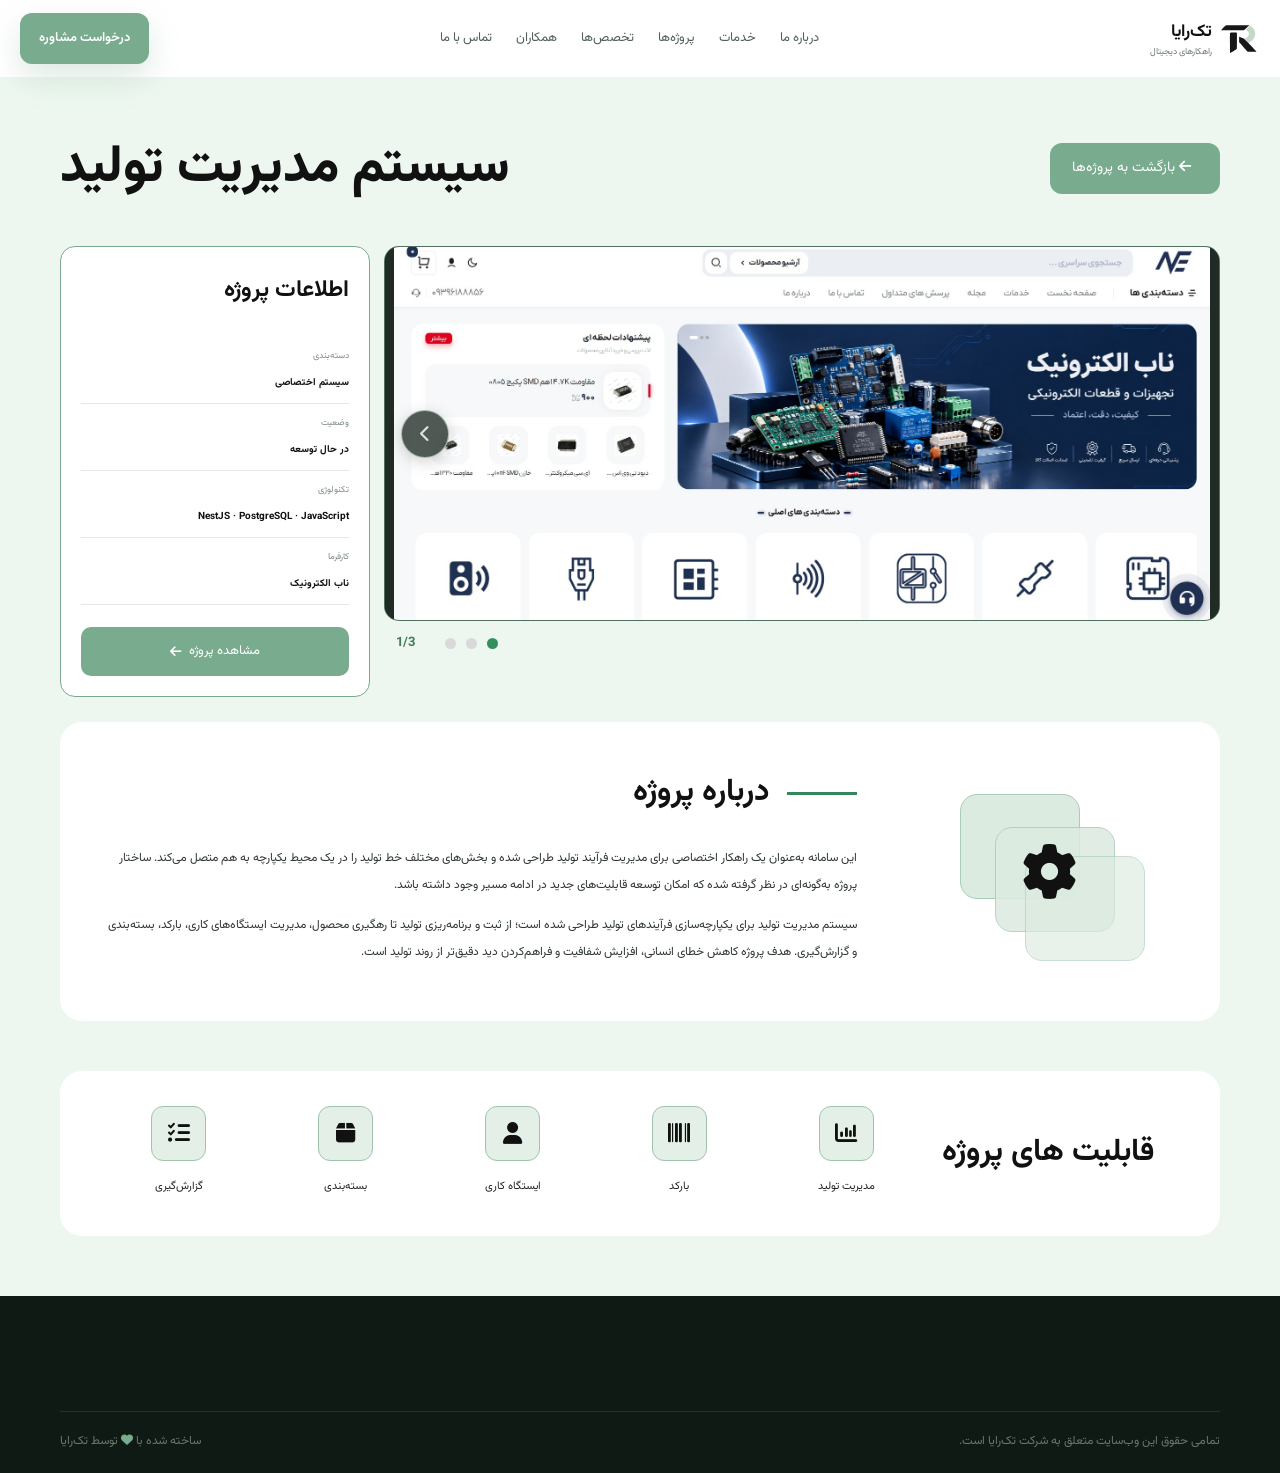
==== project.html @ b109fcc0 "TakRaya" ====
<!DOCTYPE html>
<html lang="fa" dir="rtl">

<head>
  <meta charset="UTF-8">
  <meta name="viewport" content="width=device-width,initial-scale=1.0">
  <title>پروژه | تک‌رایا</title>
  <link rel="preconnect" href="https://fonts.googleapis.com">
  <link rel="preconnect" href="https://fonts.gstatic.com" crossorigin>
  <link href="https://fonts.googleapis.com/css2?family=Vazirmatn:wght@400;500;600;700;800&display=swap"
    rel="stylesheet">
  <link rel="stylesheet" href="css/style.css">
  <link rel="stylesheet" href="https://cdnjs.cloudflare.com/ajax/libs/font-awesome/6.7.2/css/all.min.css">
</head>

<body class="inner-page project-page">
  <header class="header" id="header">
    <a class="brand brand-logo" href="index.html#home"><img src="assets/takraya-logo.svg" alt="لوگوی تک‌رایا"><span
        class="brand-text"><b>تک‌رایا</b><small>راهکارهای دیجیتال</small></span></a>
    <nav class="nav" id="nav"><a href="index.html#about">درباره ما</a><a href="index.html#services">خدمات</a><a
        href="projects.html">پروژه‌ها</a><a href="index.html#skills">تخصص‌ها</a><a href="index.html#team">همکاران</a><a
        href="index.html#contact">تماس با ما</a></nav>
    <a class="btn btn-primary header-cta" href="index.html#consultation">درخواست مشاوره</a>
    <button class="menu-toggle" id="menuToggle" type="button" aria-label="باز کردن منو" aria-expanded="false"
      aria-controls="nav"><i class="fa-solid fa-bars"></i></button>
  </header>
  <main id="projectDetail"></main>
  <footer class="footer">
    <div class="container footer-bottom"><span>تمامی حقوق این وب‌سایت متعلق به شرکت تک‌رایا است.</span><span>ساخته شده
        با <i class="fa-solid fa-heart"></i> توسط تک‌رایا</span></div>
  </footer>
  <script src="js/data.js"></script>
  <script src="js/main.js"></script>
  <script>
    document.addEventListener('DOMContentLoaded', () => {
      const id = new URLSearchParams(location.search).get('id') || '1';
      const p = projects.find(x => String(x.id) === id) || projects[0];
      document.title = p.title + ' | تک‌رایا';
      document.querySelector('#projectDetail').innerHTML = `
 <section class="project-detail-head"><div class="container project-head-inner">
   <a class="back-projects" href="projects.html"><i class="fa-solid fa-arrow-left"></i> بازگشت به پروژه‌ها</a>
   <h1>${p.title}</h1>
 </div></section>
 <section class="project-showcase"><div class="container showcase-grid">
   <aside class="project-info-card">
    <h2>اطلاعات پروژه</h2>
    <div class="info-row"><span>دسته‌بندی</span><b>${p.categoryLabel}</b></div>
    <div class="info-row"><span>وضعیت</span><b>${p.status}</b></div>
    <div class="info-row"><span>تکنولوژی</span><b>${p.tech.join(' · ')}</b></div>
    <div class="info-row"><span>کارفرما</span><b>${p.company}</b></div>
    ${p.url ? `<a class="project-view-btn" href="${p.url}" target="_blank" rel="noopener">مشاهده پروژه <i class="fa-solid fa-arrow-left"></i></a>` : ''}
   </aside>
   <div class="project-slider-wrap">
    <div class="project-slider" id="projectSlider"><img id="projectSliderImage" src="${p.image}" alt="تصویر پروژه ${p.title}"><button class="slider-arrow" id="sliderNext" aria-label="تصویر بعدی" title="تصویر بعدی"><i class="fa-solid fa-chevron-left" aria-hidden="true"></i></button></div>
    <div class="slider-bottom"><div class="slider-dots" id="sliderDots"></div><b id="sliderCounter">1/1</b></div>
   </div>
 </div></section>
 <section class="project-about-section"><div class="container">
   <div class="project-about-card"><div class="about-art"><span></span><span></span><span></span><i class="fa-solid fa-gear"></i></div><div class="about-project-text"><h2><span></span>درباره پروژه</h2><p>${p.about}</p><p>${p.description}</p></div></div>
 </div></section>
 ${(p.features && p.features.length) ? `<section class="project-features-section"><div class="container"><div class="features-card"><h2><span></span>قابلیت های پروژه</h2><div class="features-list">${p.features.map(f => `<div class="feature-item"><div><i class="fa-solid ${f[0]}"></i></div><span>${f[1]}</span></div>`).join('')}</div></div></div></section>` : ''}
 `;
      const gallery = Array.isArray(p.gallery) && p.gallery.length ? p.gallery : [p.image];
      const img = document.getElementById('projectSliderImage');
      const next = document.getElementById('sliderNext');
      const dots = document.getElementById('sliderDots');
      const counter = document.getElementById('sliderCounter');
      let current = 0;
      function renderSlide() {
        img.src = gallery[current];
        img.alt = `تصویر ${current + 1} پروژه ${p.title}`;
        counter.textContent = `${current + 1}/${gallery.length}`;
        dots.innerHTML = gallery.map((_, i) => `<span class="${i === current ? 'active' : ''}"></span>`).join('');
        next.style.display = gallery.length > 1 ? 'grid' : 'none';
      }
      next.addEventListener('click', () => { current = (current + 1) % gallery.length; renderSlide() });
      dots.addEventListener('click', e => { const i = [...dots.children].indexOf(e.target); if (i >= 0) { current = i; renderSlide() } });
      renderSlide();
      requestAnimationFrame(refreshReveal);
    });
  </script>
</body>

</html>
---- css/style.css ----
* {
    box-sizing: border-box;
    margin: 0;
    padding: 0
}

html {
    scroll-behavior: smooth
}

body {
    font-family: "Vazirmatn", Tahoma, sans-serif;
    background: #f7faf8;
    color: #18251e;
    line-height: 1.9;
    overflow-x: hidden
}

a {
    text-decoration: none;
    color: inherit
}

button,
input,
textarea {
    font-family: inherit
}

.container {
    width: min(1160px, calc(100% - 40px));
    margin: auto
}

.section {
    padding: 110px 0
}

.header {
    height: 78px;
    position: fixed;
    z-index: 1000;
    top: 0;
    left: 0;
    right: 0;
    display: flex;
    align-items: center;
    gap: 28px;
    padding: 0 max(20px, calc((100% - 1240px)/2));
    background: rgba(247, 250, 248, .78);
    backdrop-filter: blur(18px);
    border-bottom: 1px solid rgba(121, 171, 143, .12);
    transition: .3s
}

.header.scrolled {
    box-shadow: 0 10px 40px rgba(35, 63, 47, .08)
}

.brand {
    display: flex;
    align-items: center;
    gap: 10px;
    min-width: 165px
}

.brand-mark {
    width: 42px;
    height: 42px;
    border-radius: 13px;
    display: grid;
    place-items: center;
    background: #79ab8f;
    color: #fff;
    box-shadow: 0 10px 25px rgba(121, 171, 143, .28)
}

.brand b {
    display: block;
    font-size: 17px
}

.brand small {
    display: block;
    font-size: 9px;
    color: #6d7d74;
    margin-top: -5px
}

.nav {
    display: flex;
    align-items: center;
    justify-content: center;
    gap: 24px;
    flex: 1
}

.nav a {
    font-size: 13px;
    color: #526158;
    position: relative;
    transition: .25s
}

.nav a:after {
    content: "";
    position: absolute;
    bottom: -8px;
    right: 0;
    width: 0;
    height: 2px;
    background: #79ab8f;
    transition: .25s
}

.nav a:hover {
    color: #79ab8f
}

.nav a:hover:after {
    width: 100%
}

.btn {
    display: inline-flex;
    align-items: center;
    justify-content: center;
    gap: 10px;
    padding: 12px 20px;
    border-radius: 13px;
    font-size: 13px;
    font-weight: 600;
    transition: .3s;
    border: 1px solid transparent
}

.btn-primary {
    background: #79ab8f;
    color: #fff;
    box-shadow: 0 12px 30px rgba(121, 171, 143, .25)
}

.btn-primary:hover {
    transform: translateY(-3px);
    box-shadow: 0 18px 35px rgba(121, 171, 143, .35)
}

.btn-ghost {
    border-color: #cbdcd1;
    color: #304039;
    background: #fff
}

.btn-light {
    background: #fff;
    color: #315340
}

.header-cta {
    white-space: nowrap
}

.menu-toggle {
    display: none;
    border: 0;
    background: transparent;
    font-size: 23px;
    color: #294034
}

.hero {
    min-height: 760px;
    padding-top: 150px;
    display: grid;
    grid-template-columns: 1fr 1fr;
    align-items: center;
    position: relative;
    isolation: isolate
}

.hero-grid {
    position: absolute;
    inset: 0;
    background-image: linear-gradient(rgba(121, 171, 143, .07) 1px, transparent 1px), linear-gradient(90deg, rgba(121, 171, 143, .07) 1px, transparent 1px);
    background-size: 70px 70px;
    mask-image: linear-gradient(to bottom, black, transparent 80%);
    z-index: -3
}

.hero-glow {
    position: absolute;
    border-radius: 50%;
    filter: blur(70px);
    z-index: -2
}

.glow-1 {
    width: 380px;
    height: 380px;
    background: rgba(196, 217, 200, .8);
    top: 80px;
    right: -100px
}

.glow-2 {
    width: 280px;
    height: 280px;
    background: rgba(121, 171, 143, .18);
    bottom: 30px;
    left: -90px
}

.hero-content {
    padding-right: max(0px, calc((100vw - 1160px)/2));
}

.eyebrow,
.section-kicker {
    font-size: 11px;
    font-weight: 700;
    color: #5b806a;
    letter-spacing: .5px
}

.eyebrow {
    display: flex;
    align-items: center;
    gap: 8px;
    margin-bottom: 18px
}

.eyebrow span {
    width: 30px;
    height: 2px;
    background: #79ab8f
}

.hero h1 {
    font-size: clamp(38px, 5vw, 67px);
    line-height: 1.35;
    letter-spacing: -2px;
    margin-bottom: 20px
}

.hero h1 strong,
h2 strong {
    color: #79ab8f
}

.hero p {
    max-width: 650px;
    color: #64736b;
    font-size: 15px;
    line-height: 2.2
}

.hero-actions {
    display: flex;
    gap: 12px;
    margin: 30px 0
}

.hero-trust {
    display: flex;
    gap: 22px;
    flex-wrap: wrap;
    color: #69776f;
    font-size: 11px
}

.hero-trust i {
    color: #79ab8f;
    margin-left: 4px
}

.hero-visual {
    height: 570px;
    display: grid;
    place-items: center
}

.orbital {
    width: 500px;
    height: 500px;
    position: relative
}

.orbit {
    position: absolute;
    border: 1px solid rgba(121, 171, 143, .28);
    border-radius: 50%;
    left: 50%;
    top: 50%;
    transform: translate(-50%, -50%)
}

.orbit-a {
    width: 340px;
    height: 340px;
    animation: spin 18s linear infinite
}

.orbit-b {
    width: 430px;
    height: 220px;
    transform: translate(-50%, -50%) rotate(55deg);
    animation: spinReverse 22s linear infinite
}

.orbit-c {
    width: 250px;
    height: 460px;
    transform: translate(-50%, -50%) rotate(-55deg);
    animation: spin 25s linear infinite
}

.tech-orb {
    position: absolute;
    inset: 0;
    display: grid;
    place-items: center
}

.orb-core {
    width: 170px;
    height: 170px;
    border-radius: 45px;
    display: grid;
    place-items: center;
    font-size: 58px;
    color: #fff;
    background: linear-gradient(145deg, #79ab8f, #3f7658);
    box-shadow: 20px 30px 70px rgba(53, 104, 76, .3), inset 4px 4px 20px rgba(255, 255, 255, .3);
    transform: rotate(-10deg);
    animation: float 4s ease-in-out infinite
}

.orb-ring {
    position: absolute;
    width: 205px;
    height: 205px;
    border: 1px solid rgba(121, 171, 143, .35);
    border-radius: 50%;
    box-shadow: 0 0 60px rgba(121, 171, 143, .15)
}

.floating-chip {
    position: absolute;
    background: rgba(255, 255, 255, .9);
    border: 1px solid #d8e5dc;
    border-radius: 14px;
    padding: 9px 13px;
    box-shadow: 0 15px 35px rgba(37, 68, 50, .1);
    font-size: 11px;
    color: #43564b;
    animation: float 4s ease-in-out infinite
}

.floating-chip i {
    color: #79ab8f;
    margin-left: 6px;
    font-size: 17px
}

.chip-1 {
    top: 75px;
    right: 20px
}

.chip-2 {
    top: 210px;
    left: 0;
    animation-delay: -1s
}

.chip-3 {
    bottom: 90px;
    right: 35px;
    animation-delay: -2s
}

.chip-4 {
    bottom: 30px;
    left: 85px;
    animation-delay: -.5s
}

.stats {
    background: #18251e;
    color: #fff;
    padding: 35px 0
}

.stats-grid {
    display: grid;
    grid-template-columns: repeat(4, 1fr)
}

.stat {
    text-align: center;
    border-left: 1px solid rgba(255, 255, 255, .1)
}

.stat:last-child {
    border-left: 0
}

.stat strong {
    display: block;
    font-size: 32px;
    color: #c4d9c8
}

.stat span {
    font-size: 11px;
    color: #aebcb4
}

.two-col {
    display: grid;
    grid-template-columns: .85fr 1.15fr;
    gap: 100px;
    align-items: start
}

.section-heading h2 {
    font-size: 40px;
    line-height: 1.55;
    margin-top: 8px;
    letter-spacing: -1px
}

.section-heading p {
    color: #718078;
    font-size: 13px;
    margin-top: 8px
}

.about-copy {
    color: #68766e;
    font-size: 14px
}

.about-copy p+p {
    margin-top: 18px
}

.mini-points {
    display: grid;
    grid-template-columns: 1fr 1fr;
    gap: 12px;
    margin-top: 28px
}

.mini-points div {
    padding: 15px;
    background: #fff;
    border: 1px solid #e0e9e3;
    border-radius: 15px;
    color: #43564b;
    font-size: 12px
}

.mini-points i {
    color: #79ab8f;
    margin-left: 8px
}

.center {
    text-align: center;
    max-width: 700px;
    margin: 0 auto 50px
}

.services {
    background: #edf4ef
}

.service-grid {
    display: grid;
    grid-template-columns: repeat(4, 1fr);
    gap: 15px
}

.service-card {
    background: #fff;
    border: 1px solid #dfe9e2;
    border-radius: 22px;
    padding: 28px;
    min-height: 250px;
    position: relative;
    overflow: hidden;
    transition: .35s;
    transform-style: preserve-3d
}

.service-card:before {
    content: "";
    position: absolute;
    width: 130px;
    height: 130px;
    background: #c4d9c8;
    border-radius: 50%;
    top: -65px;
    left: -65px;
    filter: blur(2px);
    transition: .4s
}

.service-card:hover {
    transform: translateY(-8px) rotateX(2deg) rotateY(-2deg);
    box-shadow: 0 25px 55px rgba(42, 76, 55, .12)
}

.service-card:hover:before {
    transform: scale(2);
    opacity: .55
}

.service-icon {
    position: relative;
    width: 53px;
    height: 53px;
    border-radius: 16px;
    background: #e4efe7;
    color: #4c8062;
    display: grid;
    place-items: center;
    font-size: 21px;
    margin-bottom: 20px
}

.service-card h3 {
    font-size: 16px;
    margin-bottom: 8px
}

.service-card p {
    font-size: 11px;
    color: #75827b;
    line-height: 2
}

.service-card .price {
    display: inline-block;
    margin-top: 16px;
    font-size: 11px;
    color: #4d775e;
    font-weight: 700
}

.skills {
    overflow: hidden
}

.skills-stage {
    height: 620px;
    position: relative;
    margin-top: 20px;
    background: radial-gradient(circle at center, rgba(196, 217, 200, .4), transparent 48%);
    border-radius: 35px
}

.skill-center {
    position: absolute;
    top: 50%;
    left: 50%;
    transform: translate(-50%, -50%);
    width: 180px;
    height: 180px;
    border-radius: 50%;
    display: grid;
    place-content: center;
    text-align: center;
    background: #18251e;
    color: #fff;
    box-shadow: 0 25px 80px rgba(24, 37, 30, .25), 0 0 0 15px rgba(121, 171, 143, .08)
}

.skill-center i {
    font-size: 35px;
    color: #c4d9c8;
    margin: auto
}

.skill-center span {
    font-weight: 800
}

.skill-center small {
    font-size: 7px;
    color: #a9b8af
}

.skill-node {
    position: absolute;
    width: 105px;
    height: 105px;
    border-radius: 25px;
    background: #fff;
    border: 1px solid #dce8df;
    display: grid;
    place-content: center;
    text-align: center;
    gap: 3px;
    box-shadow: 0 18px 40px rgba(40, 74, 53, .08);
    transition: .3s;
    animation: float 5s ease-in-out infinite
}

.skill-node:hover {
    transform: scale(1.12) translateY(-5px);
    border-color: #79ab8f;
    box-shadow: 0 25px 50px rgba(62, 112, 81, .16);
    z-index: 3
}

.skill-node i {
    font-size: 27px;
    color: #679a7b
}

.skill-node span {
    font-size: 9px;
    color: #4d5e55
}

.n1 {
    top: 8%;
    left: 43%;
}

.n2 {
    top: 16%;
    left: 18%;
    animation-delay: -1s
}

.n3 {
    top: 37%;
    left: 5%;
    animation-delay: -2s
}

.n4 {
    top: 66%;
    left: 13%;
    animation-delay: -.5s
}

.n5 {
    bottom: 4%;
    left: 40%;
    animation-delay: -1.5s
}

.n6 {
    bottom: 15%;
    right: 17%;
    animation-delay: -2s
}

.n7 {
    top: 66%;
    right: 5%;
    animation-delay: -.7s
}

.n8 {
    top: 38%;
    right: 4%;
    animation-delay: -1.8s
}

.n9 {
    top: 16%;
    right: 19%;
    animation-delay: -2.5s
}

.n10 {
    top: 8%;
    right: 43%;
    animation-delay: -1s
}

.n11 {
    bottom: 5%;
    left: 65%;
    animation-delay: -2.5s
}

.n12 {
    top: 39%;
    left: 78%;
    animation-delay: -.8s
}

.platforms {
    display: grid;
    grid-template-columns: repeat(4, 1fr);
    gap: 15px
}

.platforms>div {
    background: #fff;
    border: 1px solid #dfe9e2;
    border-radius: 18px;
    padding: 22px;
    display: grid;
    grid-template-columns: 40px 1fr;
    align-items: center
}

.platforms i {
    grid-row: span 2;
    font-size: 25px;
    color: #79ab8f
}

.platforms b {
    font-size: 13px
}

.platforms span {
    font-size: 10px;
    color: #7b8780
}

.projects {
    background: #f0f6f2
}

.split {
    display: flex;
    justify-content: space-between;
    align-items: end;
    gap: 30px
}

.text-link {
    font-size: 12px;
    color: #547760;
    font-weight: 600
}

.text-link i {
    margin-right: 7px
}

.project-grid {
    display: grid;
    grid-template-columns: repeat(3, 1fr);
    gap: 18px
}

.project-grid.full {
    padding-top: 20px
}

.project-card {
    background: #fff;
    border-radius: 23px;
    overflow: hidden;
    border: 1px solid #dfe9e2;
    transition: .4s
}

.project-card:hover {
    transform: translateY(-8px);
    box-shadow: 0 25px 60px rgba(39, 75, 52, .12)
}

.project-image {
    height: 230px;
    background: linear-gradient(135deg, #c4d9c8, #6f9f82);
    display: grid;
    place-items: center;
    font-size: 70px;
    color: #fff;
    position: relative;
    overflow: hidden
}

.project-image:after {
    content: "";
    position: absolute;
    width: 250px;
    height: 250px;
    border: 1px solid rgba(255, 255, 255, .3);
    border-radius: 50%;
    animation: spin 20s linear infinite
}

.project-body {
    padding: 22px
}

.project-meta {
    display: flex;
    justify-content: space-between;
    align-items: center;
    font-size: 9px;
    color: #718078;
    margin-bottom: 8px
}

.project-status {
    color: #4c8062;
    background: #e8f2eb;
    padding: 4px 8px;
    border-radius: 20px
}

.project-body h3 {
    font-size: 17px
}

.project-body p {
    font-size: 11px;
    color: #77837d;
    margin: 6px 0 15px
}

.project-tech {
    display: flex;
    gap: 5px;
    flex-wrap: wrap
}

.project-tech span {
    font-size: 8px;
    background: #f1f5f2;
    padding: 3px 7px;
    border-radius: 8px;
    color: #607269
}

.companies {
    background: #fff
}

.company-grid {
    display: grid;
    grid-template-columns: repeat(4, 1fr);
    gap: 15px
}

.company-card {
    min-height: 145px;
    border: 1px solid #e0e9e3;
    border-radius: 20px;
    display: grid;
    place-content: center;
    text-align: center;
    background: #f9fbfa;
    transition: .3s
}

.company-card:hover {
    transform: translateY(-5px);
    background: #edf4ef;
    border-color: #c4d9c8
}

.company-logo {
    width: 58px;
    height: 58px;
    border-radius: 17px;
    margin: 0 auto 10px;
    background: #18251e;
    color: #c4d9c8;
    display: grid;
    place-items: center;
    font-weight: 800;
    font-size: 20px
}

.company-card b {
    font-size: 12px
}

.company-card span {
    font-size: 9px;
    color: #849088
}

.team {
    background: #f4f8f5
}

.team-grid {
    display: grid;
    grid-template-columns: repeat(4, minmax(0, 1fr));
    gap: 14px
}

.team-card {
    background: #fff;
    border: 1px solid #dfe9e2;
    border-radius: 22px;
    overflow: hidden;
    text-align: center;
    transition: .3s
}

.team-card:hover {
    transform: translateY(-7px);
    box-shadow: 0 25px 50px rgba(40, 74, 53, .1)
}

.team-photo {
    height: 220px;
    margin: 12px 12px 0;
    border-radius: 15px;
    overflow: hidden;
    background: linear-gradient(145deg, #f0f5f1, #dce9df);
    display: grid;
    place-items: center;
}

.team-photo img {
    display: block;
    width: 100%;
    height: 100%;
    object-fit: contain;
    object-position: center bottom;
}

.team-card-body {
    padding: 0 12px 16px;
}

.team-card h3 {
    font-size: 16px;
    line-height: 1.7;
    margin: 12px 0 4px;
}

.team-card p {
    font-size: 12px;
    line-height: 1.8;
    color: #789084;
    padding: 0;
    margin: 0;
    overflow-wrap: anywhere;
}

.process-grid {
    display: grid;
    grid-template-columns: repeat(4, 1fr);
    gap: 15px
}

.process-step {
    position: relative;
    padding: 28px;
    border: 1px solid #dfe9e2;
    background: #fff;
    border-radius: 20px;
    min-height: 210px
}

.process-step>b {
    position: absolute;
    top: 15px;
    left: 20px;
    color: #c4d9c8;
    font-size: 25px
}

.process-step i {
    font-size: 27px;
    color: #79ab8f;
    margin-bottom: 20px
}

.process-step h3 {
    font-size: 15px
}

.process-step p {
    font-size: 10px;
    color: #7a8780;
    margin-top: 5px
}

.cta-section {
    position: relative;
    overflow: hidden;
    background: #18251e;
    color: #fff;
    padding: 115px 0
}

.cta-content {
    position: relative;
    z-index: 2;
    text-align: center
}

.cta-content .section-kicker {
    color: #c4d9c8
}

.cta-content h2 {
    font-size: 50px;
    line-height: 1.5;
    margin: 10px 0
}

.cta-content h2 strong {
    color: #c4d9c8
}

.cta-content p {
    color: #b1beb7;
    font-size: 13px;
    margin-bottom: 25px
}

.cta-orb {
    position: absolute;
    width: 500px;
    height: 500px;
    border-radius: 50%;
    border: 1px solid rgba(196, 217, 200, .15);
    top: 50%;
    left: 50%;
    transform: translate(-50%, -50%);
    box-shadow: 0 0 150px rgba(121, 171, 143, .12)
}

.footer {
    background: #101a15;
    color: #fff;
    padding: 65px 0 20px
}

.footer-grid {
    display: grid;
    grid-template-columns: 2fr 1fr 1fr 1fr;
    gap: 50px
}

.footer .brand {
    margin-bottom: 15px
}

.footer p,
.footer a {
    font-size: 10px;
    color: #8f9e95;
    display: block;
    margin-top: 7px
}

.footer h4 {
    font-size: 12px;
    color: #dce6e0;
    margin-bottom: 15px
}

.socials {
    display: flex;
    gap: 7px;
    margin-top: 12px
}

.socials a {
    width: 32px;
    height: 32px;
    border: 1px solid #27352d;
    border-radius: 9px;
    display: grid;
    place-items: center;
    color: #c4d9c8
}

.footer-bottom {
    margin-top: 50px;
    padding-top: 18px;
    border-top: 1px solid #253229;
    display: flex;
    justify-content: space-between;
    color: #68776e;
    font-size: 9px
}

.footer-bottom i {
    color: #79ab8f
}

.inner-hero {
    padding: 180px 0 90px;
    background: radial-gradient(circle at 80% 20%, #dce9df, transparent 35%), #f0f6f2
}

.inner-hero h1 {
    font-size: 55px;
    margin: 8px 0
}

.inner-hero p {
    color: #718078;
    font-size: 14px
}

.filters {
    display: flex;
    gap: 8px;
    margin-bottom: 25px;
    flex-wrap: wrap
}

.filters button {
    border: 1px solid #d9e5dd;
    background: #fff;
    border-radius: 12px;
    padding: 9px 17px;
    font-size: 11px;
    color: #627169;
    cursor: pointer
}

.filters button.active,
.filters button:hover {
    background: #79ab8f;
    color: #fff;
    border-color: #79ab8f
}

.detail-grid {
    display: grid;
    grid-template-columns: 1.5fr .7fr;
    gap: 40px
}

.detail-image {
    height: 430px;
    border-radius: 28px;
    background: linear-gradient(135deg, #c4d9c8, #5d8e70);
    display: grid;
    place-items: center;
    color: #fff;
    font-size: 120px;
    box-shadow: 0 30px 70px rgba(47, 87, 62, .14)
}

.detail-copy {
    padding-top: 50px
}

.detail-copy h2 {
    font-size: 32px;
    margin: 5px 0 12px
}

.detail-copy p {
    color: #6e7d74;
    font-size: 14px
}

.detail-card {
    height: max-content;
    position: sticky;
    top: 110px;
    background: #fff;
    border: 1px solid #dfe9e2;
    border-radius: 23px;
    padding: 25px
}

.detail-card h3 {
    font-size: 17px;
    margin-bottom: 15px
}

.detail-card>div {
    display: flex;
    flex-direction: column;
    padding: 13px 0;
    border-bottom: 1px solid #edf1ee
}

.detail-card span {
    font-size: 9px;
    color: #89948e
}

.detail-card b {
    font-size: 11px
}

.wide {
    width: 100%;
    margin-top: 20px
}

.back-link {
    display: inline-flex;
    gap: 7px;
    color: #63816e;
    font-size: 11px;
    margin-bottom: 30px
}

.reveal {
    opacity: 0;
    transform: translateY(35px);
    transition: opacity .8s ease, transform .8s ease
}

.reveal.visible {
    opacity: 1;
    transform: none
}

@keyframes float {

    0%,
    100% {
        transform: translateY(0) rotate(-10deg)
    }

    50% {
        transform: translateY(-13px) rotate(-7deg)
    }
}

@keyframes spin {
    to {
        transform: translate(-50%, -50%) rotate(360deg)
    }
}

@keyframes spinReverse {
    to {
        transform: translate(-50%, -50%) rotate(-360deg)
    }
}

#progress {
    position: fixed;
    z-index: 2000;
    top: 0;
    right: 0;
    height: 3px;
    width: 0;
    background: #79ab8f
}

.cursor-dot,
.cursor-ring {
    position: fixed;
    pointer-events: none;
    z-index: 3000;
    transform: translate(-50%, -50%);
    display: block
}

.cursor-dot {
    width: 5px;
    height: 5px;
    background: #79ab8f;
    border-radius: 50%
}

.cursor-ring {
    width: 28px;
    height: 28px;
    border: 1px solid rgba(121, 171, 143, .65);
    border-radius: 50%;
    transition: width .2s, height .2s, border-color .2s
}

.inner-page .header {
    position: fixed
}

@media(max-width:1000px) {
    .nav {
        gap: 13px
    }

    .header-cta {
        display: none
    }

    .service-grid {
        grid-template-columns: repeat(2, 1fr)
    }

    .project-grid {
        grid-template-columns: repeat(2, 1fr)
    }

    .team-grid {
        grid-template-columns: repeat(2, minmax(0, 1fr))
    }

    .company-grid {
        grid-template-columns: repeat(2, 1fr)
    }

    .process-grid {
        grid-template-columns: repeat(2, 1fr)
    }

    .two-col {
        gap: 40px
    }

    .hero {
        grid-template-columns: 1fr;
        padding-top: 130px
    }

    .hero-content {
        padding-right: 0
    }

    .hero-visual {
        height: 500px
    }

    .skills-stage {
        height: 560px
    }
}

@media(max-width:720px) {
    .container {
        width: min(100% - 28px, 600px)
    }

    .header {
        height: 68px;
        padding: 0 14px
    }

    .nav {
        display: none;
        position: absolute;
        top: 68px;
        right: 10px;
        left: 10px;
        background: #fff;
        border: 1px solid #dfe9e2;
        border-radius: 18px;
        padding: 15px;
        flex-direction: column;
        gap: 5px;
        box-shadow: 0 20px 40px rgba(30, 55, 40, .12)
    }

    .nav.open {
        display: flex
    }

    .nav a {
        padding: 8px
    }

    .menu-toggle {
        display: block;
        margin-right: auto
    }

    .brand {
        min-width: auto
    }

    .brand small {
        display: none
    }

    .section {
        padding: 75px 0
    }

    .hero {
        min-height: auto;
        padding-top: 115px
    }

    .hero h1 {
        font-size: 38px;
        letter-spacing: -1px
    }

    .hero p {
        font-size: 13px
    }

    .hero-visual {
        height: 390px
    }

    .orbital {
        width: 340px;
        height: 340px
    }

    .orbit-a {
        width: 240px;
        height: 240px
    }

    .orbit-b {
        width: 310px;
        height: 170px
    }

    .orbit-c {
        width: 190px;
        height: 330px
    }

    .orb-core {
        width: 120px;
        height: 120px;
        font-size: 40px
    }

    .orb-ring {
        width: 145px;
        height: 145px
    }

    .floating-chip {
        font-size: 9px;
        padding: 6px 9px
    }

    .chip-1 {
        top: 35px;
        right: 0
    }

    .chip-2 {
        left: -3px;
        top: 140px
    }

    .chip-3 {
        right: 0;
        bottom: 55px
    }

    .chip-4 {
        left: 30px;
        bottom: 15px
    }

    .stats-grid {
        grid-template-columns: 1fr 1fr;
        gap: 20px
    }

    .stat {
        border: 0
    }

    .stat strong {
        font-size: 25px
    }

    .two-col {
        grid-template-columns: 1fr
    }

    .section-heading h2 {
        font-size: 30px
    }

    .service-grid,
    .project-grid,
    .team-grid,
    .process-grid {
        grid-template-columns: 1fr
    }

    .company-grid {
        grid-template-columns: 1fr 1fr
    }

    .skills-stage {
        height: 580px;
        transform: scale(.86);
        width: 116%;
        margin-right: -8%
    }

    .platforms {
        grid-template-columns: 1fr 1fr
    }

    .split {
        align-items: start;
        flex-direction: column
    }

    .cta-content h2 {
        font-size: 37px
    }

    .footer-grid {
        grid-template-columns: 1fr 1fr;
        gap: 30px
    }

    .footer-bottom {
        flex-direction: column;
        gap: 8px
    }

    .inner-hero {
        padding: 135px 0 65px
    }

    .inner-hero h1 {
        font-size: 38px
    }

    .detail-grid {
        grid-template-columns: 1fr
    }

    .detail-card {
        position: static
    }

    .detail-image {
        height: 300px;
        font-size: 90px
    }

    .cursor-dot,
    .cursor-ring {
        display: none
    }
}

@media(max-width:430px) {
    .company-grid {
        grid-template-columns: 1fr
    }

    .platforms {
        grid-template-columns: 1fr
    }

    .hero-actions {
        flex-direction: column
    }

    .hero-actions .btn {
        width: 100%
    }
}

/* Takraya merged visual layer */
.brand-logo {
    gap: 8px;
    min-width: 150px
}

.brand-logo img {
    width: 40px;
    height: 34px;
    object-fit: contain;
    display: block
}

.brand-logo .brand-text {
    display: block
}

.brand-logo .brand-text b {
    display: block;
    font-size: 17px
}

.brand-logo .brand-text small {
    display: block;
    font-size: 9px;
    color: #6d7d74;
    margin-top: -5px
}

/* v1-inspired supporting sections */
.intro-merged {
    background: #fff
}

.intro-inner {
    display: grid;
    grid-template-columns: 150px 1fr 150px;
    align-items: center;
    gap: 30px
}

.intro-heading {
    text-align: center
}

.intro-heading h2 {
    font-size: clamp(30px, 4vw, 48px);
    line-height: 1.55;
    margin: 8px 0 15px
}

.intro-heading h2 span {
    color: #79ab8f
}

.intro-heading>p:last-child {
    max-width: 560px;
    margin: auto;
    color: #6d7d74
}

.intro-bubble {
    aspect-ratio: 1;
    border: 1px solid #dfe9e2;
    border-radius: 28px;
    background: #f5faf7;
    display: flex;
    flex-direction: column;
    align-items: center;
    justify-content: center;
    text-align: center;
    padding: 18px;
    box-shadow: 0 15px 35px rgba(35, 63, 47, .06)
}

.intro-bubble .bubble-icon {
    font-size: 26px;
    color: #79ab8f;
    margin-bottom: 5px
}

.intro-bubble b {
    font-size: 14px
}

.intro-bubble small {
    font-size: 10px;
    color: #7b887f
}

.collaboration {
    background: #fff
}

.collab-grid,
.audience-grid {
    display: grid;
    grid-template-columns: repeat(4, 1fr);
    gap: 14px
}

.collab-card {
    border: 1px solid #e5ede8;
    border-radius: 18px;
    padding: 24px 20px;
    min-height: 155px;
    transition: .25s;
    background: #fff
}

.collab-card:hover {
    transform: translateY(-5px);
    border-color: #c4d9c8;
    box-shadow: 0 18px 40px rgba(35, 63, 47, .08)
}

.collab-card>span {
    display: grid;
    place-items: center;
    width: 34px;
    height: 34px;
    background: #2b2b2b;
    color: #fff;
    border-radius: 10px;
    font-size: 16px;
    margin-bottom: 13px
}

.collab-card h3 {
    font-size: 16px;
    margin-bottom: 5px
}

.collab-card p {
    font-size: 12px;
    color: #78847d
}

.audience {
    background: #eef6f0
}

.audience-card {
    text-align: center;
    background: #fff;
    border: 1px solid #e0ebe3;
    border-radius: 18px;
    padding: 20px 15px;
    min-height: 190px;
    transition: .25s
}

.audience-card:hover {
    transform: translateY(-5px);
    box-shadow: 0 18px 40px rgba(35, 63, 47, .07)
}

.avatar {
    width: 78px;
    height: 72px;
    margin: 0 auto 13px;
    position: relative;
    background: #a8c8b1;
    border-radius: 12px 12px 5px 5px;
    overflow: hidden
}

.avatar-head {
    position: absolute;
    width: 21px;
    height: 23px;
    border-radius: 50%;
    background: #fff;
    top: 13px;
    left: 29px
}

.avatar-body {
    position: absolute;
    width: 43px;
    height: 35px;
    border-radius: 18px 18px 0 0;
    background: #fff;
    bottom: -6px;
    left: 18px
}

.avatar b {
    position: absolute;
    right: 7px;
    top: 6px;
    width: 19px;
    height: 19px;
    border-radius: 50%;
    background: #fff;
    color: #699878;
    font-size: 12px;
    line-height: 19px
}

.avatar-two {
    background: #83ad90
}

.avatar-three {
    background: #c0d8c6
}

.avatar-four {
    background: #93b99e
}

.audience-card h3 {
    font-size: 15px;
    margin-bottom: 4px
}

.audience-card p {
    font-size: 11px;
    color: #7d8981
}

.stats-placeholder .stat strong {
    font-size: 30px
}

.stats-placeholder .stat small {
    font-size: 10px;
    color: #8a958e
}

@media(max-width:1000px) {
    .intro-inner {
        grid-template-columns: 1fr;
        gap: 20px
    }

    .intro-bubble {
        width: 140px;
        margin: auto
    }

    .collab-grid,
    .audience-grid {
        grid-template-columns: repeat(2, 1fr)
    }
}

@media(max-width:720px) {
    .brand-logo {
        min-width: auto
    }

    .brand-logo img {
        width: 34px;
        height: 29px
    }

    .brand-logo .brand-text small {
        display: none
    }

    .intro-inner {
        padding-inline: 5px
    }

    .intro-bubble {
        width: 115px
    }

    .collab-grid,
    .audience-grid {
        grid-template-columns: 1fr 1fr;
        gap: 10px
    }

    .collab-card {
        padding: 17px 13px;
        min-height: 145px
    }

    .collab-card h3 {
        font-size: 13px
    }

    .collab-card p {
        font-size: 10px
    }

    .audience-card {
        min-height: 165px;
        padding: 15px 9px
    }

    .audience-card h3 {
        font-size: 12px
    }

    .audience-card p {
        font-size: 9px
    }
}

@media(max-width:430px) {

    .collab-grid,
    .audience-grid {
        grid-template-columns: 1fr
    }

    .intro-heading h2 {
        font-size: 27px
    }
}

/* ===== Takraya v1 visual header + hero overrides ===== */
.site-header {
    height: 76px;
    background: #fff;
    border-bottom: 1px solid #edf1ee;
    position: sticky;
    top: 0;
    z-index: 1000
}

.nav-wrap {
    height: 100%;
    display: flex;
    align-items: center;
    justify-content: space-between;
    gap: 30px
}

.site-header .brand {
    display: inline-flex;
    align-items: center;
    gap: 9px;
    min-width: 145px
}

.site-header .brand-logo {
    flex-direction: row;
    align-items: center;
    justify-content: flex-start;
    gap: 9px;
    min-width: 145px
}

.site-header .brand-logo img {
    width: 35px;
    height: 35px;
    object-fit: contain;
    display: block
}

.site-header .brand-logo>span {
    font-size: 18px;
    font-weight: 800;
    line-height: 1.15;
    color: #2b2b2b;
    white-space: nowrap
}

.site-header .main-nav {
    display: flex;
    align-items: center;
    gap: clamp(16px, 2.8vw, 38px);
    font-size: 12px;
    color: #505852
}

.site-header .main-nav a {
    position: relative;
    transition: color .2s
}

.site-header .main-nav a:hover {
    color: #79ab8f
}

.site-header .main-nav a:after {
    content: "";
    position: absolute;
    right: 0;
    bottom: -8px;
    width: 0;
    height: 2px;
    background: #79ab8f;
    transition: width .2s
}

.site-header .main-nav a:hover:after {
    width: 100%
}

.site-header .nav-contact {
    margin-right: auto
}

.site-header .menu-toggle {
    display: none;
    background: none;
    border: 0;
    padding: 8px;
    color: #2b2b2b
}

.site-header .menu-toggle span {
    display: block;
    width: 22px;
    height: 2px;
    background: currentColor;
    margin: 4px 0;
    border-radius: 4px
}

.hero-v1 {
    background: #f0f6f2;
    overflow: hidden;
    min-height: 480px;
    display: flex;
    align-items: center;
    padding: 0
}

.hero-v1-grid {
    width: min(1160px, calc(100% - 48px));
    margin-inline: auto;
    display: grid;
    grid-template-columns: 1fr 1fr;
    align-items: center;
    gap: 30px;
    padding-block: 56px
}

.hero-v1 .hero-copy {
    max-width: 540px
}

.hero-v1 .eyebrow {
    margin: 0 0 13px;
    color: #7b8e82;
    font-size: 10px;
    font-weight: 600;
    display: block
}

.hero-v1 .eyebrow-dot {
    display: inline-block;
    width: 6px;
    height: 6px;
    border-radius: 50%;
    background: #79ab8f;
    margin-left: 6px;
    vertical-align: middle
}

.hero-v1 h1 {
    font-size: clamp(27px, 3.3vw, 43px);
    line-height: 1.55;
    letter-spacing: -1.1px;
    margin: 0 0 14px;
    font-weight: 800
}

.hero-v1 h1 span {
    color: #79ab8f
}

.hero-v1 .hero-lead {
    font-size: 12px;
    color: #66736b;
    max-width: 450px;
    margin: 0 0 24px;
    line-height: 1.9
}

.hero-v1 .hero-actions {
    display: flex;
    gap: 10px;
    flex-wrap: wrap;
    margin: 0
}

.hero-v1 .hero-note {
    font-size: 10px;
    color: #8a968e;
    margin-top: 26px;
    display: flex;
    align-items: center;
    gap: 10px
}

.hero-v1 .note-line {
    width: 24px;
    height: 1px;
    background: #79ab8f
}

.hero-v1 .hero-v2-visual {
    height: 420px;
    display: grid;
    place-items: center
}

.hero-v1 .orbital {
    width: 500px;
    height: 500px
}

.stats-v2 {
    background: #18251e;
    color: #fff;
    padding: 32px 0
}

.stats-v2 .stats-grid {
    display: grid;
    grid-template-columns: repeat(4, 1fr)
}

.stats-v2 .stat {
    text-align: center;
    padding: 8px 20px;
    border-left: 1px solid rgba(255, 255, 255, .1)
}

.stats-v2 .stat:last-child {
    border-left: 0
}

.stats-v2 .stat strong {
    display: block;
    font-size: 30px;
    line-height: 1.2;
    color: #c4d9c8;
    font-weight: 800
}

.stats-v2 .stat span {
    display: block;
    margin-top: 7px;
    font-size: 11px;
    color: #fff
}

.intro-merged {
    padding: 72px 0;
    background: #fff
}

.intro-merged .intro-inner {
    margin-bottom: 40px
}

.about-collab {
    border-top: 1px solid #e5ede8;
    padding-top: 36px
}

.about-collab-heading {
    text-align: center;
    max-width: 620px;
    margin: 0 auto 25px
}

.about-collab-heading h3 {
    font-size: 25px;
    margin: 4px 0 5px
}

.about-collab-heading h3 strong {
    color: #79ab8f
}

.about-collab-heading p {
    font-size: 11px;
    color: #737d77;
    margin: 0
}

/* Ordered, non-overlapping technology stack */
.skills-stage {
    height: 620px;
    max-width: 920px;
    margin-inline: auto;
    position: relative;
    background: radial-gradient(circle at center, rgba(196, 217, 200, .38), transparent 48%);
    border-radius: 35px;
    overflow: hidden
}

.skill-node {
    animation: skillFloat 5s ease-in-out infinite;
    will-change: transform
}

.n1 {
    top: 5%;
    left: 29%;
    animation-delay: 0s
}

.n2 {
    top: 5%;
    left: 50%;
    animation-delay: -1s
}

.n3 {
    top: 18%;
    left: 8%;
    animation-delay: -2s
}

.n4 {
    top: 18%;
    right: 8%;
    left: auto;
    animation-delay: -.5s
}

.n5 {
    top: 40%;
    left: 2%;
    bottom: auto;
    animation-delay: -1.5s
}

.n6 {
    top: 40%;
    right: 2%;
    bottom: auto;
    animation-delay: -2.2s
}

.n7 {
    bottom: 18%;
    left: 8%;
    top: auto;
    right: auto;
    animation-delay: -.7s
}

.n8 {
    bottom: 18%;
    right: 8%;
    top: auto;
    left: auto;
    animation-delay: -1.8s
}

.n9 {
    bottom: 5%;
    left: 29%;
    top: auto;
    right: auto;
    animation-delay: -2.5s
}

.n10 {
    bottom: 5%;
    right: 29%;
    top: auto;
    left: auto;
    animation-delay: -1s
}

.n11 {
    top: 29%;
    left: 24%;
    bottom: auto;
    animation-delay: -2.5s
}

.n12 {
    top: 29%;
    right: 24%;
    left: auto;
    bottom: auto;
    animation-delay: -.8s
}

@keyframes skillFloat {

    0%,
    100% {
        transform: translateY(0)
    }

    50% {
        transform: translateY(-9px)
    }
}

.skill-node:hover {
    animation-play-state: paused
}

@media(max-width:1000px) {
    .site-header .main-nav {
        gap: 16px
    }

    .site-header .nav-contact {
        display: none
    }

    .hero-v1-grid {
        grid-template-columns: 1fr;
        padding-block: 44px 30px
    }

    .hero-v1 .hero-copy {
        text-align: center;
        margin: auto
    }

    .hero-v1 .hero-lead {
        margin-inline: auto
    }

    .hero-v1 .hero-actions,
    .hero-v1 .hero-note {
        justify-content: center
    }

    .hero-v1 .hero-v2-visual {
        height: 470px
    }

    .stats-v2 .stat {
        padding-inline: 10px
    }

    .skills-stage {
        height: 560px
    }
}

@media(max-width:720px) {
    .site-header {
        height: 68px
    }

    .site-header .nav-wrap {
        width: min(100% - 28px, 600px)
    }

    .site-header .main-nav {
        display: none;
        position: absolute;
        top: 68px;
        right: 14px;
        left: 14px;
        background: #fff;
        border: 1px solid #dfe9e2;
        border-radius: 16px;
        padding: 14px;
        flex-direction: column;
        align-items: stretch;
        gap: 4px;
        box-shadow: 0 18px 45px rgba(35, 63, 47, .1)
    }

    .site-header .main-nav.open {
        display: flex
    }

    .site-header .main-nav a {
        padding: 9px 8px
    }

    .site-header .main-nav a:after {
        display: none
    }

    .site-header .menu-toggle {
        display: block
    }

    .site-header .brand-logo img {
        width: 32px;
        height: 32px
    }

    .site-header .brand-logo>span {
        font-size: 16px
    }

    .hero-v1-grid {
        width: min(100% - 28px, 600px);
        padding-block: 44px 20px
    }

    .hero-v1 h1 {
        font-size: 27px;
        line-height: 1.6
    }

    .hero-v1 .hero-lead {
        font-size: 11px
    }

    .hero-v1 .hero-v2-visual {
        height: 360px;
        transform: scale(.78);
        transform-origin: center top;
        margin-bottom: -70px
    }

    .stats-v2 {
        padding-block: 25px
    }

    .stats-v2 .stats-grid {
        grid-template-columns: repeat(2, 1fr);
        gap: 15px 0
    }

    .stats-v2 .stat:nth-child(2) {
        border-left: 0
    }

    .stats-v2 .stat strong {
        font-size: 25px
    }

    .about-collab {
        padding-top: 28px
    }

    .about-collab-heading h3 {
        font-size: 22px
    }

    .skills-stage {
        height: 580px;
        width: 116%;
        margin-right: -8%;
        transform: scale(.86);
        transform-origin: top center
    }

    .n11 {
        left: 20%
    }

    .n12 {
        right: 20%
    }
}

@media(max-width:430px) {
    .hero-v1 .hero-v2-visual {
        transform: scale(.67);
        margin-bottom: -115px
    }

    .skills-stage {
        transform: scale(.72);
        width: 139%;
        margin-right: -19%
    }
}

/* ===== Header / Hero refinements ===== */
.site-header .button,
.hero-v1 .button {
    border-radius: 9px
}

.site-header .button span,
.hero-v1 .button span {
    width: 28px;
    height: 28px;
    display: inline-grid;
    place-items: center;
    border-radius: 7px;
    font-size: 14px;
    line-height: 1;
    flex: 0 0 28px
}

.site-header .button-dark span {
    background: #424842;
    color: #fff
}

.hero-v1 .button-primary span {
    background: rgba(255, 255, 255, .16);
    color: #fff
}

.hero-v1 .button-light span {
    background: #f1f5f2;
    color: #2b2b2b
}

.hero-v1 {
    min-height: 610px
}

.hero-v1-grid {
    padding-block: 70px
}

.hero-v1 .hero-v2-visual {
    height: 520px
}

.hero-v1 .orbital {
    width: 540px;
    height: 540px
}

/* ===== Integrated About + Collaboration ===== */
.about-integrated {
    padding: 86px 0;
    background: #fff
}

.about-integrated-layout {
    display: grid;
    grid-template-columns: minmax(0, .92fr) minmax(0, 1.35fr);
    gap: 48px;
    align-items: stretch
}

.about-integrated-copy {
    padding: 18px 12px 18px 0;
    display: flex;
    flex-direction: column;
    justify-content: center
}

.about-integrated-copy h2 {
    font-size: clamp(30px, 3.5vw, 46px);
    line-height: 1.55;
    margin: 9px 0 16px;
    letter-spacing: -.8px
}

.about-integrated-copy h2 span {
    color: #79ab8f
}

.about-integrated-copy>p {
    max-width: 540px;
    color: #6d7d74;
    font-size: 12px;
    line-height: 2
}

.about-highlights {
    display: grid;
    grid-template-columns: repeat(2, minmax(0, 1fr));
    gap: 12px;
    margin-top: 28px;
    max-width: 430px
}

.about-highlights>div {
    border: 1px solid #dfe9e2;
    border-radius: 18px;
    background: #f7fbf8;
    padding: 17px;
    display: grid;
    grid-template-columns: 38px 1fr;
    column-gap: 11px;
    align-items: center
}

.about-highlights span {
    grid-row: span 2;
    width: 38px;
    height: 38px;
    border-radius: 11px;
    background: #2b2b2b;
    color: #c4d9c8;
    display: grid;
    place-items: center
}

.about-highlights b {
    font-size: 12px
}

.about-highlights small {
    font-size: 9px;
    color: #7b887f
}

.collab-integrated {
    background: #f5faf7;
    border: 1px solid #e0ebe3;
    border-radius: 28px;
    padding: 28px;
    box-shadow: 0 18px 50px rgba(35, 63, 47, .06)
}

.collab-integrated .about-collab-heading {
    text-align: right;
    max-width: none;
    margin: 0 0 20px
}

.collab-integrated .about-collab-heading h3 {
    font-size: 24px;
    margin: 4px 0 5px
}

.collab-grid {
    display: grid;
    grid-template-columns: repeat(2, 1fr);
    gap: 12px
}

.collab-card {
    min-height: 150px;
    background: #fff;
    padding: 20px 18px;
    border-radius: 18px
}

.collab-card>span {
    background: #2b2b2b;
    color: #c4d9c8
}

/* ===== Ordered Technology Stack ===== */
.skills-stage {
    height: 620px;
    max-width: 980px;
    margin-inline: auto;
    position: relative;
    overflow: hidden
}

.n1 {
    top: 5%;
    left: 5%
}

.n2 {
    top: 5%;
    left: 28%
}

.n3 {
    top: 5%;
    right: 28%;
    left: auto
}

.n4 {
    top: 5%;
    right: 5%;
    left: auto
}

.n5 {
    top: 40%;
    left: 5%;
    bottom: auto
}

.n6 {
    top: 40%;
    right: 5%;
    left: auto;
    bottom: auto
}

.n7 {
    bottom: 5%;
    left: 5%;
    top: auto
}

.n8 {
    bottom: 5%;
    left: 28%;
    top: auto
}

.n9 {
    bottom: 5%;
    right: 28%;
    left: auto;
    top: auto
}

.n10 {
    bottom: 5%;
    right: 5%;
    left: auto;
    top: auto
}

.n11 {
    top: 40%;
    left: 20%;
    bottom: auto
}

.n12 {
    top: 40%;
    right: 20%;
    left: auto;
    bottom: auto
}

.skill-node {
    animation: skillFloat 5s ease-in-out infinite;
    will-change: transform
}

.n1 {
    animation-delay: 0s
}

.n2 {
    animation-delay: -.7s
}

.n3 {
    animation-delay: -1.4s
}

.n4 {
    animation-delay: -2.1s
}

.n5 {
    animation-delay: -2.8s
}

.n6 {
    animation-delay: -3.5s
}

.n7 {
    animation-delay: -4.2s
}

.n8 {
    animation-delay: -1.1s
}

.n9 {
    animation-delay: -1.8s
}

.n10 {
    animation-delay: -2.5s
}

.n11 {
    animation-delay: -3.2s
}

.n12 {
    animation-delay: -4s
}

/* ===== Footer contact / logo ===== */
.footer .brand-logo img {
    width: 40px;
    height: 40px
}

.footer .brand-logo .brand-text b {
    color: #fff
}

.footer .brand-logo .brand-text small {
    color: #c4d9c8
}

.footer-address {
    font-size: 10px !important;
    color: #8f9e95 !important;
    line-height: 1.9;
    margin-top: 8px !important;
    max-width: 230px
}

@media(max-width:1000px) {
    .hero-v1 {
        min-height: 0
    }

    .hero-v1-grid {
        padding-block: 56px 35px
    }

    .hero-v1 .hero-v2-visual {
        height: 500px
    }

    .about-integrated-layout {
        grid-template-columns: 1fr;
        gap: 30px
    }

    .about-integrated-copy {
        padding: 0;
        text-align: center;
        align-items: center
    }

    .about-integrated-copy>p {
        margin-inline: auto
    }

    .about-highlights {
        width: 100%;
        max-width: 520px;
        text-align: right
    }

    .collab-integrated .about-collab-heading {
        text-align: center
    }

    .skills-stage {
        height: 580px
    }
}

@media(max-width:720px) {
    .hero-v1-grid {
        padding-block: 48px 20px
    }

    .hero-v1 .hero-v2-visual {
        height: 390px;
        transform: scale(.82);
        margin-bottom: -45px
    }

    .hero-v1 .orbital {
        width: 500px;
        height: 500px
    }

    .about-integrated {
        padding: 62px 0
    }

    .about-integrated-copy h2 {
        font-size: 27px
    }

    .about-highlights {
        grid-template-columns: 1fr 1fr
    }

    .collab-integrated {
        padding: 20px 14px;
        border-radius: 22px
    }

    .collab-grid {
        gap: 9px
    }

    .collab-card {
        min-height: 140px;
        padding: 16px 12px
    }

    .collab-card h3 {
        font-size: 13px
    }

    .collab-card p {
        font-size: 10px
    }

    .skills-stage {
        height: 570px;
        width: 100%;
        transform: none;
        margin: 0
    }

    .skill-node {
        width: 88px;
        height: 88px;
        border-radius: 19px
    }

    .skill-node i {
        font-size: 22px
    }

    .skill-node span {
        font-size: 8px
    }

    .n1 {
        top: 3%;
        left: 2%
    }

    .n2 {
        top: 3%;
        left: 30%
    }

    .n3 {
        top: 3%;
        right: 30%
    }

    .n4 {
        top: 3%;
        right: 2%
    }

    .n5 {
        top: 41%;
        left: 1%
    }

    .n6 {
        top: 41%;
        right: 1%
    }

    .n11 {
        top: 27%;
        left: 18%
    }

    .n12 {
        top: 27%;
        right: 18%
    }

    .n7 {
        bottom: 3%;
        left: 2%
    }

    .n8 {
        bottom: 3%;
        left: 30%
    }

    .n9 {
        bottom: 3%;
        right: 30%
    }

    .n10 {
        bottom: 3%;
        right: 2%
    }

    .skill-center {
        width: 145px;
        height: 145px
    }

    .skill-center i {
        font-size: 29px
    }

    .footer-address {
        max-width: 190px
    }
}

@media(max-width:430px) {
    .hero-v1 .hero-v2-visual {
        transform: scale(.7);
        margin-bottom: -90px
    }

    .hero-v1 .orbital {
        width: 500px;
        height: 500px
    }

    .about-highlights {
        grid-template-columns: 1fr
    }

    .skills-stage {
        height: 560px
    }

    .skill-node {
        width: 78px;
        height: 78px
    }

    .n2 {
        left: 29%
    }

    .n3 {
        right: 29%
    }

    .n11 {
        left: 13%
    }

    .n12 {
        right: 13%
    }

    .skill-center {
        width: 130px;
        height: 130px
    }
}

/* =========================================================
   PROJECT PAGES — reference layout
   Scoped to inner project pages so the home page is untouched.
   ========================================================= */
.projects-page,
.project-page {
    background: #edf7ef;
    color: #111;
}

.projects-page .header,
.project-page .header {
    background: #fff;
}

.projects-page .header-cta,
.project-page .header-cta {
    background: #79ab8f !important;
    color: #fff !important;
    border-radius: 12px;
    padding: 12px 18px;
}

.projects-title {
    padding: 145px 0 92px;
    background: #edf7ef;
    text-align: right;
}

.projects-title h1 {
    font-size: 52px;
    line-height: 1.25;
    margin: 0 0 14px;
    font-weight: 800;
}

.projects-title p {
    font-size: 14px;
    color: #69766f;
    margin: 0;
}

.projects-list-section {
    padding: 0 0 150px;
    background: #edf7ef;
}

.projects-page .projects-reference-grid {
    grid-template-columns: repeat(3, minmax(0, 1fr));
    gap: 36px 18px;
    padding-top: 0;
    align-items: start;
}

.projects-page .projects-reference-grid .project-card {
    border: 1px solid #75a88a;
    border-radius: 20px;
    background: #fff;
    box-shadow: none;
    overflow: hidden;
}

.projects-page .projects-reference-grid .project-card:nth-child(4) {
    grid-column: 2;
}

.projects-page .projects-reference-grid .project-card:nth-child(5) {
    grid-column: 1;
}

.projects-page .projects-reference-grid .project-image {
    height: 178px;
    background: #c5d9c8;
    box-shadow: none;
    font-size: 72px;
}

.projects-page .projects-reference-grid .project-image:after {
    display: none;
}

.projects-page .projects-reference-grid .project-body {
    padding: 16px 18px 17px;
    min-height: 166px;
}

.projects-page .projects-reference-grid .project-meta {
    font-size: 9px;
    margin-bottom: 14px;
    color: #69766f;
}

.projects-page .projects-reference-grid .project-status {
    background: #edf5ef;
    color: #71937d;
    border-radius: 999px;
    padding: 6px 10px;
}

.projects-page .projects-reference-grid .project-card h3 {
    font-size: 16px;
    margin: 0 0 12px;
    color: #111;
}

.projects-page .projects-reference-grid .project-card p {
    font-size: 10px;
    line-height: 2;
    color: #7c8781;
    margin: 0 0 16px;
}

.projects-page .projects-reference-grid .project-tech {
    display: flex;
    gap: 7px;
    justify-content: flex-start;
    flex-wrap: wrap;
}

.projects-page .projects-reference-grid .project-tech span {
    font-size: 8px;
    background: #edf5ef;
    color: #789181;
    border-radius: 999px;
    padding: 5px 9px;
}

.projects-page .projects-reference-grid .project-image i {
    position: relative;
    z-index: 1;
}

.projects-page .filters {
    display: none;
}

.project-detail-head {
    padding: 136px 0 40px;
    background: #edf7ef;
}

.project-head-inner {
    position: relative;
    display: flex;
    align-items: center;
    justify-content: space-between;
    gap: 30px;
}

.project-detail-head h1 {
    font-size: 52px;
    line-height: 1.25;
    margin: 0;
    font-weight: 800;
}

.back-projects {
    background: #79ab8f;
    color: #fff;
    border-radius: 12px;
    padding: 12px 22px;
    font-size: 14px;
    white-space: nowrap;
}

.back-projects i {
    margin-right: 7px;
}

.project-showcase {
    padding: 5px 0 0;
    background: #edf7ef;
}

.showcase-grid {
    display: grid;
    grid-template-columns: 310px minmax(0, 1fr);
    gap: 14px;
    align-items: start;
    direction: ltr;
}

.project-info-card {
    direction: rtl;
    background: #fff;
    border: 1px solid #7aaa8d;
    border-radius: 15px;
    padding: 22px 20px 20px;
    min-height: 374px;
}

.project-info-card h2 {
    font-size: 23px;
    margin: 0 0 24px;
}

.info-row {
    display: flex;
    flex-direction: column;
    gap: 8px;
    padding: 11px 0;
    border-bottom: 1px solid #e2e9e4;
}

.info-row span {
    font-size: 9px;
    color: #818c86;
}

.info-row b {
    font-size: 10px;
    color: #111;
}

.project-view-btn {
    display: flex;
    align-items: center;
    justify-content: center;
    gap: 8px;
    background: #79ab8f;
    color: #fff;
    border-radius: 10px;
    padding: 12px;
    font-size: 13px;
    margin-top: 22px;
}

.project-slider-wrap {
    direction: rtl;
    min-width: 0;
}

.project-slider {
    height: 375px;
    border: 1px solid #7aaa8d;
    border-radius: 15px;
    overflow: hidden;
    position: relative;
    background: #dce9df;
}

.project-slider img {
    width: 100%;
    height: 100%;
    object-fit: cover;
    display: block;
}

.slider-arrow {
    position: absolute;
    right: 18px;
    top: 50%;
    transform: translateY(-50%);
    width: 62px;
    height: 62px;
    border: 0;
    border-radius: 50%;
    background: rgba(255, 255, 255, .85);
    color: #79ab8f;
    font-size: 25px;
    cursor: pointer;
}

.slider-bottom {
    height: 45px;
    display: flex;
    align-items: center;
    justify-content: flex-end;
    gap: 30px;
    padding: 0 12px;
    color: #427b59;
    font-size: 13px;
}

.slider-dots {
    display: flex;
    gap: 10px;
    align-items: center;
}

.slider-dots span {
    width: 11px;
    height: 11px;
    border-radius: 50%;
    background: #d9d9d9;
    display: block;
}

.slider-dots span.active {
    background: #32905e;
}

.project-about-section,
.project-features-section {
    background: #edf7ef;
    padding: 25px 0;
}

.project-about-card,
.features-card {
    background: #fff;
    border-radius: 22px;
    padding: 42px 48px;
    display: flex;
    align-items: center;
    gap: 70px;
    min-height: 260px;
}

.about-art {
    width: 245px;
    height: 190px;
    position: relative;
    flex: 0 0 245px;
    display: flex;
    align-items: center;
    justify-content: center;
}

.about-art span {
    position: absolute;
    width: 120px;
    height: 105px;
    border-radius: 17px;
    border: 1px solid #aacdb8;
    background: #dcebe0;
}

.about-art span:nth-child(1) {
    transform: translate(-30px, -25px);
}

.about-art span:nth-child(2) {
    transform: translate(5px, 8px);
    opacity: .85
}

.about-art span:nth-child(3) {
    transform: translate(35px, 37px);
    opacity: .65
}

.about-art i {
    font-size: 55px;
    z-index: 2;
    color: #111;
}

.about-project-text {
    flex: 1;
    text-align: right;
}

.about-project-text h2,
.features-card h2 {
    font-size: 31px;
    margin: 0 0 22px;
    display: flex;
    align-items: center;
    gap: 18px;
}

.about-project-text h2 span,
.features-card h2 span {
    display: inline-block;
    width: 70px;
    height: 3px;
    background: #34875d;
}

.about-project-text p {
    font-size: 12px;
    line-height: 2.3;
    color: #303833;
    margin: 0 0 12px;
}

.features-card {
    display: flex;
    gap: 45px;
    min-height: 165px;
    padding: 30px 48px;
}

.features-card h2 {
    width: 210px;
    flex: 0 0 210px;
    margin: 0;
    white-space: nowrap;
}

.features-list {
    display: flex;
    justify-content: space-around;
    align-items: center;
    flex: 1;
    gap: 25px;
}

.feature-item {
    text-align: center;
    min-width: 85px;
}

.feature-item>div {
    width: 55px;
    height: 55px;
    margin: 0 auto 10px;
    border: 1px solid #9fc4ad;
    border-radius: 12px;
    background: #e4f0e7;
    display: grid;
    place-items: center;
    font-size: 22px;
}

.feature-item span {
    font-size: 11px;
    color: #202620;
}

.project-page .footer {
    margin-top: 35px;
}

@media(max-width:900px) {

    .projects-title h1,
    .project-detail-head h1 {
        font-size: 40px;
    }

    .projects-page .projects-reference-grid {
        grid-template-columns: repeat(2, 1fr);
    }

    .projects-page .projects-reference-grid .project-card:nth-child(4),
    .projects-page .projects-reference-grid .project-card:nth-child(5) {
        grid-column: auto;
    }

    .showcase-grid {
        grid-template-columns: 1fr;
        direction: rtl;
    }

    .project-info-card {
        order: 2;
    }

    .project-slider-wrap {
        order: 1;
    }

    .project-slider {
        height: 330px;
    }

    .project-about-card {
        gap: 30px;
        padding: 30px;
    }

    .features-card {
        gap: 25px;
        padding: 28px 30px;
    }

    .features-card h2 {
        width: auto;
        flex: 0 0 170px;
        white-space: normal;
        font-size: 24px;
    }
}

@media(max-width:600px) {
    .projects-title {
        padding: 120px 0 55px;
    }

    .projects-title h1,
    .project-detail-head h1 {
        font-size: 31px;
    }

    .projects-page .projects-reference-grid {
        grid-template-columns: 1fr;
        gap: 20px;
    }

    .projects-page .projects-reference-grid .project-card:nth-child(4),
    .projects-page .projects-reference-grid .project-card:nth-child(5) {
        grid-column: auto;
    }

    .project-head-inner {
        align-items: flex-start;
        flex-direction: column-reverse;
    }

    .back-projects {
        font-size: 11px;
    }

    .project-slider {
        height: 240px;
    }

    .slider-arrow {
        width: 46px;
        height: 46px;
        font-size: 18px;
    }

    .project-about-card,
    .features-card {
        flex-direction: column;
        align-items: stretch;
        padding: 25px;
    }

    .about-art {
        align-self: center;
    }

    .features-card h2 {
        flex: auto;
        width: auto;
    }

    .features-list {
        flex-wrap: wrap;
        justify-content: center;
    }
}

/* ===== Final visual fixes ===== */
.button {
    display: inline-flex;
    align-items: center;
    justify-content: center;
    gap: 14px;
    border: 1px solid transparent;
    border-radius: 9px;
    padding: 12px 22px;
    font-weight: 600;
    font-size: 12px;
    transition: transform .2s, background .2s, box-shadow .2s;
    cursor: pointer
}

.button:hover {
    transform: translateY(-2px)
}

.button-small {
    padding: 9px 17px;
    font-size: 11px
}

.button-dark {
    background: #2b2b2b;
    color: #fff;
    box-shadow: none
}

.button-primary {
    background: #79ab8f;
    color: #fff;
    box-shadow: 0 8px 18px rgba(121, 171, 143, .16)
}

.button-primary:hover {
    background: #679c7d
}

.button-light {
    background: #fff;
    color: #2b2b2b;
    border-color: #e5eae6
}

.site-header .button-dark {
    background: #2b2b2b !important;
    color: #fff !important
}

.site-header .button-dark:hover {
    background: #1f2421 !important
}

.about-integrated-head {
    max-width: 850px;
    margin: 0 auto 34px;
    text-align: right
}

.about-integrated-head h2 {
    font-size: clamp(30px, 3.5vw, 46px);
    line-height: 1.55;
    margin: 9px 0 14px;
    letter-spacing: -.8px
}

.about-integrated-head h2 span {
    color: #79ab8f
}

.about-integrated-head p {
    max-width: 760px;
    color: #6d7d74;
    font-size: 12px;
    line-height: 2
}

.about-integrated-body {
    display: grid;
    grid-template-columns: 260px minmax(0, 1fr);
    gap: 28px;
    align-items: stretch
}

.about-integrated-body .about-highlights {
    max-width: none;
    margin-top: 0;
    grid-template-columns: 1fr;
    align-content: center
}

.about-integrated-body .collab-integrated {
    padding: 24px
}

.about-integrated-body .collab-grid {
    grid-template-columns: repeat(2, 1fr)
}

.about-integrated-body .about-highlights>div {
    height: 100%;
    min-height: 92px
}

@media(max-width:1000px) {
    .about-integrated-body {
        grid-template-columns: 1fr
    }

    .about-integrated-body .about-highlights {
        grid-template-columns: repeat(2, minmax(0, 1fr));
        max-width: 520px;
        margin-inline: auto;
        width: 100%
    }
}

@media(max-width:720px) {
    .about-integrated-head {
        text-align: center
    }

    .about-integrated-head p {
        margin-inline: auto
    }

    .about-integrated-body .about-highlights {
        grid-template-columns: 1fr
    }

    .about-integrated-body .collab-grid {
        grid-template-columns: 1fr 1fr
    }
}

@media(max-width:430px) {
    .about-integrated-body .collab-grid {
        grid-template-columns: 1fr
    }
}

/* ===== Homepage refinement: glass header + clean About ===== */
.site-header {
    background: rgba(247, 250, 248, .72) !important;
    -webkit-backdrop-filter: blur(18px) saturate(120%);
    backdrop-filter: blur(18px) saturate(120%);
    border-bottom: 1px solid rgba(121, 171, 143, .14) !important;
    box-shadow: 0 8px 30px rgba(35, 63, 47, .035);
}

.site-header.scrolled {
    background: rgba(247, 250, 248, .82) !important;
    box-shadow: 0 10px 35px rgba(35, 63, 47, .08);
}

/* New About section — only Takraya, no collaboration block */
.about-new {
    background: #f3f8f4;
    padding: 82px 0 92px
}

.about-new-card {
    background: #fff;
    border: 1px solid #e1ebe4;
    border-radius: 28px;
    min-height: 430px;
    padding: 48px 52px;
    display: grid;
    grid-template-columns: minmax(0, 1.05fr) minmax(360px, .95fr);
    gap: 58px;
    align-items: center;
    box-shadow: 0 18px 55px rgba(42, 76, 57, .06);
    overflow: hidden;
}

.about-new-copy {
    direction: rtl;
    text-align: right
}

.about-new-copy h2 {
    font-size: clamp(29px, 3.2vw, 44px);
    line-height: 1.6;
    margin: 8px 0 18px;
    color: #17231c;
    letter-spacing: -.7px
}

.about-new-copy h2 strong {
    color: #79ab8f
}

.about-new-copy>p {
    max-width: 690px;
    color: #69776f;
    font-size: 12px;
    line-height: 2.25;
    margin: 0 0 11px
}

.about-new-points {
    display: grid;
    grid-template-columns: repeat(3, 1fr);
    gap: 10px;
    margin-top: 27px
}

.about-new-points>div {
    display: flex;
    align-items: center;
    gap: 10px;
    background: #f4f8f5;
    border: 1px solid #e0eae3;
    border-radius: 15px;
    padding: 12px 10px
}

.about-new-points>div>i {
    width: 35px;
    height: 35px;
    display: grid;
    place-items: center;
    flex: 0 0 35px;
    border-radius: 10px;
    background: #dcebe1;
    color: #34875d;
    font-size: 14px
}

.about-new-points span {
    display: flex;
    flex-direction: column;
    gap: 1px
}

.about-new-points b {
    font-size: 11px;
    color: #243229
}

.about-new-points small {
    font-size: 8px;
    color: #7a8780;
    white-space: nowrap
}

.about-new-visual {
    min-height: 330px;
    position: relative;
    display: flex;
    align-items: center;
    justify-content: center;
    direction: ltr
}

.about-glow {
    position: absolute;
    width: 300px;
    height: 300px;
    border-radius: 50%;
    background: radial-gradient(circle, rgba(121, 171, 143, .30), rgba(121, 171, 143, 0) 68%);
    filter: blur(2px)
}

.about-window {
    position: relative;
    width: min(100%, 360px);
    height: 245px;
    background: rgba(244, 249, 246, .9);
    border: 1px solid #cbded2;
    border-radius: 22px;
    box-shadow: 0 25px 50px rgba(46, 87, 64, .13);
    transform: rotate(-4deg);
    padding: 17px;
    overflow: hidden
}

.about-window-top {
    height: 18px;
    display: flex;
    gap: 5px;
    align-items: center
}

.about-window-top span {
    width: 7px;
    height: 7px;
    border-radius: 50%;
    background: #b5cfc0
}

.about-code {
    position: absolute;
    left: 48px;
    top: 70px;
    width: 150px;
    height: 88px;
    border-radius: 18px;
    background: #dcebe1;
    border: 1px solid #bdd5c6;
    display: flex;
    flex-direction: column;
    justify-content: center;
    align-items: center;
    color: #28533d
}

.about-code i {
    font-size: 23px;
    margin-bottom: 5px
}

.about-code b {
    font-size: 16px
}

.about-code small {
    font-size: 8px;
    color: #6c8075
}

.about-lines {
    position: absolute;
    right: 32px;
    top: 70px;
    width: 95px;
    display: flex;
    flex-direction: column;
    gap: 10px
}

.about-lines span {
    height: 7px;
    border-radius: 99px;
    background: #c6d9cc
}

.about-lines span:nth-child(2) {
    width: 72%
}

.about-lines span:nth-child(3) {
    width: 86%
}

.about-lines span:nth-child(4) {
    width: 58%
}

.about-float {
    position: absolute;
    width: 62px;
    height: 62px;
    border-radius: 17px;
    display: grid;
    place-items: center;
    background: rgba(255, 255, 255, .86);
    border: 1px solid #b8d1c1;
    box-shadow: 0 15px 30px rgba(42, 78, 57, .10);
    color: #34875d;
    font-size: 20px
}

.about-float-a {
    top: 36px;
    right: 18px;
    transform: rotate(8deg)
}

.about-float-b {
    bottom: 38px;
    left: 16px;
    transform: rotate(-8deg)
}

/* Use the generated project artwork instead of generic icon-only covers */
.project-image img {
    width: 100%;
    height: 100%;
    display: block;
    object-fit: cover
}

.project-image>i {
    display: none !important
}

@media(max-width:900px) {
    .about-new-card {
        grid-template-columns: 1fr;
        gap: 25px;
        padding: 35px
    }

    .about-new-visual {
        order: 2;
        min-height: 280px
    }

    .about-new-copy {
        order: 1
    }
}

@media(max-width:720px) {
    .about-new {
        padding: 55px 0 65px
    }

    .about-new-card {
        padding: 25px 20px;
        border-radius: 22px
    }

    .about-new-copy h2 {
        font-size: 28px
    }

    .about-new-points {
        grid-template-columns: 1fr
    }

    .about-new-points>div {
        min-height: 58px
    }

    .about-new-visual {
        min-height: 250px;
        transform: scale(.9)
    }
}


/* ===== Final navigation, consultation, stack and project-grid fixes ===== */
.site-header {
    background: rgba(255, 255, 255, .72) !important;
    -webkit-backdrop-filter: blur(16px) saturate(135%);
    backdrop-filter: blur(16px) saturate(135%);
    border-bottom: 1px solid rgba(255, 255, 255, .55) !important;
    box-shadow: 0 8px 30px rgba(35, 63, 47, .05);
}

.site-header.scrolled {
    background: rgba(255, 255, 255, .84) !important;
}

/* Stable, non-overlapping technology stack */
.skills-stage {
    height: 620px;
    max-width: 980px;
    overflow: hidden;
}

.skills-stage .skill-node {
    width: 96px;
    height: 96px;
    z-index: 2;
}

.skills-stage .n1 {
    top: 5%;
    left: 4%;
}

.skills-stage .n2 {
    top: 5%;
    left: 29%;
}

.skills-stage .n3 {
    top: 5%;
    right: 29%;
    left: auto;
}

.skills-stage .n4 {
    top: 5%;
    right: 4%;
    left: auto;
}

.skills-stage .n5 {
    top: 39%;
    left: 2%;
    bottom: auto;
}

.skills-stage .n6 {
    top: 39%;
    right: 2%;
    left: auto;
    bottom: auto;
}

.skills-stage .n11 {
    top: 25%;
    left: 19%;
    bottom: auto;
}

.skills-stage .n12 {
    top: 25%;
    right: 19%;
    left: auto;
    bottom: auto;
}

.skills-stage .n7 {
    bottom: 5%;
    left: 4%;
    top: auto;
}

.skills-stage .n8 {
    bottom: 5%;
    left: 29%;
    top: auto;
}

.skills-stage .n9 {
    bottom: 5%;
    right: 29%;
    left: auto;
    top: auto;
}

.skills-stage .n10 {
    bottom: 5%;
    right: 4%;
    left: auto;
    top: auto;
}

/* Consultation section */
.consultation-section {
    background: #f0f6f2;
    padding-top: 30px;
    padding-bottom: 70px;
}

.consultation-card {
    display: grid;
    grid-template-columns: minmax(0, 1.55fr) minmax(280px, .75fr);
    gap: 28px;
    align-items: stretch;
    background: linear-gradient(135deg, #fff 0%, #f5faf7 100%);
    border: 1px solid #dce9df;
    border-radius: 28px;
    padding: 42px;
    box-shadow: 0 22px 60px rgba(35, 63, 47, .07);
}

.consultation-copy {
    padding: 8px 4px;
}

.consultation-copy h2 {
    font-size: clamp(28px, 3.2vw, 42px);
    line-height: 1.55;
    margin: 8px 0 14px;
}

.consultation-copy h2 strong {
    color: #79ab8f;
}

.consultation-copy>p {
    max-width: 680px;
    color: #6c7972;
    font-size: 12px;
    line-height: 2.1;
    margin: 0;
}

.consultation-points {
    display: grid;
    grid-template-columns: repeat(3, 1fr);
    gap: 12px;
    margin-top: 28px;
}

.consultation-points div {
    display: flex;
    align-items: center;
    gap: 9px;
    background: #f7fbf8;
    border: 1px solid #e1ece4;
    border-radius: 15px;
    padding: 13px 12px;
    font-size: 10px;
    color: #506259;
}

.consultation-points i {
    width: 30px;
    height: 30px;
    border-radius: 9px;
    display: grid;
    place-items: center;
    background: #dcebe0;
    color: #2b2b2b;
    font-size: 12px;
    flex: 0 0 30px;
}

.consultation-action {
    border-radius: 22px;
    background: #18251e;
    color: #fff;
    display: flex;
    flex-direction: column;
    align-items: center;
    justify-content: center;
    text-align: center;
    padding: 28px;
}

.consultation-icon {
    width: 58px;
    height: 58px;
    border-radius: 18px;
    background: #c4d9c8;
    color: #18251e;
    display: grid;
    place-items: center;
    font-size: 23px;
    margin-bottom: 14px;
}

.consultation-action h3 {
    margin: 0 0 8px;
    font-size: 18px;
}

.consultation-action p {
    font-size: 10px;
    line-height: 1.9;
    color: #b9c8bf;
    margin: 0 0 18px;
}

.consultation-action .button {
    background: #79ab8f;
    color: #fff;
}

.consultation-phone {
    color: #c4d9c8;
    font-size: 11px;
    margin-top: 14px;
    direction: ltr;
}

/* All projects page: fixed, even grid */
.projects-page .projects-reference-grid {
    display: grid;
    grid-template-columns: repeat(3, minmax(0, 1fr));
    grid-template-areas: "a b c" ". d e";
    gap: 36px 18px;
    align-items: start;
    direction: rtl;
}

.projects-page .projects-reference-grid .project-card {
    width: 100%;
    min-width: 0;
    height: 100%;
    display: flex;
    flex-direction: column;
}

.projects-page .projects-reference-grid .project-card:nth-child(1) {
    grid-area: a;
}

.projects-page .projects-reference-grid .project-card:nth-child(2) {
    grid-area: b;
}

.projects-page .projects-reference-grid .project-card:nth-child(3) {
    grid-area: c;
}

.projects-page .projects-reference-grid .project-card:nth-child(4) {
    grid-area: d;
}

.projects-page .projects-reference-grid .project-card:nth-child(5) {
    grid-area: e;
}

.projects-page .projects-reference-grid .project-image {
    height: 178px;
    flex: 0 0 178px;
}

.projects-page .projects-reference-grid .project-image img {
    width: 100%;
    height: 100%;
    object-fit: cover;
    display: block;
}

.projects-page .projects-reference-grid .project-body {
    flex: 1;
    display: flex;
    flex-direction: column;
}

.projects-page .projects-reference-grid .project-tech {
    margin-top: auto;
}

@media(max-width:1000px) {
    .consultation-card {
        grid-template-columns: 1fr;
        padding: 30px;
    }

    .skills-stage {
        height: 580px;
    }
}

@media(max-width:720px) {
    .consultation-section {
        padding-top: 15px;
        padding-bottom: 45px;
    }

    .consultation-card {
        padding: 22px 16px;
        border-radius: 22px;
    }

    .consultation-points {
        grid-template-columns: 1fr;
    }

    .skills-stage {
        height: 570px;
    }

    .skills-stage .skill-node {
        width: 78px;
        height: 78px;
    }

    .skills-stage .n1 {
        top: 3%;
        left: 2%;
    }

    .skills-stage .n2 {
        top: 3%;
        left: 30%;
    }

    .skills-stage .n3 {
        top: 3%;
        right: 30%;
    }

    .skills-stage .n4 {
        top: 3%;
        right: 2%;
    }

    .skills-stage .n5 {
        top: 41%;
        left: 1%;
    }

    .skills-stage .n6 {
        top: 41%;
        right: 1%;
    }

    .skills-stage .n11 {
        top: 27%;
        left: 17%;
    }

    .skills-stage .n12 {
        top: 27%;
        right: 17%;
    }

    .skills-stage .n7 {
        bottom: 3%;
        left: 2%;
    }

    .skills-stage .n8 {
        bottom: 3%;
        left: 30%;
    }

    .skills-stage .n9 {
        bottom: 3%;
        right: 30%;
    }

    .skills-stage .n10 {
        bottom: 3%;
        right: 2%;
    }

    .projects-page .projects-reference-grid {
        grid-template-columns: repeat(2, minmax(0, 1fr));
        grid-template-areas: "a b" "c d" "e e";
        gap: 20px;
    }

    .projects-page .projects-reference-grid .project-card:nth-child(5) {
        max-width: calc(50% - 10px);
        justify-self: center;
    }
}

@media(max-width:520px) {
    .projects-page .projects-reference-grid {
        grid-template-columns: 1fr;
        grid-template-areas: "a" "b" "c" "d" "e";
    }

    .projects-page .projects-reference-grid .project-card:nth-child(5) {
        max-width: none;
        justify-self: stretch;
    }
}

/* ===== Final polish: animated About + bulletproof Stack + consultation form ===== */
.about-new-card {
    position: relative
}

.about-new-card:before {
    content: "";
    position: absolute;
    width: 220px;
    height: 220px;
    border-radius: 50%;
    background: rgba(121, 171, 143, .10);
    filter: blur(35px);
    top: -80px;
    left: -60px;
    animation: aboutGlow 7s ease-in-out infinite alternate;
    pointer-events: none
}

.about-new-visual {
    animation: aboutVisual 6s ease-in-out infinite
}

.about-window {
    animation: aboutWindow 7s ease-in-out infinite
}

.about-float-a {
    animation: aboutFloatA 4s ease-in-out infinite
}

.about-float-b {
    animation: aboutFloatB 5s ease-in-out infinite
}

.about-new-points>div {
    transition: transform .3s ease, box-shadow .3s ease, border-color .3s ease
}

.about-new-points>div:hover {
    transform: translateY(-6px);
    border-color: #b9d4c2;
    box-shadow: 0 15px 30px rgba(42, 78, 57, .10)
}

@keyframes aboutGlow {
    from {
        transform: translate3d(0, 0, 0) scale(.9)
    }

    to {
        transform: translate3d(45px, 25px, 0) scale(1.15)
    }
}

@keyframes aboutVisual {

    0%,
    100% {
        transform: translateY(0)
    }

    50% {
        transform: translateY(-7px)
    }
}

@keyframes aboutWindow {

    0%,
    100% {
        transform: rotate(-4deg) translate3d(0, 0, 0)
    }

    50% {
        transform: rotate(-1deg) translate3d(5px, -8px, 0)
    }
}

@keyframes aboutFloatA {

    0%,
    100% {
        transform: rotate(8deg) translateY(0)
    }

    50% {
        transform: rotate(3deg) translateY(-10px)
    }
}

@keyframes aboutFloatB {

    0%,
    100% {
        transform: rotate(-8deg) translateY(0)
    }

    50% {
        transform: rotate(-13deg) translateY(8px)
    }
}

/* Stack: fixed positions with generous gaps — no overlap */
.skills-stage {
    height: 620px !important;
    max-width: 980px !important;
    overflow: hidden !important
}

.skills-stage .skill-node {
    width: 90px !important;
    height: 90px !important;
    animation: stackFloat 5.5s ease-in-out infinite !important;
    z-index: 2
}

.skills-stage .skill-center {
    width: 180px;
    height: 180px;
    z-index: 3
}

.skills-stage .n1 {
    top: 4% !important;
    left: 4% !important;
    right: auto !important;
    bottom: auto !important
}

.skills-stage .n2 {
    top: 4% !important;
    left: calc(50% - 45px) !important;
    right: auto !important;
    bottom: auto !important
}

.skills-stage .n3 {
    top: 4% !important;
    right: calc(50% - 45px) !important;
    left: auto !important;
    bottom: auto !important
}

.skills-stage .n4 {
    top: 4% !important;
    right: 4% !important;
    left: auto !important;
    bottom: auto !important
}

.skills-stage .n5 {
    top: 42% !important;
    left: 4% !important;
    right: auto !important;
    bottom: auto !important
}

.skills-stage .n6 {
    top: 42% !important;
    right: 4% !important;
    left: auto !important;
    bottom: auto !important
}

.skills-stage .n7 {
    bottom: 4% !important;
    left: 4% !important;
    right: auto !important;
    top: auto !important
}

.skills-stage .n8 {
    bottom: 4% !important;
    left: calc(50% - 45px) !important;
    right: auto !important;
    top: auto !important
}

.skills-stage .n9 {
    bottom: 4% !important;
    right: calc(50% - 45px) !important;
    left: auto !important;
    top: auto !important
}

.skills-stage .n10 {
    bottom: 4% !important;
    right: 4% !important;
    left: auto !important;
    top: auto !important
}

.skills-stage .n11 {
    top: 27% !important;
    left: 22% !important;
    right: auto !important;
    bottom: auto !important
}

.skills-stage .n12 {
    top: 27% !important;
    right: 22% !important;
    left: auto !important;
    bottom: auto !important
}

@keyframes stackFloat {

    0%,
    100% {
        margin-top: 0
    }

    50% {
        margin-top: -7px
    }
}

.skills-stage .skill-node:hover {
    animation-play-state: paused !important;
    transform: scale(1.06) !important
}

/* Consultation request form */
.consultation-card {
    grid-template-columns: minmax(0, 1.15fr) minmax(420px, .95fr) !important
}

.consultation-form {
    background: #18251e;
    color: #fff;
    border-radius: 22px;
    padding: 24px;
    display: flex;
    flex-direction: column;
    gap: 16px;
    box-shadow: 0 18px 45px rgba(24, 37, 30, .12)
}

.consultation-form-head {
    display: flex;
    align-items: center;
    gap: 12px
}

.consultation-form-head .consultation-icon {
    margin: 0;
    width: 50px;
    height: 50px;
    flex: 0 0 50px;
    background: #c4d9c8;
    color: #18251e
}

.consultation-form-head h3 {
    margin: 0 0 4px;
    font-size: 16px
}

.consultation-form-head p {
    margin: 0;
    color: #b9c8bf;
    font-size: 9px;
    line-height: 1.8
}

.consultation-fields {
    display: grid;
    grid-template-columns: 1fr 1fr;
    gap: 11px
}

.consultation-fields label {
    display: flex;
    flex-direction: column;
    gap: 6px
}

.consultation-fields label.full {
    grid-column: 1/-1
}

.consultation-fields label span {
    font-size: 9px;
    color: #c9d5ce
}

.consultation-fields input,
.consultation-fields select,
.consultation-fields textarea {
    width: 100%;
    border: 1px solid rgba(196, 217, 200, .18);
    background: rgba(255, 255, 255, .07);
    color: #fff;
    border-radius: 11px;
    padding: 10px 11px;
    font-family: inherit;
    font-size: 10px;
    outline: none;
    transition: border-color .2s, background .2s
}

.consultation-fields input::placeholder,
.consultation-fields textarea::placeholder {
    color: #87978e
}

.consultation-fields select option {
    color: #18251e
}

.consultation-fields input:focus,
.consultation-fields select:focus,
.consultation-fields textarea:focus {
    border-color: #79ab8f;
    background: rgba(255, 255, 255, .10)
}

.consultation-fields textarea {
    resize: vertical;
    min-height: 78px
}

.consultation-submit {
    align-self: flex-start;
    background: #79ab8f !important;
    color: #fff !important;
    border: 0
}

.consultation-note {
    font-size: 8px;
    color: #8f9e95;
    line-height: 1.7
}

/* Home project cards: show the project icon over the generated artwork */
#projectGrid .project-image {
    position: relative;
    overflow: hidden
}

#projectGrid .project-image:after {
    content: "";
    position: absolute;
    inset: auto 0 0 0;
    height: 45%;
    background: linear-gradient(transparent, rgba(7, 58, 40, .42));
    pointer-events: none
}

#projectGrid .project-image>i {
    display: grid !important;
    position: absolute;
    right: 16px;
    bottom: 14px;
    width: 48px;
    height: 48px;
    place-items: center;
    border-radius: 15px;
    background: rgba(255, 255, 255, .9);
    color: #2b2b2b;
    font-size: 20px;
    z-index: 3;
    box-shadow: 0 10px 24px rgba(0, 0, 0, .12)
}

@media(max-width:1000px) {
    .consultation-card {
        grid-template-columns: 1fr !important
    }

    .skills-stage {
        height: 590px !important
    }
}

@media(max-width:720px) {
    .skills-stage {
        height: 560px !important;
        width: 100% !important;
        transform: none !important;
        margin: 0 !important
    }

    .skills-stage .skill-node {
        width: 78px !important;
        height: 78px !important
    }

    .skills-stage .skill-center {
        width: 140px;
        height: 140px
    }

    .skills-stage .n1 {
        top: 3% !important;
        left: 2% !important
    }

    .skills-stage .n2 {
        top: 3% !important;
        left: calc(50% - 39px) !important
    }

    .skills-stage .n3 {
        top: 3% !important;
        right: calc(50% - 39px) !important
    }

    .skills-stage .n4 {
        top: 3% !important;
        right: 2% !important
    }

    .skills-stage .n5 {
        top: 42% !important;
        left: 2% !important
    }

    .skills-stage .n6 {
        top: 42% !important;
        right: 2% !important
    }

    .skills-stage .n11 {
        top: 27% !important;
        left: 15% !important
    }

    .skills-stage .n12 {
        top: 27% !important;
        right: 15% !important
    }

    .skills-stage .n7 {
        bottom: 3% !important;
        left: 2% !important
    }

    .skills-stage .n8 {
        bottom: 3% !important;
        left: calc(50% - 39px) !important
    }

    .skills-stage .n9 {
        bottom: 3% !important;
        right: calc(50% - 39px) !important
    }

    .skills-stage .n10 {
        bottom: 3% !important;
        right: 2% !important
    }

    .consultation-fields {
        grid-template-columns: 1fr
    }

    .consultation-fields label.full {
        grid-column: auto
    }

    .consultation-form {
        padding: 18px
    }
}

@media(max-width:430px) {
    .skills-stage {
        height: 520px !important
    }

    .skills-stage .skill-node {
        width: 68px !important;
        height: 68px !important;
        border-radius: 16px
    }

    .skills-stage .skill-node i {
        font-size: 19px
    }

    .skills-stage .skill-node span {
        font-size: 7px
    }

    .skills-stage .skill-center {
        width: 120px;
        height: 120px
    }

    .skills-stage .n2 {
        left: calc(50% - 34px) !important
    }

    .skills-stage .n3 {
        right: calc(50% - 34px) !important
    }

    .skills-stage .n8 {
        left: calc(50% - 34px) !important
    }

    .skills-stage .n9 {
        right: calc(50% - 34px) !important
    }

    .skills-stage .n11 {
        left: 12% !important
    }

    .skills-stage .n12 {
        right: 12% !important
    }
}


/* ===== V6 futuristic animated hero visual ===== */
.hero-v1 .hero-v2-visual {
    height: 540px;
    display: flex;
    align-items: center;
    justify-content: center;
    position: relative;
    perspective: 1200px;
}

.hero-photo-card {
    width: min(100%, 600px);
    height: 420px;
    border-radius: 32px;
    overflow: hidden;
    position: relative;
    background: #14251d;
    border: 1px solid rgba(196, 217, 200, .42);
    box-shadow: 0 32px 90px rgba(17, 45, 31, .24), 0 0 70px rgba(121, 171, 143, .10);
    transform: rotateY(-4deg) rotateZ(-1deg) translateY(0);
    transition: transform .55s cubic-bezier(.2, .75, .25, 1), box-shadow .55s ease;
}

.hero-photo-card:hover {
    transform: rotateY(0deg) rotateZ(0deg) translateY(-9px) scale(1.012);
    box-shadow: 0 42px 105px rgba(17, 45, 31, .30), 0 0 90px rgba(121, 171, 143, .16)
}

.hero-photo-card img {
    width: 100%;
    height: 100%;
    object-fit: cover;
    object-position: center;
    display: block;
    filter: saturate(1.04) contrast(1.03);
    animation: heroImageDrift 11s ease-in-out infinite alternate;
}

.hero-photo-card:before {
    content: "";
    position: absolute;
    inset: -30%;
    background: linear-gradient(115deg, transparent 42%, rgba(196, 217, 200, .12) 50%, transparent 58%);
    transform: translateX(-70%) rotate(8deg);
    z-index: 2;
    pointer-events: none;
    animation: heroSweep 7s ease-in-out infinite;
}

.hero-photo-card:after {
    content: "";
    position: absolute;
    inset: 0;
    background: linear-gradient(135deg, rgba(7, 58, 40, .02), rgba(7, 58, 40, .12) 55%, rgba(7, 58, 40, .28));
    pointer-events: none;
    z-index: 1;
}

.hero-photo-badge {
    position: absolute;
    right: 18px;
    bottom: 18px;
    z-index: 4;
    display: flex;
    align-items: center;
    gap: 9px;
    padding: 10px 13px;
    border: 1px solid rgba(255, 255, 255, .5);
    border-radius: 15px;
    background: rgba(255, 255, 255, .74);
    backdrop-filter: blur(14px);
    -webkit-backdrop-filter: blur(14px);
    color: #20372b;
    font-size: 10px;
    box-shadow: 0 12px 28px rgba(0, 0, 0, .16);
    animation: badgeFloat 4s ease-in-out infinite;
}

.hero-photo-badge i {
    color: #4f8c68;
    font-size: 14px
}

.hero-photo-glow {
    position: absolute;
    width: 210px;
    height: 210px;
    border-radius: 50%;
    left: -70px;
    top: -70px;
    background: rgba(121, 171, 143, .28);
    filter: blur(45px);
    z-index: 3;
    pointer-events: none;
    animation: glowPulse 5s ease-in-out infinite;
}

@keyframes heroImageDrift {
    0% {
        transform: scale(1.015) translate3d(0, 0, 0)
    }

    100% {
        transform: scale(1.055) translate3d(-10px, -6px, 0)
    }
}

@keyframes heroSweep {

    0%,
    18% {
        transform: translateX(-75%) rotate(8deg);
        opacity: 0
    }

    35% {
        opacity: 1
    }

    58%,
    100% {
        transform: translateX(75%) rotate(8deg);
        opacity: 0
    }
}

@keyframes badgeFloat {

    0%,
    100% {
        transform: translateY(0)
    }

    50% {
        transform: translateY(-7px)
    }
}

@keyframes glowPulse {

    0%,
    100% {
        opacity: .55;
        transform: scale(1)
    }

    50% {
        opacity: .85;
        transform: scale(1.12)
    }
}

/* ===== V5 hero photo ===== */
.hero-v1 .hero-v2-visual {
    height: 520px;
    display: flex;
    align-items: center;
    justify-content: center;
    position: relative;
}

.hero-photo-card {
    width: min(100%, 560px);
    height: 390px;
    border-radius: 34px;
    overflow: hidden;
    position: relative;
    background: #dce9df;
    border: 1px solid rgba(121, 171, 143, .38);
    box-shadow: 0 30px 70px rgba(27, 55, 40, .16);
    transform: rotate(-1deg);
    transition: transform .45s ease, box-shadow .45s ease;
}

.hero-photo-card:hover {
    transform: rotate(0deg) translateY(-6px);
    box-shadow: 0 40px 90px rgba(27, 55, 40, .22)
}

.hero-photo-card img {
    width: 100%;
    height: 100%;
    object-fit: cover;
    object-position: center;
    display: block;
    filter: saturate(.92) contrast(.98);
}

.hero-photo-card:after {
    content: "";
    position: absolute;
    inset: 0;
    background: linear-gradient(135deg, rgba(7, 58, 40, .03), rgba(7, 58, 40, .18));
    pointer-events: none;
}

.hero-photo-badge {
    position: absolute;
    right: 18px;
    bottom: 18px;
    z-index: 3;
    display: flex;
    align-items: center;
    gap: 9px;
    padding: 10px 13px;
    border: 1px solid rgba(255, 255, 255, .5);
    border-radius: 15px;
    background: rgba(255, 255, 255, .78);
    backdrop-filter: blur(14px);
    -webkit-backdrop-filter: blur(14px);
    color: #20372b;
    font-size: 10px;
    box-shadow: 0 12px 28px rgba(0, 0, 0, .1)
}

.hero-photo-badge i {
    color: #4f8c68;
    font-size: 14px
}

.hero-photo-glow {
    position: absolute;
    width: 150px;
    height: 150px;
    border-radius: 50%;
    left: -50px;
    top: -45px;
    background: rgba(196, 217, 200, .55);
    filter: blur(35px);
    z-index: 2;
    pointer-events: none
}

/* ===== V5 bulletproof technology stack: 12 nodes around a fixed center ===== */
.skills-stage {
    height: 620px !important;
    max-width: 980px !important;
    display: grid !important;
    grid-template-columns: repeat(4, minmax(0, 1fr)) !important;
    grid-template-rows: repeat(4, minmax(0, 1fr)) !important;
    gap: 22px !important;
    padding: 30px !important;
    box-sizing: border-box;
    position: relative !important;
    overflow: hidden !important;
    align-items: center !important;
    justify-items: center !important;
}

.skills-stage .skill-lines {
    position: absolute !important;
    inset: 0 !important;
    pointer-events: none !important;
}

.skills-stage .skill-center {
    position: relative !important;
    top: auto !important;
    left: auto !important;
    transform: none !important;
    grid-column: 2 / 4 !important;
    grid-row: 2 / 4 !important;
    width: min(180px, 85%) !important;
    height: min(180px, 85%) !important;
    z-index: 4 !important;
}

.skills-stage .skill-node {
    position: relative !important;
    top: auto !important;
    right: auto !important;
    bottom: auto !important;
    left: auto !important;
    width: 90px !important;
    height: 90px !important;
    margin: 0 !important;
    z-index: 3 !important;
    animation: stackFloat 5.5s ease-in-out infinite !important;
}

.skills-stage .n1 {
    grid-column: 1;
    grid-row: 1
}

.skills-stage .n2 {
    grid-column: 2;
    grid-row: 1
}

.skills-stage .n3 {
    grid-column: 3;
    grid-row: 1
}

.skills-stage .n4 {
    grid-column: 4;
    grid-row: 1
}

.skills-stage .n5 {
    grid-column: 1;
    grid-row: 2
}

.skills-stage .n6 {
    grid-column: 4;
    grid-row: 2
}

.skills-stage .n11 {
    grid-column: 1;
    grid-row: 3
}

.skills-stage .n12 {
    grid-column: 4;
    grid-row: 3
}

.skills-stage .n7 {
    grid-column: 1;
    grid-row: 4
}

.skills-stage .n8 {
    grid-column: 2;
    grid-row: 4
}

.skills-stage .n9 {
    grid-column: 3;
    grid-row: 4
}

.skills-stage .n10 {
    grid-column: 4;
    grid-row: 4
}

@media(max-width:720px) {
    .hero-v1 .hero-v2-visual {
        height: 390px !important
    }

    .hero-photo-card {
        height: 300px;
        width: 94%;
        border-radius: 25px
    }

    .hero-photo-badge {
        right: 12px;
        bottom: 12px
    }

    .skills-stage {
        height: 560px !important;
        grid-template-columns: repeat(4, minmax(0, 1fr)) !important;
        grid-template-rows: repeat(4, minmax(0, 1fr)) !important;
        gap: 10px !important;
        padding: 16px !important
    }

    .skills-stage .skill-node {
        width: 74px !important;
        height: 74px !important;
        border-radius: 17px !important
    }

    .skills-stage .skill-node i {
        font-size: 20px !important
    }

    .skills-stage .skill-node span {
        font-size: 7px !important
    }

    .skills-stage .skill-center {
        width: 135px !important;
        height: 135px !important
    }
}

@media(max-width:430px) {
    .hero-v1 .hero-v2-visual {
        height: 330px !important
    }

    .hero-photo-card {
        height: 250px;
        width: 96%
    }

    .skills-stage {
        height: 500px !important;
        gap: 7px !important;
        padding: 10px !important
    }

    .skills-stage .skill-node {
        width: 64px !important;
        height: 64px !important;
        border-radius: 14px !important
    }

    .skills-stage .skill-node i {
        font-size: 17px !important
    }

    .skills-stage .skill-node span {
        font-size: 6.5px !important
    }

    .skills-stage .skill-center {
        width: 115px !important;
        height: 115px !important
    }
}

/* ===== V5 consultation links ===== */
.footer a[href="#consultation"] {
    color: inherit
}

.projects-consult-cta {
    margin: 55px auto 0;
    max-width: 780px;
    padding: 24px 28px;
    border: 1px solid #d7e6dc;
    border-radius: 20px;
    background: #fff;
    display: flex;
    align-items: center;
    justify-content: space-between;
    gap: 20px;
    color: #405147;
    font-size: 13px;
    box-shadow: 0 15px 40px rgba(35, 63, 47, .05)
}

.projects-consult-cta .btn {
    background: #18251e;
    color: #fff;
    padding: 11px 18px;
    border-radius: 11px
}

@media(max-width:600px) {
    .projects-consult-cta {
        flex-direction: column;
        text-align: center
    }
}

/* V6 final hero overrides */
.hero-v1 .hero-v2-visual {
    height: 540px !important;
}

.hero-photo-card {
    width: min(100%, 600px) !important;
    height: 420px !important;
}

.hero-photo-card img {
    object-position: center !important;
}

@media(max-width:1000px) {
    .hero-v1 .hero-v2-visual {
        height: 500px !important
    }

    .hero-photo-card {
        width: min(100%, 620px) !important;
        height: 390px !important
    }
}

@media(max-width:720px) {
    .hero-v1 .hero-v2-visual {
        height: 370px !important
    }

    .hero-photo-card {
        height: 300px !important;
        width: 94% !important;
        transform: none !important
    }

    .hero-photo-card:hover {
        transform: translateY(-4px) !important
    }
}

@media(max-width:430px) {
    .hero-v1 .hero-v2-visual {
        height: 315px !important
    }

    .hero-photo-card {
        height: 255px !important;
        width: 96% !important
    }
}

@media(prefers-reduced-motion:reduce) {

    .hero-photo-card img,
    .hero-photo-card:before,
    .hero-photo-badge,
    .hero-photo-glow {
        animation: none !important
    }
}

/* =====================================================================
   بازطراحی نهایی هیرو: ویژوال تمام‌عرض، بدون عکس و بدون هم‌پوشانی متن
   ===================================================================== */
.hero-v1 {
    position: relative;
    min-height: 650px;
    /* هیرو کمی روشن‌تر شده تا سبز برند و فضای تنفسی سایت خفه نشود */
    background: linear-gradient(120deg, #16251e 0%, #1d3027 48%, #13221b 100%);
    color: #fff;
    overflow: hidden;
    isolation: isolate;
}

.hero-v1 .hero-v1-bg,
.hero-v1 .hero-v1-grid {
    position: relative;
    z-index: 2;
}

.hero-v1 .hero-v1-bg {
    position: absolute;
    inset: 0;
    z-index: 0;
    pointer-events: none;
}

.hero-v1 .hero-v1-grid {
    width: min(1180px, calc(100% - 48px));
    min-height: 650px;
    margin-inline: auto;
    display: grid;
    grid-template-columns: minmax(0, 1fr) minmax(420px, 1.05fr);
    gap: clamp(35px, 6vw, 90px);
    align-items: center;
    padding-block: 65px;
}

.hero-v1 .hero-copy {
    position: relative;
    z-index: 5;
    max-width: 570px;
}

.hero-v1 .eyebrow {
    color: #b5d5c0;
}

.hero-v1 .eyebrow-dot {
    background: #79ab8f;
    box-shadow: 0 0 14px #79ab8f;
}

.hero-v1 h1 {
    color: #f5faf7;
    font-size: clamp(30px, 4vw, 52px);
    line-height: 1.5;
    letter-spacing: -1.4px;
    margin-bottom: 18px;
}

.hero-v1 h1 span {
    color: #9ccbad;
}

.hero-v1 .hero-lead {
    color: #b4c1b9;
    font-size: 13px;
    max-width: 510px;
    line-height: 2.05;
}

.hero-v1 .hero-note {
    color: #82948a;
}

.hero-v1 .hero-actions .button-light {
    background: rgba(255, 255, 255, .08);
    border-color: rgba(196, 217, 200, .3);
    color: #eef7f1;
}

.hero-tech-visual {
    position: relative;
    width: min(100%, 590px);
    height: 500px;
    margin-inline: auto;
    display: grid;
    place-items: center;
    transform: none !important;
}

.hero-tech-orbit {
    position: absolute;
    border: 1px solid rgba(121, 171, 143, .36);
    border-radius: 50%;
    transform: rotate(-18deg);
    box-shadow: 0 0 35px rgba(121, 171, 143, .08);
}

.orbit-one {
    width: 420px;
    height: 240px;
    animation: heroOrbit 10s linear infinite;
}

.orbit-two {
    width: 300px;
    height: 410px;
    transform: rotate(58deg);
    animation: heroOrbitReverse 13s linear infinite;
}

.hero-tech-core {
    width: 190px;
    height: 190px;
    border-radius: 50%;
    display: flex;
    flex-direction: column;
    align-items: center;
    justify-content: center;
    gap: 8px;
    background: radial-gradient(circle at 35% 30%, #47775c 0%, #254734 43%, #16291f 78%);
    border: 1px solid rgba(196, 217, 200, .55);
    box-shadow: 0 0 0 18px rgba(121, 171, 143, .035), 0 0 70px rgba(121, 171, 143, .22), inset 0 0 45px rgba(121, 171, 143, .10);
    animation: corePulse 4.5s ease-in-out infinite;
    z-index: 3;
}

.core-mark {
    font-size: 48px;
    line-height: 1;
    font-weight: 800;
    color: #c4d9c8;
    letter-spacing: -3px;
}

.core-label {
    font-size: 8px;
    letter-spacing: 2px;
    color: #8fb69d;
    text-align: center;
    line-height: 1.7;
}

.hero-tech-node {
    position: absolute;
    z-index: 4;
    min-width: 82px;
    padding: 11px 12px;
    border: 1px solid rgba(121, 171, 143, .35);
    border-radius: 16px;
    background: rgba(24, 48, 37, .78);
    backdrop-filter: blur(12px);
    color: #dcebe0;
    display: flex;
    align-items: center;
    justify-content: center;
    gap: 7px;
    box-shadow: 0 14px 35px rgba(0, 0, 0, .22);
    animation: nodeFloat 4.5s ease-in-out infinite;
}

.hero-tech-node i {
    color: #8fc0a0;
}

.hero-tech-node b {
    font-size: 9px;
    font-weight: 600;
}

.node-a {
    top: 13%;
    right: 5%;
}

.node-b {
    top: 34%;
    left: 3%;
    animation-delay: -1.2s;
}

.node-c {
    bottom: 17%;
    right: 4%;
    animation-delay: -2.1s;
}

.node-d {
    bottom: 29%;
    left: 8%;
    animation-delay: -3s;
}

.hero-tech-pulse {
    position: absolute;
    width: 7px;
    height: 7px;
    border-radius: 50%;
    background: #9ccbad;
    box-shadow: 0 0 18px #9ccbad;
    animation: pulseTravel 5s linear infinite;
}

.pulse-a {
    top: 22%;
    left: 20%;
}

.pulse-b {
    bottom: 18%;
    right: 21%;
    animation-delay: -2.5s;
}

.hero-grid-line {
    position: absolute;
    background: rgba(121, 171, 143, .06);
}

.hero-grid-line-1 {
    width: 1px;
    height: 100%;
    right: 31%;
}

.hero-grid-line-2 {
    width: 100%;
    height: 1px;
    top: 53%;
}

.hero-grid-line-3 {
    width: 65%;
    height: 1px;
    top: 24%;
    left: 0;
    transform: rotate(-18deg);
    transform-origin: left;
}

.hero-glow {
    position: absolute;
    border-radius: 50%;
    filter: blur(80px);
    opacity: .36;
}

.hero-glow-a {
    width: 420px;
    height: 420px;
    background: #397255;
    right: 18%;
    top: 10%;
}

.hero-glow-b {
    width: 300px;
    height: 300px;
    background: #79ab8f;
    left: -80px;
    bottom: -140px;
    opacity: .18;
}

@keyframes heroOrbit {
    to {
        transform: rotate(342deg);
    }
}

@keyframes heroOrbitReverse {
    to {
        transform: rotate(-302deg);
    }
}

@keyframes corePulse {
    50% {
        transform: scale(1.035);
        box-shadow: 0 0 0 28px rgba(121, 171, 143, .035), 0 0 95px rgba(121, 171, 143, .28), inset 0 0 55px rgba(121, 171, 143, .14);
    }
}

@keyframes nodeFloat {
    50% {
        transform: translateY(-9px);
    }
}

@keyframes pulseTravel {
    0% {
        transform: translate(0, 0);
        opacity: 0;
    }

    20%,
    80% {
        opacity: 1;
    }

    100% {
        transform: translate(170px, -90px);
        opacity: 0;
    }
}

/* =====================================================================
   بخش تماس با ما: جدا از درخواست مشاوره
   ===================================================================== */
.contact-section {
    background: #fff;
    padding-top: 80px;
    padding-bottom: 90px;
}

.contact-grid {
    display: grid;
    grid-template-columns: repeat(3, minmax(0, 1fr));
    gap: 16px;
    margin-top: 35px;
}

.contact-card {
    min-height: 145px;
    padding: 24px;
    border: 1px solid #dfe9e2;
    border-radius: 22px;
    background: #f8fbf9;
    display: flex;
    align-items: center;
    gap: 16px;
    color: #2b2b2b;
    transition: .3s;
}

.contact-card:hover {
    transform: translateY(-6px);
    border-color: #a8c8b2;
    box-shadow: 0 20px 45px rgba(35, 63, 47, .08);
}

.contact-icon {
    width: 52px;
    height: 52px;
    flex: 0 0 52px;
    display: grid;
    place-items: center;
    border-radius: 16px;
    background: #18251e;
    color: #c4d9c8;
    font-size: 18px;
}

.contact-card span:last-child {
    display: flex;
    flex-direction: column;
    gap: 7px;
    min-width: 0;
}

.contact-card small {
    color: #829088;
    font-size: 10px;
}

.contact-card strong {
    font-size: 13px;
    line-height: 1.9;
}

.contact-card-cta {
    background: #18251e;
    color: #fff;
    border-color: #18251e;
}

.contact-card-cta small {
    color: #9db5a5;
}

.contact-card-cta .contact-icon {
    background: #79ab8f;
    color: #18251e;
}

.contact-card-cta strong b {
    color: #9ccbad;
    margin-right: 5px;
}

@media(max-width:900px) {
    .hero-v1 .hero-v1-grid {
        grid-template-columns: 1fr;
        text-align: center;
        gap: 20px;
    }

    .hero-v1 .hero-copy {
        margin-inline: auto;
    }

    .hero-v1 .hero-lead {
        margin-inline: auto;
    }

    .hero-v1 .hero-actions,
    .hero-v1 .hero-note {
        justify-content: center;
    }

    .hero-tech-visual {
        height: 440px;
    }

    .contact-grid {
        grid-template-columns: 1fr;
        max-width: 650px;
        margin-inline: auto;
    }
}

@media(max-width:600px) {
    .hero-v1 {
        min-height: 0;
    }

    .hero-v1 .hero-v1-grid {
        width: min(100% - 28px, 600px);
        min-height: 0;
        padding-block: 55px 40px;
    }

    .hero-v1 h1 {
        font-size: 28px;
        line-height: 1.65;
    }

    .hero-v1 .hero-lead {
        font-size: 11px;
    }

    .hero-tech-visual {
        height: 350px;
    }

    .hero-tech-core {
        width: 145px;
        height: 145px;
    }

    .core-mark {
        font-size: 38px;
    }

    .orbit-one {
        width: 290px;
        height: 175px;
    }

    .orbit-two {
        width: 220px;
        height: 300px;
    }

    .hero-tech-node {
        min-width: 65px;
        padding: 8px 9px;
        border-radius: 12px;
    }

    .hero-tech-node b {
        font-size: 8px;
    }

    .node-a {
        top: 8%;
        right: 0;
    }

    .node-b {
        top: 34%;
        left: 0;
    }

    .node-c {
        bottom: 9%;
        right: 0;
    }

    .node-d {
        bottom: 25%;
        left: 2%;
    }

    .contact-section {
        padding-block: 65px;
    }
}

@media(prefers-reduced-motion:reduce) {

    .hero-tech-orbit,
    .hero-tech-core,
    .hero-tech-node,
    .hero-tech-pulse {
        animation: none !important;
    }
}

/* =========================================================
   بازطراحی صفحه «همه پروژه‌ها»
   هدف: ردیف دوم از سمت راست شروع شود و کارت‌ها ظاهر حرفه‌ای‌تری داشته باشند.
   ========================================================= */
.projects-page .projects-reference-grid {
    grid-template-areas: "a b c" "d e .";
    gap: 26px 20px;
}

.projects-page .projects-reference-grid .project-card {
    position: relative;
    border-radius: 24px;
    border: 1px solid #d7e5dc;
    background: linear-gradient(180deg, #ffffff 0%, #f8fbf9 100%);
    box-shadow: 0 12px 35px rgba(39, 75, 52, .06);
    overflow: hidden;
    transition: transform .35s ease, box-shadow .35s ease, border-color .35s ease;
}

.projects-page .projects-reference-grid .project-card:hover {
    transform: translateY(-7px);
    border-color: #9cc1aa;
    box-shadow: 0 22px 55px rgba(39, 75, 52, .13);
}

.projects-page .projects-reference-grid .project-image {
    height: 205px;
    flex: 0 0 205px;
    position: relative;
    isolation: isolate;
}

.projects-page .projects-reference-grid .project-image::before {
    content: "";
    position: absolute;
    inset: 0;
    background: linear-gradient(180deg, rgba(17, 38, 28, 0) 35%, rgba(17, 38, 28, .42) 100%);
    z-index: 1;
    pointer-events: none;
}

.projects-page .projects-reference-grid .project-image>i {
    position: absolute;
    right: 16px;
    bottom: 15px;
    z-index: 2;
    width: 46px;
    height: 46px;
    display: grid !important;
    place-items: center;
    border: 1px solid rgba(255, 255, 255, .55);
    border-radius: 14px;
    background: rgba(20, 42, 31, .68);
    backdrop-filter: blur(10px);
    color: #c4d9c8;
    font-size: 18px;
}

.projects-page .projects-reference-grid .project-body {
    padding: 20px 21px 22px;
}

.projects-page .projects-reference-grid .project-meta {
    margin-bottom: 12px;
}

.projects-page .projects-reference-grid .project-status {
    border: 1px solid #c9ddd1;
    background: #edf5ef;
    color: #527361;
    border-radius: 999px;
    padding: 5px 9px;
    font-size: 10px;
}

.projects-page .projects-reference-grid .project-body h3 {
    font-size: 17px;
    margin-bottom: 9px;
    color: #20352a;
}

.projects-page .projects-reference-grid .project-body p {
    color: #66766d;
    line-height: 2;
    min-height: 58px;
}

.projects-page .projects-reference-grid .project-tech {
    padding-top: 14px;
    border-top: 1px solid #e5eee8;
    display: flex;
    flex-wrap: wrap;
    gap: 6px;
}

.projects-page .projects-reference-grid .project-tech span {
    background: #eef5f0;
    border: 1px solid #dbe8df;
    color: #587263;
    border-radius: 8px;
    padding: 5px 8px;
    font-size: 9px;
}

@media (max-width: 1000px) {
    .projects-page .projects-reference-grid {
        grid-template-areas: "a b" "c d" "e e";
    }
}

@media (max-width: 720px) {
    .projects-page .projects-reference-grid {
        grid-template-areas: "a" "b" "c" "d" "e";
    }
}

/* =====================================================================
   Takraya responsive polish — final overrides
   ===================================================================== */
html {
    scroll-padding-top: 86px;
}

body {
    overflow-x: clip;
}

img,
svg,
video,
canvas {
    max-width: 100%;
}

.container {
    width: min(1160px, calc(100% - 40px));
}

/* Footer: readable type on desktop and mobile */
.footer p,
.footer a {
    font-size: 13px;
    line-height: 1.9;
}

.footer h4 {
    font-size: 15px;
    line-height: 1.8;
}

.footer-bottom {
    font-size: 12px;
    line-height: 1.9;
    gap: 14px;
}

.footer-address {
    font-size: 12px !important;
    line-height: 2 !important;
    max-width: 280px;
}

.footer .brand-logo .brand-text b {
    font-size: 18px;
}

.footer .brand-logo .brand-text small {
    font-size: 11px;
}

.footer-grid {
    grid-template-columns: minmax(0, 1.8fr) repeat(3, minmax(0, 1fr));
    gap: clamp(18px, 3vw, 42px);
}

/* Prevent grid children and long text from forcing horizontal overflow */
.service-grid,
.project-grid,
.company-grid,
.team-grid,
.stats-grid,
.platforms,
.contact-grid,
.consultation-card,
.showcase-grid,
.features-list,
.contact-card,
.project-card,
.service-card,
.company-card,
.team-card {
    min-width: 0;
}

.project-body,
.project-info-card,
.about-project-text,
.consultation-copy,
.consultation-form,
.footer-grid>div {
    min-width: 0;
}

.project-tech span,
.project-status,
.contact-card strong,
.info-row b,
.footer a,
.footer p {
    overflow-wrap: anywhere;
}

@media (max-width: 1100px) {
    .site-header .nav-wrap {
        gap: 16px;
    }

    .site-header .main-nav {
        gap: clamp(10px, 1.5vw, 18px);
        font-size: 11px;
    }

    .site-header .brand {
        min-width: auto;
    }

    .site-header .nav-contact {
        padding-inline: 13px;
    }

    .footer-grid {
        grid-template-columns: repeat(2, minmax(0, 1fr));
    }

    .footer-brand {
        grid-column: 1 / -1;
    }
}

@media (max-width: 900px) {
    .container {
        width: min(100% - 36px, 760px);
    }

    .section {
        padding-block: 76px;
    }

    .site-header {
        height: 70px;
    }

    .site-header .nav-wrap {
        position: relative;
    }

    .site-header .menu-toggle {
        display: block;
        order: 3;
        margin-inline-start: 0;
        cursor: pointer;
    }

    .site-header .nav-contact {
        margin-inline-start: auto;
        margin-right: 0;
    }

    .site-header .main-nav {
        display: none;
        position: absolute;
        top: calc(100% + 10px);
        right: 0;
        left: 0;
        z-index: 1100;
        flex-direction: column;
        align-items: stretch;
        gap: 0;
        padding: 10px;
        background: rgba(255, 255, 255, .98);
        border: 1px solid #e1ebe4;
        border-radius: 16px;
        box-shadow: 0 18px 45px rgba(26, 52, 37, .14);
        font-size: 14px;
        max-height: min(70vh, 460px);
        overflow-y: auto;
    }

    .site-header .main-nav.open {
        display: flex;
    }

    .site-header .main-nav a {
        padding: 12px 14px;
        border-radius: 10px;
    }

    .site-header .main-nav a:hover {
        background: #f1f7f3;
    }

    .site-header .main-nav a:after {
        display: none;
    }

    .hero-v1 .hero-v1-grid {
        grid-template-columns: minmax(0, 1fr);
    }

    .service-grid {
        grid-template-columns: repeat(2, minmax(0, 1fr));
    }

    .project-grid {
        grid-template-columns: repeat(2, minmax(0, 1fr));
    }

    .company-grid,
    .team-grid {
        grid-template-columns: repeat(2, minmax(0, 1fr));
    }

    .stats-grid {
        grid-template-columns: repeat(2, minmax(0, 1fr));
    }

    .platforms {
        grid-template-columns: repeat(2, minmax(0, 1fr));
    }

    .contact-grid {
        grid-template-columns: 1fr;
    }

    .showcase-grid {
        grid-template-columns: minmax(0, 1fr);
    }

    .project-info-card {
        order: 2;
    }

    .project-slider-wrap {
        order: 1;
        min-width: 0;
    }
}

/* Inner project pages have a separate header/menu from the homepage */
@media (max-width: 900px) {
    .inner-page .header {
        gap: 12px;
    }

    .inner-page .header .nav {
        display: none;
        position: absolute;
        top: calc(100% + 8px);
        right: 14px;
        left: 14px;
        z-index: 1100;
        flex-direction: column;
        align-items: stretch;
        gap: 2px;
        padding: 12px;
        background: #fff;
        border: 1px solid #dfe9e2;
        border-radius: 16px;
        box-shadow: 0 20px 40px rgba(30, 55, 40, .14);
        max-height: 70vh;
        overflow-y: auto;
    }

    .inner-page .header .nav.open {
        display: flex;
    }

    .inner-page .header .nav a {
        padding: 10px 12px;
    }

    .inner-page .header .menu-toggle {
        display: block;
        flex: 0 0 auto;
        cursor: pointer;
    }

    .inner-page .header .header-cta {
        font-size: 12px;
        padding: 10px 12px;
    }
}

@media (max-width: 720px) {
    .container {
        width: calc(100% - 30px);
    }

    .section {
        padding-block: 58px;
    }

    .section-heading h2,
    .about-new-copy h2 {
        font-size: clamp(23px, 6vw, 30px);
        line-height: 1.65;
    }

    .section-heading p {
        font-size: 13px;
        line-height: 2;
    }

    .hero-v1 h1 {
        font-size: clamp(26px, 6vw, 34px);
        line-height: 1.7;
    }

    .hero-v1 .hero-lead {
        font-size: 13px;
        line-height: 2.1;
    }

    .hero-actions {
        flex-wrap: wrap;
    }

    .hero-actions .button {
        justify-content: center;
    }

    .service-grid,
    .project-grid {
        grid-template-columns: minmax(0, 1fr);
    }

    .company-grid,
    .team-grid {
        grid-template-columns: repeat(2, minmax(0, 1fr));
        gap: 12px;
    }

    .team-photo {
        height: 190px;
        margin: 9px 9px 0;
    }

    .team-card-body {
        padding-inline: 9px;
    }

    .team-card h3 {
        font-size: 15px;
    }

    .team-card p {
        font-size: 11px;
    }

    .project-image {
        max-width: 100%;
    }

    .project-body {
        padding: 18px;
    }

    .consultation-card {
        grid-template-columns: minmax(0, 1fr) !important;
        padding: 22px !important;
    }

    .consultation-fields {
        grid-template-columns: minmax(0, 1fr) !important;
    }

    .consultation-fields label.full {
        grid-column: auto;
    }

    .contact-card {
        padding: 18px;
    }

    .footer {
        padding-top: 46px;
    }

    .footer-grid {
        grid-template-columns: repeat(2, minmax(0, 1fr));
        gap: 26px 18px;
    }

    .footer-brand {
        grid-column: 1 / -1;
    }

    .footer p,
    .footer a {
        font-size: 13px;
    }

    .footer h4 {
        font-size: 14px;
        margin-bottom: 10px;
    }

    .footer-bottom {
        margin-top: 30px;
        flex-direction: column;
        align-items: flex-start;
        gap: 7px;
        font-size: 11px;
    }

    .footer-address {
        max-width: 100%;
    }

    .inner-page .header {
        padding-inline: 14px;
    }

    .inner-page .header .brand {
        min-width: 0;
    }

    .inner-page .header .header-cta {
        white-space: normal;
        max-width: 145px;
        text-align: center;
        line-height: 1.5;
    }

    .projects-page .projects-reference-grid {
        grid-template-areas: "a" "b" "c" "d" "e";
    }

    .project-detail-head h1,
    .projects-title h1,
    .inner-hero h1 {
        font-size: clamp(27px, 7vw, 40px);
        line-height: 1.6;
    }

    .project-about-card {
        grid-template-columns: minmax(0, 1fr);
    }

    .features-list {
        grid-template-columns: minmax(0, 1fr);
    }
}

@media (max-width: 480px) {
    .container {
        width: calc(100% - 26px);
    }

    .site-header .brand-logo img {
        width: 30px;
        height: 30px;
    }

    .site-header .brand-logo>span {
        font-size: 16px;
    }

    .site-header .nav-contact {
        font-size: 11px;
        padding: 9px 10px;
    }

    .hero-v1 .hero-v1-grid {
        width: calc(100% - 26px);
    }

    .hero-v1 .hero-actions {
        gap: 9px;
    }

    .hero-v1 .hero-actions .button {
        width: 100%;
    }

    .hero-tech-visual {
        max-width: 100%;
        overflow: hidden;
    }

    .stats-grid {
        gap: 10px;
    }

    .stat {
        padding: 15px 8px;
    }

    .company-grid,
    .team-grid {
        grid-template-columns: minmax(0, 1fr);
    }

    .team-card {
        display: grid;
        grid-template-columns: 42% minmax(0, 1fr);
        align-items: center;
        text-align: right;
    }

    .team-photo {
        height: 170px;
        margin: 10px;
        grid-row: 1;
    }

    .team-card-body {
        padding: 12px 8px 12px 12px;
    }

    .team-card h3 {
        margin-top: 0;
    }

    .platforms {
        grid-template-columns: minmax(0, 1fr);
    }

    .footer-grid {
        grid-template-columns: minmax(0, 1fr);
    }

    .footer-brand {
        grid-column: auto;
    }

    .footer-bottom {
        font-size: 10px;
    }

    .inner-page .header .brand-logo img {
        width: 30px;
        height: 30px;
    }

    .inner-page .header .header-cta {
        max-width: 120px;
        font-size: 11px;
        padding: 8px 9px;
    }

    .projects-consult-cta {
        align-items: stretch;
        gap: 12px;
    }
}

@media (prefers-reduced-motion: reduce) {

    *,
    *::before,
    *::after {
        scroll-behavior: auto !important;
        animation-duration: .01ms !important;
        animation-iteration-count: 1 !important;
        transition-duration: .01ms !important;
    }
}

/* Mobile hero order: show the visual first, then the intro and CTA buttons */
@media (max-width: 720px) {
    .hero-v1 .hero-v1-grid {
        display: flex;
        flex-direction: column;
    }

    .hero-v1 .hero-visual {
        order: -1;
        width: 100%;
        margin: 0 auto 22px;
    }

    .hero-v1 .hero-copy {
        order: 1;
        width: 100%;
    }
}

/* Team cards: keep full uniform visible and preserve room for names/roles */
.team-card {
    display: flex !important;
    flex-direction: column !important;
    min-height: 0;
}

.team-photo {
    height: 285px !important;
    margin: 12px 12px 0 !important;
    padding: 6px !important;
    flex: 0 0 auto;
    background: #f5f8f5 !important;
}

.team-photo img {
    width: 100% !important;
    height: 100% !important;
    object-fit: contain !important;
    object-position: center center !important;
}

.team-card-body {
    display: block !important;
    flex: 1 0 auto;
    padding: 0 12px 18px !important;
}

.team-card h3 {
    margin: 12px 0 5px !important;
    font-size: 17px !important;
    line-height: 1.7 !important;
}

.team-card p {
    font-size: 13px !important;
    line-height: 1.9 !important;
    overflow-wrap: normal !important;
}

@media (max-width: 720px) {
    .team-photo {
        height: 260px !important;
        margin: 10px 10px 0 !important;
    }

    .team-card-body {
        padding: 0 10px 16px !important;
    }
}

@media (max-width: 480px) {

    .company-grid,
    .team-grid {
        grid-template-columns: minmax(0, 1fr) !important;
    }

    .team-card {
        display: flex !important;
        flex-direction: column !important;
        text-align: center !important;
    }

    .team-photo {
        height: 300px !important;
        width: auto !important;
        margin: 12px 12px 0 !important;
    }

    .team-card-body {
        padding: 0 14px 18px !important;
    }

    .team-card h3 {
        margin-top: 12px !important;
        font-size: 18px !important;
    }

    .team-card p {
        font-size: 14px !important;
    }
}


/* Team cards: uniform visible, portrait fits its own frame, labels stay below */
.team-card {
    display: flex !important;
    flex-direction: column !important;
    min-width: 0;
    height: 100%;
}

.team-photo {
    width: auto !important;
    height: auto !important;
    aspect-ratio: 1 / 1.03;
    margin: 12px 12px 0 !important;
    overflow: hidden;
    border-radius: 14px;
    background: #edf3ee;
    flex: 0 0 auto;
}

.team-photo img {
    width: 100% !important;
    height: 100% !important;
    object-fit: cover !important;
    object-position: center 35% !important;
}

.team-card-body {
    flex: 1 0 auto;
    padding: 0 12px 18px !important;
    min-height: 92px;
}

.team-card h3 {
    margin: 12px 0 5px !important;
    font-size: clamp(14px, 1.1vw, 18px) !important;
    line-height: 1.65 !important;
    overflow-wrap: normal;
}

.team-card p {
    margin: 0 !important;
    font-size: clamp(11px, .9vw, 14px) !important;
    line-height: 1.8 !important;
    overflow-wrap: anywhere;
}

@media (max-width: 760px) {
    .team-grid {
        grid-template-columns: repeat(2, minmax(0, 1fr)) !important;
        gap: 12px !important;
    }

    .team-photo {
        margin: 8px 8px 0 !important;
        aspect-ratio: 1 / 1.02;
    }

    .team-card-body {
        padding: 0 8px 14px !important;
    }

    .team-card h3 {
        font-size: 14px !important;
    }

    .team-card p {
        font-size: 11px !important;
    }
}

@media (max-width: 420px) {
    .team-grid {
        grid-template-columns: 1fr !important;
    }

    .team-photo {
        aspect-ratio: 1.15 / 1;
    }

    .team-card {
        display: grid !important;
        grid-template-columns: 40% minmax(0, 1fr) !important;
        align-items: center;
        text-align: right !important;
    }

    .team-photo {
        grid-row: 1;
        margin: 9px !important;
    }

    .team-card-body {
        padding: 12px 6px 12px 12px !important;
    }

    .team-card h3 {
        margin: 0 0 5px !important;
        font-size: 15px !important;
    }

    .team-card p {
        font-size: 12px !important;
    }
}

/* TakRaya project gallery refinements: keep screenshots fully visible and center the carousel control */
.project-slider {
    background: #202b26;
    border-color: rgba(121, 171, 143, .55);
}

.project-slider img {
    object-fit: contain;
    object-position: center;
    background: #202b26;
}

.slider-arrow {
    display: grid;
    place-items: center;
    padding: 0;
    line-height: 1;
    width: 48px;
    height: 48px;
    left: 16px;
    right: auto;
    top: 50%;
    transform: translateY(-50%);
    border: 1px solid rgba(196, 217, 200, .72);
    background: rgba(32, 43, 38, .78);
    color: #d5e8da;
    font-size: 17px;
    box-shadow: 0 4px 16px rgba(0, 0, 0, .18);
    backdrop-filter: blur(8px);
    -webkit-backdrop-filter: blur(8px);
    transition: background .2s ease, border-color .2s ease, color .2s ease, transform .2s ease;
}

.slider-arrow i {
    display: block;
    line-height: 1;
    margin: 0;
    padding: 0;
}

.slider-arrow:hover {
    background: #79ab8f;
    border-color: #79ab8f;
    color: #17231c;
    transform: translateY(-50%) scale(1.05);
}

.slider-arrow:focus-visible {
    outline: 2px solid #c4d9c8;
    outline-offset: 3px;
}

@media (max-width: 600px) {
    .project-slider {
        height: 240px;
    }

    .slider-arrow {
        width: 40px;
        height: 40px;
        left: 10px;
        right: auto;
        font-size: 15px;
    }
}


/* Project cards: real screenshots, readable fallback, and responsive image framing */
.project-image.has-project-image {
    isolation: isolate;
    background: #26342d;
}

.project-image.has-project-image>img {
    position: absolute;
    inset: 0;
    width: 100%;
    height: 100%;
    object-fit: cover;
    object-position: center;
    display: block;
    transition: transform .55s ease;
    z-index: 0;
}

.project-card:hover .project-image.has-project-image>img {
    transform: scale(1.045);
}

.project-image.has-project-image:after {
    z-index: 1;
    pointer-events: none;
}

.project-image .project-image-icon {
    position: absolute;
    z-index: 2;
    top: 14px;
    right: 14px;
    width: 42px;
    height: 42px;
    border-radius: 50%;
    display: grid;
    place-items: center;
    background: rgba(35, 48, 41, .78);
    color: #d5e8da;
    font-size: 18px;
    backdrop-filter: blur(8px);
    -webkit-backdrop-filter: blur(8px);
}

.project-image-caption {
    position: absolute;
    z-index: 2;
    bottom: 13px;
    right: 14px;
    padding: 6px 10px;
    border: 1px solid rgba(255, 255, 255, .25);
    border-radius: 30px;
    color: #fff;
    background: rgba(35, 48, 41, .72);
    font-size: 10px;
    backdrop-filter: blur(8px);
    -webkit-backdrop-filter: blur(8px);
}

.project-image.project-image-fallback {
    background: radial-gradient(circle at 50% 40%, #79ab8f55, transparent 48%), linear-gradient(135deg, #2b2b2b, #3d5045);
}

.project-image.project-image-fallback .project-image-icon {
    position: static;
    width: auto;
    height: auto;
    background: transparent;
    font-size: 56px;
}

.project-image.project-image-fallback .project-image-caption {
    bottom: 18px;
}

@media (max-width: 600px) {
    .project-image {
        height: 205px;
    }
}

/* Refined project previews — cleaner, lighter and less crowded */
.project-card {
    overflow: hidden;
    border-radius: 22px;
    border: 1px solid rgba(121, 171, 143, .22);
    background: #fff;
    box-shadow: 0 10px 28px rgba(28, 45, 35, .07);
    transition: transform .28s ease, box-shadow .28s ease, border-color .28s ease;
}

.project-card:hover {
    transform: translateY(-5px);
    box-shadow: 0 18px 42px rgba(28, 45, 35, .12);
    border-color: rgba(121, 171, 143, .55);
}

.project-image.has-project-image {
    position: relative;
    height: 225px;
    min-height: 225px;
    overflow: hidden;
    background: linear-gradient(145deg, #f2f6f3, #e5eee8);
    isolation: isolate;
}

.project-image.has-project-image>img {
    position: absolute;
    inset: 10px;
    width: calc(100% - 20px);
    height: calc(100% - 20px);
    object-fit: contain;
    object-position: center;
    border-radius: 10px;
    box-shadow: 0 4px 16px rgba(30, 48, 37, .12);
    transition: transform .35s ease;
}

.project-card:hover .project-image.has-project-image>img {
    transform: scale(1.015);
}

.project-image.has-project-image:after {
    background: linear-gradient(180deg, rgba(23, 42, 31, .03), rgba(23, 42, 31, .08));
    z-index: 1;
    pointer-events: none;
}

.project-image .project-image-icon {
    top: 17px;
    right: 17px;
    width: 36px;
    height: 36px;
    border: 1px solid rgba(255, 255, 255, .75);
    border-radius: 12px;
    background: rgba(35, 48, 41, .84);
    color: #d9ebdf;
    box-shadow: 0 3px 12px rgba(20, 35, 25, .12);
}

.project-image-caption {
    right: 17px;
    bottom: 17px;
    padding: 6px 11px;
    border: 1px solid rgba(255, 255, 255, .7);
    border-radius: 9px;
    background: rgba(35, 48, 41, .82);
    font-size: 10px;
    letter-spacing: .1px;
}

.project-body {
    padding: 20px 22px 23px;
}

.project-body h3 {
    line-height: 1.7;
    margin-top: 7px;
}

.project-body p {
    line-height: 1.9;
}

.project-tech {
    gap: 7px;
    flex-wrap: wrap;
}

.project-tech span {
    border-radius: 8px;
}

.projects-page .projects-reference-grid .project-image.has-project-image {
    height: 225px;
    min-height: 225px;
    flex-basis: 225px;
}

.projects-page .projects-reference-grid .project-image.has-project-image>img {
    object-fit: contain;
}

@media (max-width: 600px) {

    .project-image.has-project-image,
    .projects-page .projects-reference-grid .project-image.has-project-image {
        height: 195px;
        min-height: 195px;
        flex-basis: 195px;
    }

    .project-body {
        padding: 17px 17px 20px;
    }
}

/* ===== Page-specific refinement: all projects ===== */
.projects-page .projects-list-section>.container {
    max-width: 1120px;
}

.projects-page .projects-reference-grid {
    grid-template-columns: repeat(2, minmax(0, 1fr)) !important;
    grid-template-areas: none !important;
    gap: 30px !important;
    max-width: 1000px;
    margin-inline: auto;
    align-items: stretch;
}

.projects-page .projects-reference-grid>.project-card {
    grid-area: auto !important;
    min-width: 0;
    height: 100%;
    border-radius: 24px;
    border: 1px solid #dce9e0;
    background: #fff;
    box-shadow: 0 12px 32px rgba(34, 62, 44, .07);
}

.projects-page .projects-reference-grid>.project-card:hover {
    transform: translateY(-5px);
    box-shadow: 0 20px 44px rgba(34, 62, 44, .12);
}

.projects-page .projects-reference-grid .project-image.has-project-image {
    height: 250px !important;
    min-height: 250px !important;
    flex: 0 0 250px !important;
    padding: 12px;
    background: linear-gradient(145deg, #f5f8f6, #eaf1ec);
}

/* Override older page rules that were cropping screenshots */
.projects-page .projects-reference-grid .project-image.has-project-image>img {
    position: absolute !important;
    inset: 12px !important;
    width: calc(100% - 24px) !important;
    height: calc(100% - 24px) !important;
    object-fit: contain !important;
    object-position: center !important;
    border-radius: 10px;
    box-shadow: 0 3px 14px rgba(35, 55, 42, .10);
}

.projects-page .projects-reference-grid .project-image.has-project-image::before,
.projects-page .projects-reference-grid .project-image.has-project-image::after {
    background: none !important;
    opacity: 0 !important;
}

.projects-page .projects-reference-grid .project-image.has-project-image .project-image-icon {
    top: 20px;
    right: 20px;
    bottom: auto;
    width: 34px;
    height: 34px;
    font-size: 13px;
    border-radius: 11px;
    background: rgba(35, 48, 41, .86);
}

.projects-page .projects-reference-grid .project-image-caption {
    right: 20px;
    bottom: 20px;
    font-size: 10px;
    padding: 6px 10px;
    border-radius: 8px;
    background: rgba(35, 48, 41, .86);
}

.projects-page .projects-reference-grid .project-body {
    padding: 23px 24px 25px;
}

.projects-page .projects-reference-grid .project-body h3 {
    font-size: 18px;
    line-height: 1.8;
    margin: 2px 0 9px;
}

.projects-page .projects-reference-grid .project-body p {
    font-size: 12px;
    line-height: 2;
    min-height: 48px;
    margin-bottom: 17px;
}

.projects-page .projects-reference-grid .project-tech {
    gap: 8px;
    padding-top: 16px;
}

.projects-page .projects-reference-grid .project-tech span {
    font-size: 10px;
    padding: 6px 10px;
}

@media (max-width: 760px) {
    .projects-page .projects-reference-grid {
        grid-template-columns: 1fr !important;
        max-width: 520px;
        gap: 22px !important;
    }

    .projects-page .projects-reference-grid .project-image.has-project-image {
        height: 225px !important;
        min-height: 225px !important;
        flex-basis: 225px !important;
    }
}


/* Final adjustments requested: compact project cards and safe placeholder social links */
.projects-page .projects-reference-grid {
    grid-template-columns: repeat(3, minmax(0, 1fr)) !important;
    gap: 22px !important;
    max-width: 1120px;
}

.projects-page .projects-reference-grid>.project-card {
    border-radius: 20px;
}

.projects-page .projects-reference-grid .project-image.has-project-image {
    height: 190px !important;
    min-height: 190px !important;
    flex: 0 0 190px !important;
    padding: 9px;
}

.projects-page .projects-reference-grid .project-image.has-project-image>img {
    inset: 9px !important;
    width: calc(100% - 18px) !important;
    height: calc(100% - 18px) !important;
}

.projects-page .projects-reference-grid .project-body {
    padding: 18px 18px 20px;
}

.projects-page .projects-reference-grid .project-body h3 {
    font-size: 16px;
}

.projects-page .projects-reference-grid .project-body p {
    font-size: 12px;
    min-height: 44px;
}

.projects-page .projects-reference-grid .project-tech {
    gap: 6px;
    padding-top: 12px;
}

.projects-page .projects-reference-grid .project-tech span {
    font-size: 9px;
    padding: 5px 8px;
}

@media (max-width: 900px) {
    .projects-page .projects-reference-grid {
        grid-template-columns: repeat(2, minmax(0, 1fr)) !important;
    }
}

@media (max-width: 600px) {
    .projects-page .projects-reference-grid {
        grid-template-columns: 1fr !important;
        max-width: 480px;
    }

    .projects-page .projects-reference-grid .project-image.has-project-image {
        height: 200px !important;
        min-height: 200px !important;
        flex-basis: 200px !important;
    }
}

/* Social icons are placeholders until official profile links are supplied. */
.footer .socials a[aria-disabled="true"] {
    cursor: default;
}
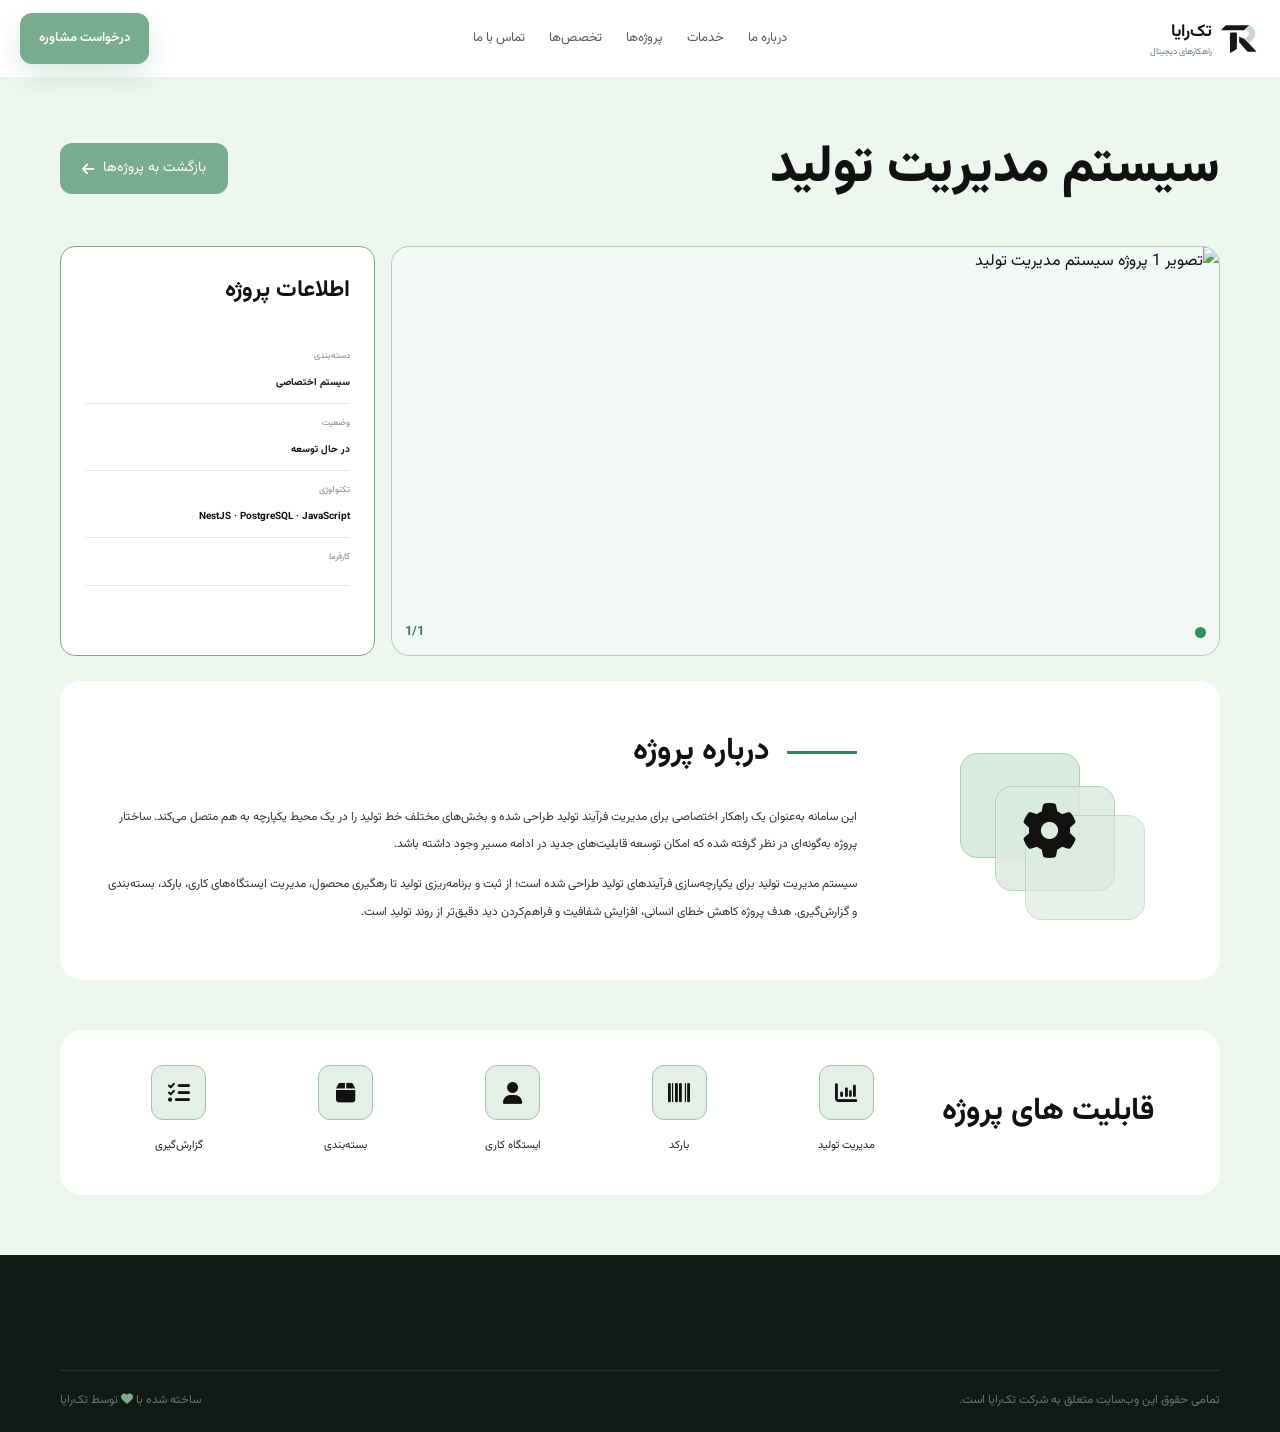
==== commit 838aab00: "update" ====
--- a/project.html
+++ b/project.html
@@ -18,7 +18,7 @@
     <a class="brand brand-logo" href="index.html#home"><img src="assets/takraya-logo.svg" alt="لوگوی تک‌رایا"><span
         class="brand-text"><b>تک‌رایا</b><small>راهکارهای دیجیتال</small></span></a>
     <nav class="nav" id="nav"><a href="index.html#about">درباره ما</a><a href="index.html#services">خدمات</a><a
-        href="projects.html">پروژه‌ها</a><a href="index.html#skills">تخصص‌ها</a><a href="index.html#team">همکاران</a><a
+        href="projects.html">پروژه‌ها</a><a href="index.html#skills">تخصص‌ها</a><a
         href="index.html#contact">تماس با ما</a></nav>
     <a class="btn btn-primary header-cta" href="index.html#consultation">درخواست مشاوره</a>
     <button class="menu-toggle" id="menuToggle" type="button" aria-label="باز کردن منو" aria-expanded="false"
@@ -38,7 +38,7 @@
       document.title = p.title + ' | تک‌رایا';
       document.querySelector('#projectDetail').innerHTML = `
  <section class="project-detail-head"><div class="container project-head-inner">
-   <a class="back-projects" href="projects.html"><i class="fa-solid fa-arrow-left"></i> بازگشت به پروژه‌ها</a>
+   <a class="back-projects" href="projects.html">بازگشت به پروژه‌ها <i class="fa-solid fa-arrow-left" aria-hidden="true"></i></a>
    <h1>${p.title}</h1>
  </div></section>
  <section class="project-showcase"><div class="container showcase-grid">
--- a/css/style.css
+++ b/css/style.css
@@ -6830,401 +6830,1066 @@
 }
 
 @media (max-width: 600px) {
-    .project-slider {
-        height: 240px;
-    }
-
-    .slider-arrow {
-        width: 40px;
-        height: 40px;
-        left: 10px;
-        right: auto;
-        font-size: 15px;
-    }
+    .project-slider { height: 240px; }
+    .slider-arrow { width: 40px; height: 40px; left: 10px; right: auto; font-size: 15px; }
 }
 
 
 /* Project cards: real screenshots, readable fallback, and responsive image framing */
-.project-image.has-project-image {
-    isolation: isolate;
-    background: #26342d;
-}
-
-.project-image.has-project-image>img {
-    position: absolute;
-    inset: 0;
-    width: 100%;
-    height: 100%;
-    object-fit: cover;
-    object-position: center;
-    display: block;
-    transition: transform .55s ease;
-    z-index: 0;
-}
-
-.project-card:hover .project-image.has-project-image>img {
-    transform: scale(1.045);
-}
-
-.project-image.has-project-image:after {
-    z-index: 1;
-    pointer-events: none;
-}
-
+.project-image.has-project-image { isolation: isolate; background: #26342d; }
+.project-image.has-project-image > img {
+  position: absolute; inset: 0; width: 100%; height: 100%;
+  object-fit: cover; object-position: center; display: block;
+  transition: transform .55s ease; z-index: 0;
+}
+.project-card:hover .project-image.has-project-image > img { transform: scale(1.045); }
+.project-image.has-project-image:after { z-index: 1; pointer-events: none; }
 .project-image .project-image-icon {
-    position: absolute;
-    z-index: 2;
-    top: 14px;
-    right: 14px;
-    width: 42px;
-    height: 42px;
-    border-radius: 50%;
-    display: grid;
-    place-items: center;
-    background: rgba(35, 48, 41, .78);
-    color: #d5e8da;
-    font-size: 18px;
-    backdrop-filter: blur(8px);
-    -webkit-backdrop-filter: blur(8px);
-}
-
+  position: absolute; z-index: 2; top: 14px; right: 14px;
+  width: 42px; height: 42px; border-radius: 50%; display: grid; place-items: center;
+  background: rgba(35, 48, 41, .78); color: #d5e8da; font-size: 18px;
+  backdrop-filter: blur(8px); -webkit-backdrop-filter: blur(8px);
+}
 .project-image-caption {
-    position: absolute;
-    z-index: 2;
-    bottom: 13px;
-    right: 14px;
-    padding: 6px 10px;
-    border: 1px solid rgba(255, 255, 255, .25);
-    border-radius: 30px;
-    color: #fff;
-    background: rgba(35, 48, 41, .72);
-    font-size: 10px;
-    backdrop-filter: blur(8px);
-    -webkit-backdrop-filter: blur(8px);
-}
-
-.project-image.project-image-fallback {
-    background: radial-gradient(circle at 50% 40%, #79ab8f55, transparent 48%), linear-gradient(135deg, #2b2b2b, #3d5045);
-}
-
-.project-image.project-image-fallback .project-image-icon {
-    position: static;
-    width: auto;
-    height: auto;
-    background: transparent;
-    font-size: 56px;
-}
-
-.project-image.project-image-fallback .project-image-caption {
-    bottom: 18px;
-}
-
-@media (max-width: 600px) {
-    .project-image {
-        height: 205px;
-    }
-}
+  position: absolute; z-index: 2; bottom: 13px; right: 14px;
+  padding: 6px 10px; border: 1px solid rgba(255,255,255,.25);
+  border-radius: 30px; color: #fff; background: rgba(35,48,41,.72);
+  font-size: 10px; backdrop-filter: blur(8px); -webkit-backdrop-filter: blur(8px);
+}
+.project-image.project-image-fallback { background: radial-gradient(circle at 50% 40%, #79ab8f55, transparent 48%), linear-gradient(135deg,#2b2b2b,#3d5045); }
+.project-image.project-image-fallback .project-image-icon { position: static; width: auto; height: auto; background: transparent; font-size: 56px; }
+.project-image.project-image-fallback .project-image-caption { bottom: 18px; }
+@media (max-width: 600px) { .project-image { height: 205px; } }
 
 /* Refined project previews — cleaner, lighter and less crowded */
 .project-card {
-    overflow: hidden;
-    border-radius: 22px;
-    border: 1px solid rgba(121, 171, 143, .22);
-    background: #fff;
-    box-shadow: 0 10px 28px rgba(28, 45, 35, .07);
-    transition: transform .28s ease, box-shadow .28s ease, border-color .28s ease;
-}
-
+  overflow: hidden;
+  border-radius: 22px;
+  border: 1px solid rgba(121,171,143,.22);
+  background: #fff;
+  box-shadow: 0 10px 28px rgba(28,45,35,.07);
+  transition: transform .28s ease, box-shadow .28s ease, border-color .28s ease;
+}
 .project-card:hover {
-    transform: translateY(-5px);
-    box-shadow: 0 18px 42px rgba(28, 45, 35, .12);
-    border-color: rgba(121, 171, 143, .55);
-}
-
+  transform: translateY(-5px);
+  box-shadow: 0 18px 42px rgba(28,45,35,.12);
+  border-color: rgba(121,171,143,.55);
+}
 .project-image.has-project-image {
-    position: relative;
-    height: 225px;
-    min-height: 225px;
-    overflow: hidden;
-    background: linear-gradient(145deg, #f2f6f3, #e5eee8);
-    isolation: isolate;
-}
-
-.project-image.has-project-image>img {
-    position: absolute;
-    inset: 10px;
-    width: calc(100% - 20px);
-    height: calc(100% - 20px);
-    object-fit: contain;
-    object-position: center;
-    border-radius: 10px;
-    box-shadow: 0 4px 16px rgba(30, 48, 37, .12);
-    transition: transform .35s ease;
-}
-
-.project-card:hover .project-image.has-project-image>img {
-    transform: scale(1.015);
-}
-
+  position: relative;
+  height: 225px;
+  min-height: 225px;
+  overflow: hidden;
+  background: linear-gradient(145deg,#f2f6f3,#e5eee8);
+  isolation: isolate;
+}
+.project-image.has-project-image > img {
+  position: absolute;
+  inset: 10px;
+  width: calc(100% - 20px);
+  height: calc(100% - 20px);
+  object-fit: contain;
+  object-position: center;
+  border-radius: 10px;
+  box-shadow: 0 4px 16px rgba(30,48,37,.12);
+  transition: transform .35s ease;
+}
+.project-card:hover .project-image.has-project-image > img { transform: scale(1.015); }
 .project-image.has-project-image:after {
-    background: linear-gradient(180deg, rgba(23, 42, 31, .03), rgba(23, 42, 31, .08));
-    z-index: 1;
-    pointer-events: none;
-}
-
+  background: linear-gradient(180deg,rgba(23,42,31,.03),rgba(23,42,31,.08));
+  z-index: 1;
+  pointer-events: none;
+}
 .project-image .project-image-icon {
-    top: 17px;
-    right: 17px;
-    width: 36px;
-    height: 36px;
-    border: 1px solid rgba(255, 255, 255, .75);
-    border-radius: 12px;
-    background: rgba(35, 48, 41, .84);
-    color: #d9ebdf;
-    box-shadow: 0 3px 12px rgba(20, 35, 25, .12);
-}
-
+  top: 17px;
+  right: 17px;
+  width: 36px;
+  height: 36px;
+  border: 1px solid rgba(255,255,255,.75);
+  border-radius: 12px;
+  background: rgba(35,48,41,.84);
+  color: #d9ebdf;
+  box-shadow: 0 3px 12px rgba(20,35,25,.12);
+}
 .project-image-caption {
-    right: 17px;
-    bottom: 17px;
-    padding: 6px 11px;
-    border: 1px solid rgba(255, 255, 255, .7);
-    border-radius: 9px;
-    background: rgba(35, 48, 41, .82);
-    font-size: 10px;
-    letter-spacing: .1px;
-}
-
-.project-body {
-    padding: 20px 22px 23px;
-}
-
-.project-body h3 {
-    line-height: 1.7;
-    margin-top: 7px;
-}
-
-.project-body p {
-    line-height: 1.9;
-}
-
-.project-tech {
-    gap: 7px;
-    flex-wrap: wrap;
-}
-
-.project-tech span {
-    border-radius: 8px;
-}
-
+  right: 17px;
+  bottom: 17px;
+  padding: 6px 11px;
+  border: 1px solid rgba(255,255,255,.7);
+  border-radius: 9px;
+  background: rgba(35,48,41,.82);
+  font-size: 10px;
+  letter-spacing: .1px;
+}
+.project-body { padding: 20px 22px 23px; }
+.project-body h3 { line-height: 1.7; margin-top: 7px; }
+.project-body p { line-height: 1.9; }
+.project-tech { gap: 7px; flex-wrap: wrap; }
+.project-tech span { border-radius: 8px; }
 .projects-page .projects-reference-grid .project-image.has-project-image {
-    height: 225px;
-    min-height: 225px;
-    flex-basis: 225px;
-}
-
-.projects-page .projects-reference-grid .project-image.has-project-image>img {
-    object-fit: contain;
-}
-
+  height: 225px;
+  min-height: 225px;
+  flex-basis: 225px;
+}
+.projects-page .projects-reference-grid .project-image.has-project-image > img {
+  object-fit: contain;
+}
 @media (max-width: 600px) {
-
-    .project-image.has-project-image,
-    .projects-page .projects-reference-grid .project-image.has-project-image {
-        height: 195px;
-        min-height: 195px;
-        flex-basis: 195px;
-    }
-
-    .project-body {
-        padding: 17px 17px 20px;
-    }
+  .project-image.has-project-image,
+  .projects-page .projects-reference-grid .project-image.has-project-image {
+    height: 195px;
+    min-height: 195px;
+    flex-basis: 195px;
+  }
+  .project-body { padding: 17px 17px 20px; }
 }
 
 /* ===== Page-specific refinement: all projects ===== */
-.projects-page .projects-list-section>.container {
-    max-width: 1120px;
-}
-
+.projects-page .projects-list-section > .container {
+  max-width: 1120px;
+}
 .projects-page .projects-reference-grid {
-    grid-template-columns: repeat(2, minmax(0, 1fr)) !important;
-    grid-template-areas: none !important;
-    gap: 30px !important;
-    max-width: 1000px;
-    margin-inline: auto;
-    align-items: stretch;
-}
-
-.projects-page .projects-reference-grid>.project-card {
-    grid-area: auto !important;
-    min-width: 0;
-    height: 100%;
-    border-radius: 24px;
-    border: 1px solid #dce9e0;
-    background: #fff;
-    box-shadow: 0 12px 32px rgba(34, 62, 44, .07);
-}
-
-.projects-page .projects-reference-grid>.project-card:hover {
-    transform: translateY(-5px);
-    box-shadow: 0 20px 44px rgba(34, 62, 44, .12);
-}
-
+  grid-template-columns: repeat(2, minmax(0, 1fr)) !important;
+  grid-template-areas: none !important;
+  gap: 30px !important;
+  max-width: 1000px;
+  margin-inline: auto;
+  align-items: stretch;
+}
+.projects-page .projects-reference-grid > .project-card {
+  grid-area: auto !important;
+  min-width: 0;
+  height: 100%;
+  border-radius: 24px;
+  border: 1px solid #dce9e0;
+  background: #fff;
+  box-shadow: 0 12px 32px rgba(34, 62, 44, .07);
+}
+.projects-page .projects-reference-grid > .project-card:hover {
+  transform: translateY(-5px);
+  box-shadow: 0 20px 44px rgba(34, 62, 44, .12);
+}
 .projects-page .projects-reference-grid .project-image.has-project-image {
-    height: 250px !important;
-    min-height: 250px !important;
-    flex: 0 0 250px !important;
-    padding: 12px;
-    background: linear-gradient(145deg, #f5f8f6, #eaf1ec);
-}
-
+  height: 250px !important;
+  min-height: 250px !important;
+  flex: 0 0 250px !important;
+  padding: 12px;
+  background: linear-gradient(145deg, #f5f8f6, #eaf1ec);
+}
 /* Override older page rules that were cropping screenshots */
-.projects-page .projects-reference-grid .project-image.has-project-image>img {
-    position: absolute !important;
-    inset: 12px !important;
-    width: calc(100% - 24px) !important;
-    height: calc(100% - 24px) !important;
-    object-fit: contain !important;
-    object-position: center !important;
-    border-radius: 10px;
-    box-shadow: 0 3px 14px rgba(35, 55, 42, .10);
-}
-
+.projects-page .projects-reference-grid .project-image.has-project-image > img {
+  position: absolute !important;
+  inset: 12px !important;
+  width: calc(100% - 24px) !important;
+  height: calc(100% - 24px) !important;
+  object-fit: contain !important;
+  object-position: center !important;
+  border-radius: 10px;
+  box-shadow: 0 3px 14px rgba(35, 55, 42, .10);
+}
 .projects-page .projects-reference-grid .project-image.has-project-image::before,
 .projects-page .projects-reference-grid .project-image.has-project-image::after {
-    background: none !important;
-    opacity: 0 !important;
-}
-
+  background: none !important;
+  opacity: 0 !important;
+}
 .projects-page .projects-reference-grid .project-image.has-project-image .project-image-icon {
-    top: 20px;
-    right: 20px;
-    bottom: auto;
-    width: 34px;
-    height: 34px;
-    font-size: 13px;
-    border-radius: 11px;
-    background: rgba(35, 48, 41, .86);
-}
-
+  top: 20px;
+  right: 20px;
+  bottom: auto;
+  width: 34px;
+  height: 34px;
+  font-size: 13px;
+  border-radius: 11px;
+  background: rgba(35, 48, 41, .86);
+}
 .projects-page .projects-reference-grid .project-image-caption {
-    right: 20px;
-    bottom: 20px;
-    font-size: 10px;
-    padding: 6px 10px;
-    border-radius: 8px;
-    background: rgba(35, 48, 41, .86);
-}
-
+  right: 20px;
+  bottom: 20px;
+  font-size: 10px;
+  padding: 6px 10px;
+  border-radius: 8px;
+  background: rgba(35, 48, 41, .86);
+}
 .projects-page .projects-reference-grid .project-body {
-    padding: 23px 24px 25px;
-}
-
+  padding: 23px 24px 25px;
+}
 .projects-page .projects-reference-grid .project-body h3 {
-    font-size: 18px;
-    line-height: 1.8;
-    margin: 2px 0 9px;
-}
-
+  font-size: 18px;
+  line-height: 1.8;
+  margin: 2px 0 9px;
+}
 .projects-page .projects-reference-grid .project-body p {
-    font-size: 12px;
-    line-height: 2;
-    min-height: 48px;
-    margin-bottom: 17px;
-}
-
+  font-size: 12px;
+  line-height: 2;
+  min-height: 48px;
+  margin-bottom: 17px;
+}
 .projects-page .projects-reference-grid .project-tech {
-    gap: 8px;
-    padding-top: 16px;
-}
-
+  gap: 8px;
+  padding-top: 16px;
+}
 .projects-page .projects-reference-grid .project-tech span {
-    font-size: 10px;
-    padding: 6px 10px;
-}
-
+  font-size: 10px;
+  padding: 6px 10px;
+}
 @media (max-width: 760px) {
-    .projects-page .projects-reference-grid {
-        grid-template-columns: 1fr !important;
-        max-width: 520px;
-        gap: 22px !important;
-    }
-
-    .projects-page .projects-reference-grid .project-image.has-project-image {
-        height: 225px !important;
-        min-height: 225px !important;
-        flex-basis: 225px !important;
-    }
+  .projects-page .projects-reference-grid {
+    grid-template-columns: 1fr !important;
+    max-width: 520px;
+    gap: 22px !important;
+  }
+  .projects-page .projects-reference-grid .project-image.has-project-image {
+    height: 225px !important;
+    min-height: 225px !important;
+    flex-basis: 225px !important;
+  }
 }
 
 
 /* Final adjustments requested: compact project cards and safe placeholder social links */
 .projects-page .projects-reference-grid {
-    grid-template-columns: repeat(3, minmax(0, 1fr)) !important;
-    gap: 22px !important;
-    max-width: 1120px;
-}
-
-.projects-page .projects-reference-grid>.project-card {
-    border-radius: 20px;
-}
-
+  grid-template-columns: repeat(3, minmax(0, 1fr)) !important;
+  gap: 22px !important;
+  max-width: 1120px;
+}
+.projects-page .projects-reference-grid > .project-card {
+  border-radius: 20px;
+}
 .projects-page .projects-reference-grid .project-image.has-project-image {
-    height: 190px !important;
-    min-height: 190px !important;
-    flex: 0 0 190px !important;
-    padding: 9px;
-}
-
-.projects-page .projects-reference-grid .project-image.has-project-image>img {
-    inset: 9px !important;
-    width: calc(100% - 18px) !important;
-    height: calc(100% - 18px) !important;
-}
-
-.projects-page .projects-reference-grid .project-body {
-    padding: 18px 18px 20px;
-}
-
-.projects-page .projects-reference-grid .project-body h3 {
-    font-size: 16px;
-}
-
-.projects-page .projects-reference-grid .project-body p {
-    font-size: 12px;
-    min-height: 44px;
-}
-
-.projects-page .projects-reference-grid .project-tech {
-    gap: 6px;
-    padding-top: 12px;
-}
-
-.projects-page .projects-reference-grid .project-tech span {
-    font-size: 9px;
-    padding: 5px 8px;
-}
-
+  height: 190px !important;
+  min-height: 190px !important;
+  flex: 0 0 190px !important;
+  padding: 9px;
+}
+.projects-page .projects-reference-grid .project-image.has-project-image > img {
+  inset: 9px !important;
+  width: calc(100% - 18px) !important;
+  height: calc(100% - 18px) !important;
+}
+.projects-page .projects-reference-grid .project-body { padding: 18px 18px 20px; }
+.projects-page .projects-reference-grid .project-body h3 { font-size: 16px; }
+.projects-page .projects-reference-grid .project-body p { font-size: 12px; min-height: 44px; }
+.projects-page .projects-reference-grid .project-tech { gap: 6px; padding-top: 12px; }
+.projects-page .projects-reference-grid .project-tech span { font-size: 9px; padding: 5px 8px; }
 @media (max-width: 900px) {
-    .projects-page .projects-reference-grid {
-        grid-template-columns: repeat(2, minmax(0, 1fr)) !important;
-    }
-}
-
+  .projects-page .projects-reference-grid { grid-template-columns: repeat(2, minmax(0, 1fr)) !important; }
+}
 @media (max-width: 600px) {
-    .projects-page .projects-reference-grid {
-        grid-template-columns: 1fr !important;
-        max-width: 480px;
-    }
-
-    .projects-page .projects-reference-grid .project-image.has-project-image {
-        height: 200px !important;
-        min-height: 200px !important;
-        flex-basis: 200px !important;
-    }
-}
-
+  .projects-page .projects-reference-grid { grid-template-columns: 1fr !important; max-width: 480px; }
+  .projects-page .projects-reference-grid .project-image.has-project-image { height: 200px !important; min-height: 200px !important; flex-basis: 200px !important; }
+}
 /* Social icons are placeholders until official profile links are supplied. */
-.footer .socials a[aria-disabled="true"] {
-    cursor: default;
-}+.footer .socials a[aria-disabled="true"] { cursor: default; }
+
+
+/* ===== Requested updates: full-screen hero, partner logo placeholders, project layout ===== */
+.hero-v1 {
+  min-height: 100vh;
+  min-height: 100svh;
+}
+.hero-v1 .hero-v1-grid {
+  min-height: 100vh;
+  min-height: 100svh;
+  padding-top: max(100px, calc(78px + 28px));
+  padding-bottom: 42px;
+}
+.company-grid {
+  grid-template-columns: repeat(3, minmax(0, 1fr));
+}
+.company-logo-placeholder {
+  width: min(180px, 76%);
+  height: 64px;
+  border: 1px dashed #a8c5b2;
+  border-radius: 12px;
+  background: #fff;
+  color: #8ba797;
+  font-size: 12px;
+  font-weight: 600;
+  box-shadow: none;
+}
+.project-head-inner {
+  direction: ltr;
+}
+.project-head-inner h1 {
+  direction: rtl;
+  text-align: right;
+}
+.back-projects {
+  order: 0;
+  display: inline-flex;
+  align-items: center;
+  gap: 8px;
+}
+.back-projects i {
+  margin: 0;
+}
+.showcase-grid {
+  align-items: stretch;
+}
+.project-info-card,
+.project-slider-wrap {
+  height: 375px;
+  min-height: 375px;
+}
+.project-info-card {
+  overflow-y: auto;
+}
+.project-slider-wrap {
+  display: flex;
+  flex-direction: column;
+}
+.project-slider {
+  height: auto;
+  min-height: 0;
+  flex: 1 1 auto;
+}
+.slider-bottom {
+  flex: 0 0 auto;
+}
+/* The decorative circular icon on project cards is intentionally removed. */
+.project-image .project-image-icon {
+  display: none !important;
+}
+@media (max-width: 900px) {
+  .hero-v1, .hero-v1 .hero-v1-grid {
+    min-height: 100svh;
+  }
+  .company-grid {
+    grid-template-columns: repeat(3, minmax(0, 1fr));
+  }
+}
+@media (max-width: 720px) {
+  .hero-v1 .hero-v1-grid {
+    padding-top: 108px;
+    padding-bottom: 38px;
+  }
+  .company-grid {
+    grid-template-columns: 1fr;
+  }
+  .project-head-inner {
+    flex-direction: column;
+    align-items: stretch;
+  }
+  .back-projects {
+    align-self: flex-start;
+  }
+  .project-info-card,
+  .project-slider-wrap {
+    height: auto;
+    min-height: 0;
+  }
+  .project-slider {
+    height: 300px;
+    flex: none;
+  }
+}
+
+/* ===== اصلاح دقیق بازخورد: هیرو و آمار در یک صفحه، خدمات یک‌کارت، جزئیات پروژه ===== */
+/* هدر بالای سایت حدود 78px است؛ خود هیرو و آمار با هم باقی ارتفاع صفحه اول را پر می‌کنند. */
+.hero-v1 {
+  min-height: calc(100vh - 78px);
+  min-height: calc(100svh - 78px);
+  display: flex;
+  flex-direction: column;
+}
+.hero-v1 .hero-v1-grid {
+  width: min(1180px, calc(100% - 48px));
+  min-height: 0;
+  flex: 1 1 auto;
+  padding-top: 24px;
+  padding-bottom: 20px;
+}
+.hero-v1 > .stats-v2 {
+  position: relative;
+  z-index: 2;
+  flex: 0 0 auto;
+  width: 100%;
+  margin-top: auto;
+  padding: 12px 0 20px;
+  background: transparent;
+}
+.hero-v1 > .stats-v2 .stats-grid {
+  padding-top: 0;
+  padding-bottom: 0;
+}
+.hero-v1 > .stats-v2 .stat {
+  padding-top: 8px;
+  padding-bottom: 8px;
+}
+
+/* دکمه بازگشت در سمت چپ؛ فلش رو به راست و پس از متن فارسی قرار می‌گیرد. */
+.project-head-inner {
+  direction: ltr !important;
+}
+.project-head-inner .back-projects {
+  order: 0;
+  align-self: center;
+  direction: rtl;
+  display: inline-flex;
+  flex-direction: row;
+  align-items: center;
+  justify-content: center;
+  gap: 9px;
+}
+.project-head-inner .back-projects i {
+  display: inline-block;
+  margin: 0 !important;
+  transform: none !important;
+}
+.project-head-inner h1 {
+  margin-left: auto;
+  direction: rtl;
+  text-align: right;
+}
+
+/* تصویر و کارت اطلاعات پروژه دقیقاً هم‌ارتفاع هستند؛ تصویر تمام فضای محتوایی خود را می‌گیرد. */
+.showcase-grid {
+  grid-template-columns: minmax(280px, 0.82fr) minmax(0, 1.18fr);
+  align-items: stretch !important;
+}
+.project-info-card,
+.project-slider-wrap {
+  height: 390px !important;
+  min-height: 390px !important;
+  box-sizing: border-box;
+}
+.project-info-card {
+  overflow-y: auto;
+}
+.project-slider-wrap {
+  display: flex !important;
+  flex-direction: column;
+  min-width: 0;
+  padding: 0;
+}
+.project-slider {
+  position: relative;
+  flex: 1 1 auto !important;
+  height: auto !important;
+  min-height: 0 !important;
+  overflow: hidden;
+}
+.project-slider > img {
+  display: block;
+  width: 100%;
+  height: 100%;
+  object-fit: contain;
+  object-position: center;
+}
+.slider-bottom {
+  flex: 0 0 38px;
+  min-height: 38px;
+  box-sizing: border-box;
+}
+@media (max-width: 900px) {
+  .hero-v1 {
+    min-height: calc(100svh - 72px);
+  }
+  .hero-v1 .hero-v1-grid {
+    min-height: 0;
+    padding-top: 22px;
+    padding-bottom: 12px;
+  }
+  .hero-v1 > .stats-v2 {
+    padding: 8px 0 14px;
+  }
+  .showcase-grid {
+    grid-template-columns: minmax(0, 1fr) minmax(0, 1.25fr);
+  }
+  .project-info-card,
+  .project-slider-wrap {
+    height: 360px !important;
+    min-height: 360px !important;
+  }
+}
+@media (max-width: 720px) {
+  .hero-v1 {
+    min-height: calc(100svh - 68px);
+  }
+  .hero-v1 .hero-v1-grid {
+    width: calc(100% - 36px);
+    padding-top: 22px;
+    padding-bottom: 12px;
+  }
+  .hero-v1 > .stats-v2 .stats-grid {
+    grid-template-columns: repeat(2, minmax(0, 1fr));
+    gap: 8px 14px;
+  }
+  .hero-v1 > .stats-v2 .stat {
+    padding: 5px 0;
+  }
+  .project-head-inner {
+    align-items: flex-start !important;
+    gap: 18px;
+  }
+  .project-head-inner .back-projects {
+    align-self: flex-start;
+    order: 0;
+  }
+  .project-info-card,
+  .project-slider-wrap {
+    height: auto !important;
+    min-height: 0 !important;
+  }
+  .project-slider-wrap {
+    height: 320px !important;
+  }
+  .project-slider {
+    flex: 1 1 auto !important;
+  }
+}
+
+
+/* ===== اصلاحات نهایی بازخورد ===== */
+/* حذف نشانگر دایره‌ای سبز متحرک */
+.cursor-dot,
+.cursor-ring { display: none !important; }
+
+/* پس‌زمینه آمار کمی تیره‌تر از خود هیرو باشد */
+.hero-v1 > .stats-v2 {
+  background: rgba(24, 34, 29, .96) !important;
+  border-top: 1px solid rgba(196, 217, 200, .12);
+}
+
+/* حفظ اندازه مناسب کارت اطلاعات؛ تصویر و اسلایدر خود را با ارتفاع همان کارت تطبیق دهند */
+.project-showcase .showcase-grid {
+  align-items: stretch !important;
+}
+.project-showcase .project-info-card {
+  height: auto !important;
+  min-height: 0 !important;
+  align-self: stretch;
+  overflow: visible;
+}
+.project-showcase .project-slider-wrap {
+  height: auto !important;
+  min-height: 0 !important;
+  align-self: stretch;
+  display: flex !important;
+  flex-direction: column;
+}
+.project-showcase .project-slider {
+  height: auto !important;
+  min-height: 0 !important;
+  flex: 1 1 auto !important;
+}
+.project-showcase .project-slider > img {
+  width: 100%;
+  height: 100%;
+  object-fit: contain;
+}
+.project-showcase .slider-bottom { flex: 0 0 38px; }
+
+/* فوتر کمی فاصله بیشتری از محتوای بالایی داشته باشد */
+.footer { margin-top: 28px; }
+@media (max-width: 720px) {
+  .hero-v1 > .stats-v2 { background: rgba(24, 34, 29, .96) !important; }
+  .project-showcase .project-slider-wrap { height: 300px !important; }
+  .project-showcase .project-slider { flex: 1 1 auto !important; }
+  .footer { margin-top: 18px; }
+}
+
+
+/* Final fix: remove the moving green cursor and decorative project-image circle/icon. */
+.cursor-dot,
+.cursor-ring {
+  display: none !important;
+  animation: none !important;
+}
+#projectGrid .project-image .project-image-icon,
+#projectGrid .project-image > i,
+#projectGrid .project-image::before {
+  display: none !important;
+  content: none !important;
+  animation: none !important;
+}
+
+/* Final cleanup: remove all decorative circular overlays from project thumbnails. */
+.project-image::before,
+.project-image::after,
+.project-image.has-project-image::before,
+.project-image.has-project-image::after,
+.projects-page .projects-reference-grid .project-image::before,
+.projects-page .projects-reference-grid .project-image::after,
+#projectGrid .project-image::before,
+#projectGrid .project-image::after {
+  content: none !important;
+  display: none !important;
+  animation: none !important;
+  border: 0 !important;
+  box-shadow: none !important;
+  background: none !important;
+}
+
+/* شرکای ما: نمایش همه شرکت‌ها در یک ردیف */
+.companies .company-grid {
+  display: grid;
+  grid-template-columns: repeat(4, minmax(0, 1fr));
+  gap: 16px;
+  align-items: stretch;
+}
+.companies .company-card {
+  min-width: 0;
+}
+@media (max-width: 720px) {
+  .companies .company-grid {
+    grid-template-columns: repeat(4, minmax(150px, 1fr));
+    overflow-x: auto;
+    padding: 0 0 10px;
+    scrollbar-width: thin;
+  }
+}
+
+/* Project detail: equal-height info and gallery panels; keep slide counter at the bottom. */
+.project-showcase .showcase-grid {
+  align-items: stretch !important;
+}
+.project-showcase .project-info-card,
+.project-showcase .project-slider-wrap {
+  height: 100% !important;
+  min-height: 0 !important;
+  box-sizing: border-box;
+}
+.project-showcase .project-info-card {
+  display: flex;
+  flex-direction: column;
+}
+.project-showcase .project-view-btn {
+  margin-top: auto;
+  flex-shrink: 0;
+}
+.project-showcase .project-slider-wrap {
+  display: flex !important;
+  flex-direction: column;
+  align-self: stretch;
+}
+.project-showcase .project-slider {
+  flex: 1 1 auto !important;
+  min-height: 0 !important;
+}
+.project-showcase .slider-bottom {
+  flex: 0 0 48px !important;
+  min-height: 48px;
+  padding: 0 12px;
+  margin-top: auto;
+}
+@media (max-width: 720px) {
+  .project-showcase .project-info-card,
+  .project-showcase .project-slider-wrap {
+    height: auto !important;
+  }
+  .project-showcase .project-slider-wrap {
+    min-height: 0 !important;
+  }
+  .project-showcase .project-slider {
+    flex: none !important;
+    height: 300px !important;
+  }
+}
+
+/* Final fix: keep project information and gallery panels exactly equal in height. */
+@media (min-width: 721px) {
+  .project-showcase .showcase-grid {
+    align-items: stretch !important;
+    grid-auto-rows: 562px;
+  }
+  .project-showcase .project-info-card,
+  .project-showcase .project-slider-wrap {
+    height: 562px !important;
+    min-height: 562px !important;
+    max-height: 562px !important;
+    box-sizing: border-box !important;
+  }
+  .project-showcase .project-info-card {
+    display: flex !important;
+    flex-direction: column !important;
+  }
+  .project-showcase .project-view-btn {
+    margin-top: auto !important;
+  }
+  .project-showcase .project-slider-wrap {
+    display: flex !important;
+    flex-direction: column !important;
+  }
+  .project-showcase .project-slider {
+    height: auto !important;
+    min-height: 0 !important;
+    flex: 1 1 auto !important;
+  }
+  .project-showcase .slider-bottom {
+    flex: 0 0 48px !important;
+    height: 48px !important;
+    min-height: 48px !important;
+    box-sizing: border-box !important;
+  }
+}
+@media (max-width: 720px) {
+  .project-showcase .showcase-grid {
+    grid-auto-rows: auto !important;
+  }
+  .project-showcase .project-info-card,
+  .project-showcase .project-slider-wrap {
+    height: auto !important;
+    min-height: 0 !important;
+    max-height: none !important;
+  }
+}
+
+/* Definitive project detail layout: both panels share one row and exactly equal height.
+   The slide counter/dots live INSIDE the gallery panel at its bottom edge. */
+@media (min-width: 721px) {
+  .project-showcase .showcase-grid {
+    display: grid !important;
+    grid-template-columns: minmax(0, 1fr) minmax(0, 1.25fr) !important;
+    align-items: stretch !important;
+    grid-auto-rows: 420px !important;
+  }
+  .project-showcase .showcase-grid > .project-info-card,
+  .project-showcase .showcase-grid > .project-slider-wrap {
+    width: 100% !important;
+    height: 420px !important;
+    min-height: 420px !important;
+    max-height: 420px !important;
+    margin: 0 !important;
+    box-sizing: border-box !important;
+  }
+  .project-showcase .showcase-grid > .project-info-card {
+    display: flex !important;
+    flex-direction: column !important;
+    align-self: stretch !important;
+  }
+  .project-showcase .project-info-card .project-view-btn {
+    margin-top: auto !important;
+    flex-shrink: 0 !important;
+  }
+  .project-showcase .showcase-grid > .project-slider-wrap {
+    display: grid !important;
+    grid-template-rows: minmax(0, 1fr) 48px !important;
+    align-self: stretch !important;
+    overflow: hidden !important;
+  }
+  .project-showcase .project-slider-wrap .project-slider {
+    width: 100% !important;
+    height: 100% !important;
+    min-height: 0 !important;
+    flex: none !important;
+    overflow: hidden !important;
+  }
+  .project-showcase .project-slider-wrap .project-slider > img {
+    display: block !important;
+    width: 100% !important;
+    height: 100% !important;
+    object-fit: contain !important;
+  }
+  .project-showcase .project-slider-wrap .slider-bottom {
+    position: static !important;
+    display: flex !important;
+    align-items: center !important;
+    justify-content: space-between !important;
+    width: 100% !important;
+    height: 48px !important;
+    min-height: 48px !important;
+    margin: 0 !important;
+    padding: 0 14px !important;
+    box-sizing: border-box !important;
+  }
+}
+@media (max-width: 720px) {
+  .project-showcase .showcase-grid {
+    grid-auto-rows: auto !important;
+  }
+  .project-showcase .showcase-grid > .project-info-card,
+  .project-showcase .showcase-grid > .project-slider-wrap {
+    height: auto !important;
+    min-height: 0 !important;
+    max-height: none !important;
+  }
+  .project-showcase .project-slider-wrap {
+    display: flex !important;
+    flex-direction: column !important;
+  }
+  .project-showcase .project-slider-wrap .project-slider {
+    height: 300px !important;
+    flex: none !important;
+  }
+  .project-showcase .project-slider-wrap .slider-bottom {
+    flex: 0 0 48px !important;
+    min-height: 48px !important;
+  }
+}
+
+
+/* Final visual correction: equal project panels, counter/dots overlaid on the image. */
+@media (min-width: 721px) {
+  .project-showcase .showcase-grid {
+    display: grid !important;
+    grid-template-columns: minmax(0, .9fr) minmax(0, 1.4fr) !important;
+    align-items: stretch !important;
+    grid-auto-rows: 562px !important;
+  }
+  .project-showcase .showcase-grid > .project-info-card,
+  .project-showcase .showcase-grid > .project-slider-wrap {
+    height: 562px !important;
+    min-height: 562px !important;
+    max-height: 562px !important;
+    margin: 0 !important;
+    box-sizing: border-box !important;
+  }
+  .project-showcase .showcase-grid > .project-info-card {
+    display: flex !important;
+    flex-direction: column !important;
+    align-self: stretch !important;
+  }
+  .project-showcase .project-info-card .project-view-btn { margin-top: auto !important; }
+  .project-showcase .showcase-grid > .project-slider-wrap {
+    position: relative !important;
+    display: block !important;
+    overflow: hidden !important;
+    align-self: stretch !important;
+    padding: 0 !important;
+  }
+  .project-showcase .project-slider-wrap .project-slider {
+    position: absolute !important;
+    inset: 0 !important;
+    width: 100% !important;
+    height: 100% !important;
+    min-height: 0 !important;
+    overflow: hidden !important;
+  }
+  .project-showcase .project-slider-wrap .project-slider > img {
+    display: block !important;
+    width: 100% !important;
+    height: 100% !important;
+    object-fit: contain !important;
+  }
+  .project-showcase .project-slider-wrap .slider-bottom {
+    position: absolute !important;
+    z-index: 5 !important;
+    left: 14px !important;
+    right: 14px !important;
+    bottom: 12px !important;
+    display: flex !important;
+    align-items: center !important;
+    justify-content: space-between !important;
+    width: auto !important;
+    height: 36px !important;
+    min-height: 36px !important;
+    margin: 0 !important;
+    padding: 0 12px !important;
+    box-sizing: border-box !important;
+    border-radius: 18px !important;
+    background: rgba(255,255,255,.88) !important;
+    backdrop-filter: blur(8px) !important;
+  }
+}
+@media (max-width: 720px) {
+  .project-showcase .showcase-grid > .project-info-card,
+  .project-showcase .showcase-grid > .project-slider-wrap {
+    height: auto !important;
+    min-height: 0 !important;
+    max-height: none !important;
+  }
+  .project-showcase .project-slider-wrap { position: relative !important; }
+  .project-showcase .project-slider-wrap .slider-bottom {
+    position: absolute !important;
+    z-index: 5 !important;
+    left: 12px !important;
+    right: 12px !important;
+    bottom: 10px !important;
+    height: 36px !important;
+    min-height: 36px !important;
+    border-radius: 18px !important;
+    background: rgba(255,255,255,.88) !important;
+    backdrop-filter: blur(8px) !important;
+  }
+}
+
+
+/* Reference-proportioned project detail layout: narrower info card, shorter gallery, counter below image. */
+@media (min-width: 721px) {
+  .project-showcase .showcase-grid {
+    display: grid !important;
+    grid-template-columns: minmax(300px, 0.4fr) minmax(0, 1.1fr) !important;
+    align-items: start !important;
+    grid-auto-rows: auto !important;
+    gap: 18px !important;
+  }
+  .project-showcase .showcase-grid > .project-info-card {
+    height: 562px !important; min-height: 562px !important; max-height: 562px !important;
+    box-sizing: border-box !important; display: flex !important; flex-direction: column !important;
+  }
+  .project-showcase .showcase-grid > .project-slider-wrap {
+    position: relative !important; display: flex !important; flex-direction: column !important;
+    height: auto !important; min-height: 0 !important; max-height: none !important;
+    overflow: visible !important; padding: 0 !important; align-self: start !important;
+  }
+  .project-showcase .project-slider-wrap .project-slider {
+    position: relative !important; inset: auto !important; width: 100% !important;
+    height: 468px !important; min-height: 0 !important; flex: none !important;
+    overflow: hidden !important; border-radius: 18px !important;
+    background: #f3f7f5 !important;
+  }
+  .project-showcase .project-slider-wrap .project-slider > img {
+    display: block !important; width: 100% !important; height: 100% !important;
+    object-fit: contain !important;
+  }
+  .project-showcase .project-slider-wrap .slider-bottom {
+    position: static !important; z-index: auto !important; display: flex !important;
+    align-items: center !important; justify-content: space-between !important;
+    width: 100% !important; height: 36px !important; min-height: 36px !important;
+    margin: 10px 0 0 !important; padding: 0 12px !important; box-sizing: border-box !important;
+    border-radius: 0 !important; background: transparent !important; backdrop-filter: none !important;
+  }
+}
+@media (max-width: 720px) {
+  .project-showcase .showcase-grid { grid-template-columns: minmax(0, 1fr) !important; }
+  .project-showcase .showcase-grid > .project-info-card { height: auto !important; min-height: 0 !important; max-height: none !important; }
+  .project-showcase .project-slider-wrap .project-slider { height: 300px !important; }
+  .project-showcase .project-slider-wrap .slider-bottom { position: static !important; margin-top: 8px !important; background: transparent !important; }
+}
+
+
+/* Final correction: equal compact project panels; place slider counter over the image. */
+@media (min-width: 721px) {
+  .project-showcase .showcase-grid {
+    display: grid !important;
+    grid-template-columns: minmax(300px, 0.4fr) minmax(0, 1.1fr) !important;
+    align-items: stretch !important;
+    gap: 18px !important;
+  }
+  .project-showcase .showcase-grid > .project-info-card,
+  .project-showcase .showcase-grid > .project-slider-wrap {
+    height: 468px !important; min-height: 468px !important; max-height: 468px !important;
+    box-sizing: border-box !important;
+  }
+  .project-showcase .showcase-grid > .project-info-card {
+    display: flex !important; flex-direction: column !important;
+    padding: 24px 26px !important; overflow: hidden !important;
+  }
+  .project-showcase .project-info-card .project-view-btn { margin-top: auto !important; }
+  .project-showcase .showcase-grid > .project-slider-wrap {
+    position: relative !important; display: block !important; padding: 0 !important;
+    overflow: hidden !important; border-radius: 18px !important; align-self: stretch !important;
+  }
+  .project-showcase .project-slider-wrap .project-slider {
+    position: absolute !important; inset: 0 !important; width: 100% !important;
+    height: 100% !important; min-height: 0 !important; border-radius: 18px !important;
+    overflow: hidden !important;
+  }
+  .project-showcase .project-slider-wrap .project-slider > img {
+    display: block !important;
+    width: 100% !important;
+    height: 100% !important;
+    object-fit: cover !important;
+    object-position: center center !important;
+    background: transparent !important;
+  }
+  .project-showcase .project-slider-wrap .slider-bottom {
+    position: absolute !important; left: 0 !important; right: 0 !important; bottom: 8px !important;
+    z-index: 20 !important; display: flex !important; align-items: center !important;
+    justify-content: space-between !important; width: 100% !important; height: 36px !important;
+    min-height: 36px !important; margin: 0 !important; padding: 0 14px !important;
+    box-sizing: border-box !important; border-radius: 0 !important;
+    background: transparent !important; backdrop-filter: none !important;
+  }
+}
+@media (max-width: 720px) {
+  .project-showcase .showcase-grid { grid-template-columns: minmax(0, 1fr) !important; }
+  .project-showcase .showcase-grid > .project-info-card { height: auto !important; min-height: 0 !important; max-height: none !important; }
+  .project-showcase .showcase-grid > .project-slider-wrap { height: 300px !important; min-height: 300px !important; }
+  .project-showcase .project-slider-wrap .project-slider { position: absolute !important; inset: 0 !important; height: 100% !important; }
+  .project-showcase .project-slider-wrap .slider-bottom { position: absolute !important; bottom: 8px !important; left: 0 !important; right: 0 !important; margin: 0 !important; background: transparent !important; }
+}
+
+
+/* Final refinement: balanced project panels and updated official contact email. */
+@media (min-width: 721px) {
+  .project-showcase .showcase-grid {
+    grid-template-columns: minmax(320px, 0.42fr) minmax(0, 1fr) !important;
+    align-items: stretch !important;
+    gap: 18px !important;
+  }
+  .project-showcase .showcase-grid > .project-info-card,
+  .project-showcase .showcase-grid > .project-slider-wrap {
+    height: 440px !important; min-height: 440px !important; max-height: 440px !important;
+  }
+  .project-showcase .project-slider-wrap .project-slider > img {
+    object-fit: cover !important; object-position: center !important;
+  }
+}
+@media (min-width: 901px) {
+  .contact-grid { grid-template-columns: repeat(4, minmax(0, 1fr)) !important; }
+}
+@media (min-width: 601px) and (max-width: 900px) {
+  .contact-grid { grid-template-columns: repeat(2, minmax(0, 1fr)) !important; }
+}
+@media (max-width: 720px) {
+  .project-showcase .showcase-grid > .project-slider-wrap { height: 300px !important; min-height: 300px !important; }
+}
+
+/* Fine-tune project detail proportions: compact height, balanced info/image ratio. */
+@media (min-width: 721px) {
+  .project-showcase .showcase-grid {
+    grid-template-columns: minmax(300px, 0.38fr) minmax(0, 1fr) !important;
+    gap: 16px !important;
+    align-items: stretch !important;
+  }
+  .project-showcase .showcase-grid > .project-info-card,
+  .project-showcase .showcase-grid > .project-slider-wrap {
+    height: 410px !important;
+    min-height: 410px !important;
+    max-height: 410px !important;
+  }
+  .project-showcase .showcase-grid > .project-info-card {
+    padding: 22px 24px !important;
+  }
+  .project-showcase .project-slider-wrap .slider-bottom {
+    bottom: 6px !important;
+  }
+}
+@media (max-width: 720px) {
+  .project-showcase .showcase-grid > .project-slider-wrap {
+    height: clamp(220px, 62vw, 300px) !important;
+    min-height: 0 !important;
+  }
+}
+
+
+/* Mobile project information card: restore natural spacing and prevent the CTA from crowding the last row. */
+@media (max-width: 720px) {
+  .project-showcase .showcase-grid > .project-info-card {
+    height: auto !important;
+    min-height: 0 !important;
+    max-height: none !important;
+    padding: 22px 22px 20px !important;
+    display: flex !important;
+    flex-direction: column !important;
+    justify-content: flex-start !important;
+    gap: 0 !important;
+    overflow: visible !important;
+    box-sizing: border-box !important;
+  }
+  .project-showcase .project-info-card h2 {
+    margin: 0 0 18px !important;
+    line-height: 1.35 !important;
+  }
+  .project-showcase .project-info-card .info-row {
+    padding: 12px 0 !important;
+    gap: 7px !important;
+    flex: 0 0 auto !important;
+    min-height: 0 !important;
+    justify-content: flex-start !important;
+  }
+  .project-showcase .project-info-card .info-row span {
+    line-height: 1.5 !important;
+  }
+  .project-showcase .project-info-card .info-row b {
+    line-height: 1.6 !important;
+    overflow-wrap: anywhere !important;
+  }
+  .project-showcase .project-info-card .project-view-btn {
+    margin-top: 18px !important;
+    min-height: 54px !important;
+    flex: 0 0 auto !important;
+  }
+}
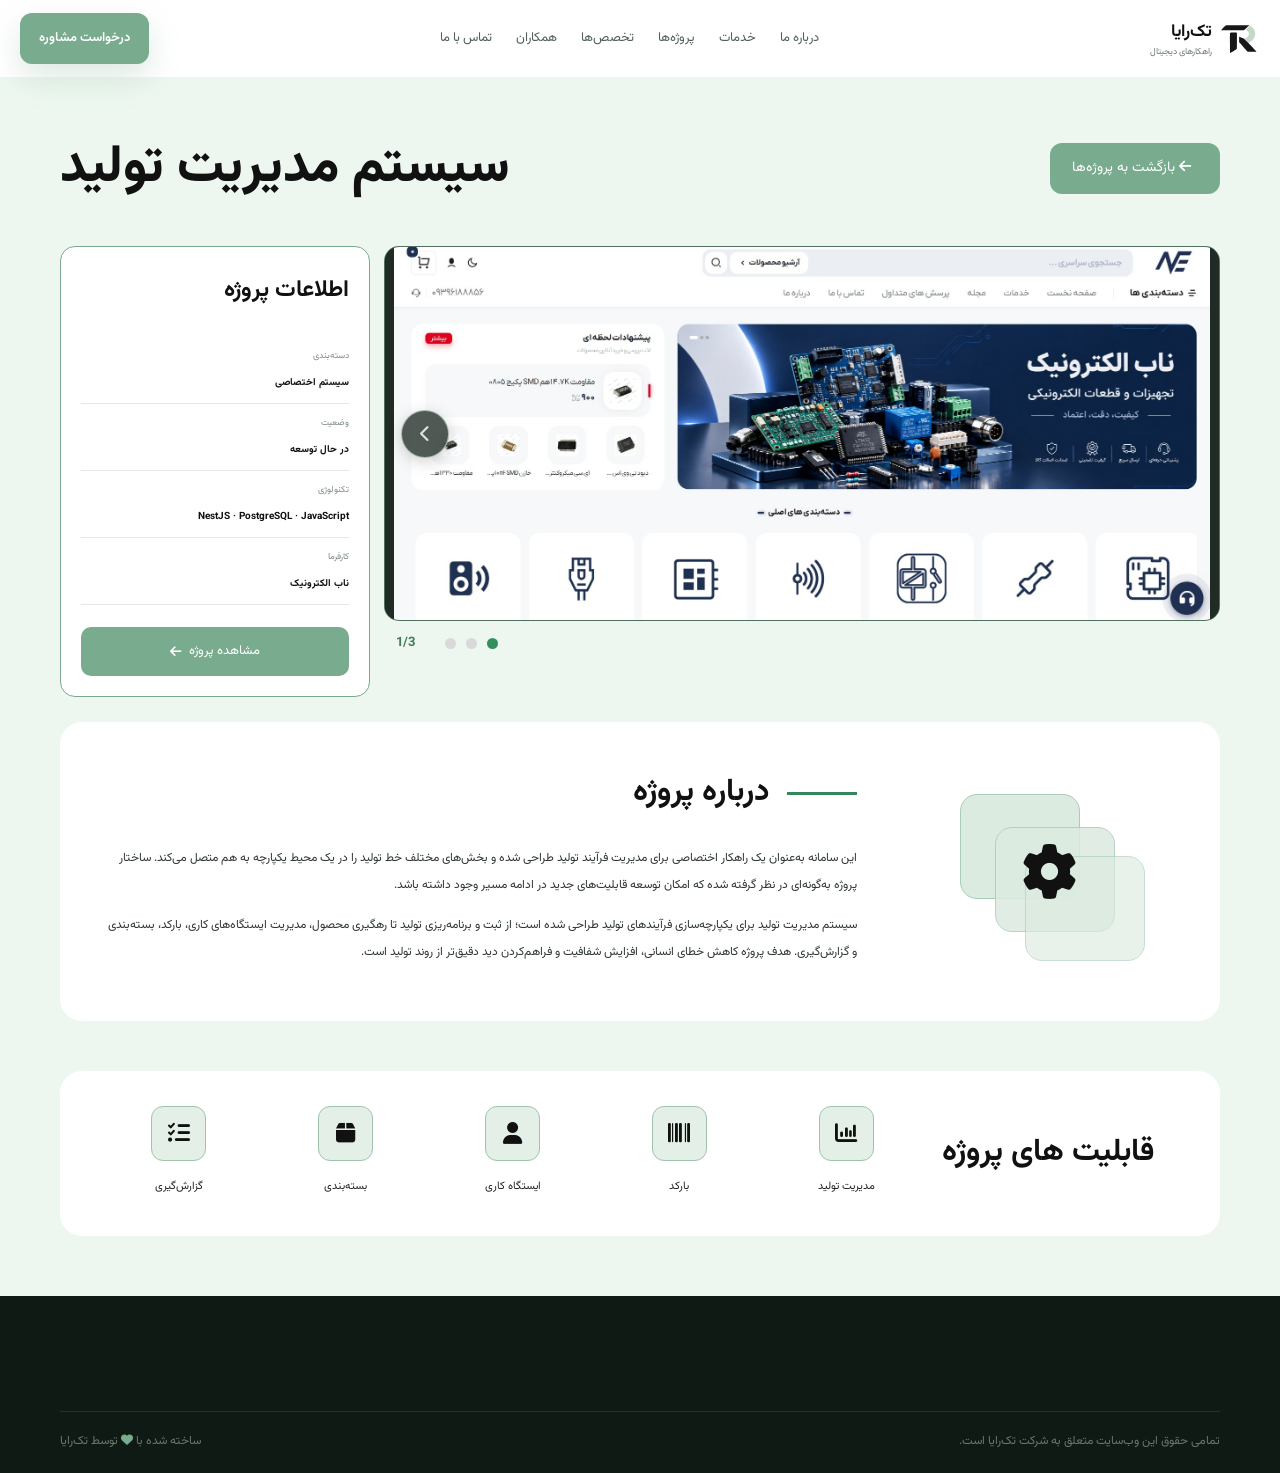
==== commit 441ee156: "123" ====
--- a/project.html
+++ b/project.html
@@ -18,7 +18,7 @@
     <a class="brand brand-logo" href="index.html#home"><img src="assets/takraya-logo.svg" alt="لوگوی تک‌رایا"><span
         class="brand-text"><b>تک‌رایا</b><small>راهکارهای دیجیتال</small></span></a>
     <nav class="nav" id="nav"><a href="index.html#about">درباره ما</a><a href="index.html#services">خدمات</a><a
-        href="projects.html">پروژه‌ها</a><a href="index.html#skills">تخصص‌ها</a><a
+        href="projects.html">پروژه‌ها</a><a href="index.html#skills">تخصص‌ها</a><a href="index.html#team">همکاران</a><a
         href="index.html#contact">تماس با ما</a></nav>
     <a class="btn btn-primary header-cta" href="index.html#consultation">درخواست مشاوره</a>
     <button class="menu-toggle" id="menuToggle" type="button" aria-label="باز کردن منو" aria-expanded="false"
@@ -38,7 +38,7 @@
       document.title = p.title + ' | تک‌رایا';
       document.querySelector('#projectDetail').innerHTML = `
  <section class="project-detail-head"><div class="container project-head-inner">
-   <a class="back-projects" href="projects.html">بازگشت به پروژه‌ها <i class="fa-solid fa-arrow-left" aria-hidden="true"></i></a>
+   <a class="back-projects" href="projects.html"><i class="fa-solid fa-arrow-left"></i> بازگشت به پروژه‌ها</a>
    <h1>${p.title}</h1>
  </div></section>
  <section class="project-showcase"><div class="container showcase-grid">
--- a/css/style.css
+++ b/css/style.css
@@ -6830,1066 +6830,401 @@
 }
 
 @media (max-width: 600px) {
-    .project-slider { height: 240px; }
-    .slider-arrow { width: 40px; height: 40px; left: 10px; right: auto; font-size: 15px; }
+    .project-slider {
+        height: 240px;
+    }
+
+    .slider-arrow {
+        width: 40px;
+        height: 40px;
+        left: 10px;
+        right: auto;
+        font-size: 15px;
+    }
 }
 
 
 /* Project cards: real screenshots, readable fallback, and responsive image framing */
-.project-image.has-project-image { isolation: isolate; background: #26342d; }
-.project-image.has-project-image > img {
-  position: absolute; inset: 0; width: 100%; height: 100%;
-  object-fit: cover; object-position: center; display: block;
-  transition: transform .55s ease; z-index: 0;
-}
-.project-card:hover .project-image.has-project-image > img { transform: scale(1.045); }
-.project-image.has-project-image:after { z-index: 1; pointer-events: none; }
+.project-image.has-project-image {
+    isolation: isolate;
+    background: #26342d;
+}
+
+.project-image.has-project-image>img {
+    position: absolute;
+    inset: 0;
+    width: 100%;
+    height: 100%;
+    object-fit: cover;
+    object-position: center;
+    display: block;
+    transition: transform .55s ease;
+    z-index: 0;
+}
+
+.project-card:hover .project-image.has-project-image>img {
+    transform: scale(1.045);
+}
+
+.project-image.has-project-image:after {
+    z-index: 1;
+    pointer-events: none;
+}
+
 .project-image .project-image-icon {
-  position: absolute; z-index: 2; top: 14px; right: 14px;
-  width: 42px; height: 42px; border-radius: 50%; display: grid; place-items: center;
-  background: rgba(35, 48, 41, .78); color: #d5e8da; font-size: 18px;
-  backdrop-filter: blur(8px); -webkit-backdrop-filter: blur(8px);
-}
+    position: absolute;
+    z-index: 2;
+    top: 14px;
+    right: 14px;
+    width: 42px;
+    height: 42px;
+    border-radius: 50%;
+    display: grid;
+    place-items: center;
+    background: rgba(35, 48, 41, .78);
+    color: #d5e8da;
+    font-size: 18px;
+    backdrop-filter: blur(8px);
+    -webkit-backdrop-filter: blur(8px);
+}
+
 .project-image-caption {
-  position: absolute; z-index: 2; bottom: 13px; right: 14px;
-  padding: 6px 10px; border: 1px solid rgba(255,255,255,.25);
-  border-radius: 30px; color: #fff; background: rgba(35,48,41,.72);
-  font-size: 10px; backdrop-filter: blur(8px); -webkit-backdrop-filter: blur(8px);
-}
-.project-image.project-image-fallback { background: radial-gradient(circle at 50% 40%, #79ab8f55, transparent 48%), linear-gradient(135deg,#2b2b2b,#3d5045); }
-.project-image.project-image-fallback .project-image-icon { position: static; width: auto; height: auto; background: transparent; font-size: 56px; }
-.project-image.project-image-fallback .project-image-caption { bottom: 18px; }
-@media (max-width: 600px) { .project-image { height: 205px; } }
+    position: absolute;
+    z-index: 2;
+    bottom: 13px;
+    right: 14px;
+    padding: 6px 10px;
+    border: 1px solid rgba(255, 255, 255, .25);
+    border-radius: 30px;
+    color: #fff;
+    background: rgba(35, 48, 41, .72);
+    font-size: 10px;
+    backdrop-filter: blur(8px);
+    -webkit-backdrop-filter: blur(8px);
+}
+
+.project-image.project-image-fallback {
+    background: radial-gradient(circle at 50% 40%, #79ab8f55, transparent 48%), linear-gradient(135deg, #2b2b2b, #3d5045);
+}
+
+.project-image.project-image-fallback .project-image-icon {
+    position: static;
+    width: auto;
+    height: auto;
+    background: transparent;
+    font-size: 56px;
+}
+
+.project-image.project-image-fallback .project-image-caption {
+    bottom: 18px;
+}
+
+@media (max-width: 600px) {
+    .project-image {
+        height: 205px;
+    }
+}
 
 /* Refined project previews — cleaner, lighter and less crowded */
 .project-card {
-  overflow: hidden;
-  border-radius: 22px;
-  border: 1px solid rgba(121,171,143,.22);
-  background: #fff;
-  box-shadow: 0 10px 28px rgba(28,45,35,.07);
-  transition: transform .28s ease, box-shadow .28s ease, border-color .28s ease;
-}
+    overflow: hidden;
+    border-radius: 22px;
+    border: 1px solid rgba(121, 171, 143, .22);
+    background: #fff;
+    box-shadow: 0 10px 28px rgba(28, 45, 35, .07);
+    transition: transform .28s ease, box-shadow .28s ease, border-color .28s ease;
+}
+
 .project-card:hover {
-  transform: translateY(-5px);
-  box-shadow: 0 18px 42px rgba(28,45,35,.12);
-  border-color: rgba(121,171,143,.55);
-}
+    transform: translateY(-5px);
+    box-shadow: 0 18px 42px rgba(28, 45, 35, .12);
+    border-color: rgba(121, 171, 143, .55);
+}
+
 .project-image.has-project-image {
-  position: relative;
-  height: 225px;
-  min-height: 225px;
-  overflow: hidden;
-  background: linear-gradient(145deg,#f2f6f3,#e5eee8);
-  isolation: isolate;
-}
-.project-image.has-project-image > img {
-  position: absolute;
-  inset: 10px;
-  width: calc(100% - 20px);
-  height: calc(100% - 20px);
-  object-fit: contain;
-  object-position: center;
-  border-radius: 10px;
-  box-shadow: 0 4px 16px rgba(30,48,37,.12);
-  transition: transform .35s ease;
-}
-.project-card:hover .project-image.has-project-image > img { transform: scale(1.015); }
+    position: relative;
+    height: 225px;
+    min-height: 225px;
+    overflow: hidden;
+    background: linear-gradient(145deg, #f2f6f3, #e5eee8);
+    isolation: isolate;
+}
+
+.project-image.has-project-image>img {
+    position: absolute;
+    inset: 10px;
+    width: calc(100% - 20px);
+    height: calc(100% - 20px);
+    object-fit: contain;
+    object-position: center;
+    border-radius: 10px;
+    box-shadow: 0 4px 16px rgba(30, 48, 37, .12);
+    transition: transform .35s ease;
+}
+
+.project-card:hover .project-image.has-project-image>img {
+    transform: scale(1.015);
+}
+
 .project-image.has-project-image:after {
-  background: linear-gradient(180deg,rgba(23,42,31,.03),rgba(23,42,31,.08));
-  z-index: 1;
-  pointer-events: none;
-}
+    background: linear-gradient(180deg, rgba(23, 42, 31, .03), rgba(23, 42, 31, .08));
+    z-index: 1;
+    pointer-events: none;
+}
+
 .project-image .project-image-icon {
-  top: 17px;
-  right: 17px;
-  width: 36px;
-  height: 36px;
-  border: 1px solid rgba(255,255,255,.75);
-  border-radius: 12px;
-  background: rgba(35,48,41,.84);
-  color: #d9ebdf;
-  box-shadow: 0 3px 12px rgba(20,35,25,.12);
-}
+    top: 17px;
+    right: 17px;
+    width: 36px;
+    height: 36px;
+    border: 1px solid rgba(255, 255, 255, .75);
+    border-radius: 12px;
+    background: rgba(35, 48, 41, .84);
+    color: #d9ebdf;
+    box-shadow: 0 3px 12px rgba(20, 35, 25, .12);
+}
+
 .project-image-caption {
-  right: 17px;
-  bottom: 17px;
-  padding: 6px 11px;
-  border: 1px solid rgba(255,255,255,.7);
-  border-radius: 9px;
-  background: rgba(35,48,41,.82);
-  font-size: 10px;
-  letter-spacing: .1px;
-}
-.project-body { padding: 20px 22px 23px; }
-.project-body h3 { line-height: 1.7; margin-top: 7px; }
-.project-body p { line-height: 1.9; }
-.project-tech { gap: 7px; flex-wrap: wrap; }
-.project-tech span { border-radius: 8px; }
+    right: 17px;
+    bottom: 17px;
+    padding: 6px 11px;
+    border: 1px solid rgba(255, 255, 255, .7);
+    border-radius: 9px;
+    background: rgba(35, 48, 41, .82);
+    font-size: 10px;
+    letter-spacing: .1px;
+}
+
+.project-body {
+    padding: 20px 22px 23px;
+}
+
+.project-body h3 {
+    line-height: 1.7;
+    margin-top: 7px;
+}
+
+.project-body p {
+    line-height: 1.9;
+}
+
+.project-tech {
+    gap: 7px;
+    flex-wrap: wrap;
+}
+
+.project-tech span {
+    border-radius: 8px;
+}
+
 .projects-page .projects-reference-grid .project-image.has-project-image {
-  height: 225px;
-  min-height: 225px;
-  flex-basis: 225px;
-}
-.projects-page .projects-reference-grid .project-image.has-project-image > img {
-  object-fit: contain;
-}
+    height: 225px;
+    min-height: 225px;
+    flex-basis: 225px;
+}
+
+.projects-page .projects-reference-grid .project-image.has-project-image>img {
+    object-fit: contain;
+}
+
 @media (max-width: 600px) {
-  .project-image.has-project-image,
-  .projects-page .projects-reference-grid .project-image.has-project-image {
-    height: 195px;
-    min-height: 195px;
-    flex-basis: 195px;
-  }
-  .project-body { padding: 17px 17px 20px; }
+
+    .project-image.has-project-image,
+    .projects-page .projects-reference-grid .project-image.has-project-image {
+        height: 195px;
+        min-height: 195px;
+        flex-basis: 195px;
+    }
+
+    .project-body {
+        padding: 17px 17px 20px;
+    }
 }
 
 /* ===== Page-specific refinement: all projects ===== */
-.projects-page .projects-list-section > .container {
-  max-width: 1120px;
-}
+.projects-page .projects-list-section>.container {
+    max-width: 1120px;
+}
+
 .projects-page .projects-reference-grid {
-  grid-template-columns: repeat(2, minmax(0, 1fr)) !important;
-  grid-template-areas: none !important;
-  gap: 30px !important;
-  max-width: 1000px;
-  margin-inline: auto;
-  align-items: stretch;
-}
-.projects-page .projects-reference-grid > .project-card {
-  grid-area: auto !important;
-  min-width: 0;
-  height: 100%;
-  border-radius: 24px;
-  border: 1px solid #dce9e0;
-  background: #fff;
-  box-shadow: 0 12px 32px rgba(34, 62, 44, .07);
-}
-.projects-page .projects-reference-grid > .project-card:hover {
-  transform: translateY(-5px);
-  box-shadow: 0 20px 44px rgba(34, 62, 44, .12);
-}
+    grid-template-columns: repeat(2, minmax(0, 1fr)) !important;
+    grid-template-areas: none !important;
+    gap: 30px !important;
+    max-width: 1000px;
+    margin-inline: auto;
+    align-items: stretch;
+}
+
+.projects-page .projects-reference-grid>.project-card {
+    grid-area: auto !important;
+    min-width: 0;
+    height: 100%;
+    border-radius: 24px;
+    border: 1px solid #dce9e0;
+    background: #fff;
+    box-shadow: 0 12px 32px rgba(34, 62, 44, .07);
+}
+
+.projects-page .projects-reference-grid>.project-card:hover {
+    transform: translateY(-5px);
+    box-shadow: 0 20px 44px rgba(34, 62, 44, .12);
+}
+
 .projects-page .projects-reference-grid .project-image.has-project-image {
-  height: 250px !important;
-  min-height: 250px !important;
-  flex: 0 0 250px !important;
-  padding: 12px;
-  background: linear-gradient(145deg, #f5f8f6, #eaf1ec);
-}
+    height: 250px !important;
+    min-height: 250px !important;
+    flex: 0 0 250px !important;
+    padding: 12px;
+    background: linear-gradient(145deg, #f5f8f6, #eaf1ec);
+}
+
 /* Override older page rules that were cropping screenshots */
-.projects-page .projects-reference-grid .project-image.has-project-image > img {
-  position: absolute !important;
-  inset: 12px !important;
-  width: calc(100% - 24px) !important;
-  height: calc(100% - 24px) !important;
-  object-fit: contain !important;
-  object-position: center !important;
-  border-radius: 10px;
-  box-shadow: 0 3px 14px rgba(35, 55, 42, .10);
-}
+.projects-page .projects-reference-grid .project-image.has-project-image>img {
+    position: absolute !important;
+    inset: 12px !important;
+    width: calc(100% - 24px) !important;
+    height: calc(100% - 24px) !important;
+    object-fit: contain !important;
+    object-position: center !important;
+    border-radius: 10px;
+    box-shadow: 0 3px 14px rgba(35, 55, 42, .10);
+}
+
 .projects-page .projects-reference-grid .project-image.has-project-image::before,
 .projects-page .projects-reference-grid .project-image.has-project-image::after {
-  background: none !important;
-  opacity: 0 !important;
-}
+    background: none !important;
+    opacity: 0 !important;
+}
+
 .projects-page .projects-reference-grid .project-image.has-project-image .project-image-icon {
-  top: 20px;
-  right: 20px;
-  bottom: auto;
-  width: 34px;
-  height: 34px;
-  font-size: 13px;
-  border-radius: 11px;
-  background: rgba(35, 48, 41, .86);
-}
+    top: 20px;
+    right: 20px;
+    bottom: auto;
+    width: 34px;
+    height: 34px;
+    font-size: 13px;
+    border-radius: 11px;
+    background: rgba(35, 48, 41, .86);
+}
+
 .projects-page .projects-reference-grid .project-image-caption {
-  right: 20px;
-  bottom: 20px;
-  font-size: 10px;
-  padding: 6px 10px;
-  border-radius: 8px;
-  background: rgba(35, 48, 41, .86);
-}
+    right: 20px;
+    bottom: 20px;
+    font-size: 10px;
+    padding: 6px 10px;
+    border-radius: 8px;
+    background: rgba(35, 48, 41, .86);
+}
+
 .projects-page .projects-reference-grid .project-body {
-  padding: 23px 24px 25px;
-}
+    padding: 23px 24px 25px;
+}
+
 .projects-page .projects-reference-grid .project-body h3 {
-  font-size: 18px;
-  line-height: 1.8;
-  margin: 2px 0 9px;
-}
+    font-size: 18px;
+    line-height: 1.8;
+    margin: 2px 0 9px;
+}
+
 .projects-page .projects-reference-grid .project-body p {
-  font-size: 12px;
-  line-height: 2;
-  min-height: 48px;
-  margin-bottom: 17px;
-}
+    font-size: 12px;
+    line-height: 2;
+    min-height: 48px;
+    margin-bottom: 17px;
+}
+
 .projects-page .projects-reference-grid .project-tech {
-  gap: 8px;
-  padding-top: 16px;
-}
+    gap: 8px;
+    padding-top: 16px;
+}
+
 .projects-page .projects-reference-grid .project-tech span {
-  font-size: 10px;
-  padding: 6px 10px;
-}
+    font-size: 10px;
+    padding: 6px 10px;
+}
+
 @media (max-width: 760px) {
-  .projects-page .projects-reference-grid {
-    grid-template-columns: 1fr !important;
-    max-width: 520px;
-    gap: 22px !important;
-  }
-  .projects-page .projects-reference-grid .project-image.has-project-image {
-    height: 225px !important;
-    min-height: 225px !important;
-    flex-basis: 225px !important;
-  }
+    .projects-page .projects-reference-grid {
+        grid-template-columns: 1fr !important;
+        max-width: 520px;
+        gap: 22px !important;
+    }
+
+    .projects-page .projects-reference-grid .project-image.has-project-image {
+        height: 225px !important;
+        min-height: 225px !important;
+        flex-basis: 225px !important;
+    }
 }
 
 
 /* Final adjustments requested: compact project cards and safe placeholder social links */
 .projects-page .projects-reference-grid {
-  grid-template-columns: repeat(3, minmax(0, 1fr)) !important;
-  gap: 22px !important;
-  max-width: 1120px;
-}
-.projects-page .projects-reference-grid > .project-card {
-  border-radius: 20px;
-}
+    grid-template-columns: repeat(3, minmax(0, 1fr)) !important;
+    gap: 22px !important;
+    max-width: 1120px;
+}
+
+.projects-page .projects-reference-grid>.project-card {
+    border-radius: 20px;
+}
+
 .projects-page .projects-reference-grid .project-image.has-project-image {
-  height: 190px !important;
-  min-height: 190px !important;
-  flex: 0 0 190px !important;
-  padding: 9px;
-}
-.projects-page .projects-reference-grid .project-image.has-project-image > img {
-  inset: 9px !important;
-  width: calc(100% - 18px) !important;
-  height: calc(100% - 18px) !important;
-}
-.projects-page .projects-reference-grid .project-body { padding: 18px 18px 20px; }
-.projects-page .projects-reference-grid .project-body h3 { font-size: 16px; }
-.projects-page .projects-reference-grid .project-body p { font-size: 12px; min-height: 44px; }
-.projects-page .projects-reference-grid .project-tech { gap: 6px; padding-top: 12px; }
-.projects-page .projects-reference-grid .project-tech span { font-size: 9px; padding: 5px 8px; }
+    height: 190px !important;
+    min-height: 190px !important;
+    flex: 0 0 190px !important;
+    padding: 9px;
+}
+
+.projects-page .projects-reference-grid .project-image.has-project-image>img {
+    inset: 9px !important;
+    width: calc(100% - 18px) !important;
+    height: calc(100% - 18px) !important;
+}
+
+.projects-page .projects-reference-grid .project-body {
+    padding: 18px 18px 20px;
+}
+
+.projects-page .projects-reference-grid .project-body h3 {
+    font-size: 16px;
+}
+
+.projects-page .projects-reference-grid .project-body p {
+    font-size: 12px;
+    min-height: 44px;
+}
+
+.projects-page .projects-reference-grid .project-tech {
+    gap: 6px;
+    padding-top: 12px;
+}
+
+.projects-page .projects-reference-grid .project-tech span {
+    font-size: 9px;
+    padding: 5px 8px;
+}
+
 @media (max-width: 900px) {
-  .projects-page .projects-reference-grid { grid-template-columns: repeat(2, minmax(0, 1fr)) !important; }
-}
+    .projects-page .projects-reference-grid {
+        grid-template-columns: repeat(2, minmax(0, 1fr)) !important;
+    }
+}
+
 @media (max-width: 600px) {
-  .projects-page .projects-reference-grid { grid-template-columns: 1fr !important; max-width: 480px; }
-  .projects-page .projects-reference-grid .project-image.has-project-image { height: 200px !important; min-height: 200px !important; flex-basis: 200px !important; }
-}
+    .projects-page .projects-reference-grid {
+        grid-template-columns: 1fr !important;
+        max-width: 480px;
+    }
+
+    .projects-page .projects-reference-grid .project-image.has-project-image {
+        height: 200px !important;
+        min-height: 200px !important;
+        flex-basis: 200px !important;
+    }
+}
+
 /* Social icons are placeholders until official profile links are supplied. */
-.footer .socials a[aria-disabled="true"] { cursor: default; }
-
-
-/* ===== Requested updates: full-screen hero, partner logo placeholders, project layout ===== */
-.hero-v1 {
-  min-height: 100vh;
-  min-height: 100svh;
-}
-.hero-v1 .hero-v1-grid {
-  min-height: 100vh;
-  min-height: 100svh;
-  padding-top: max(100px, calc(78px + 28px));
-  padding-bottom: 42px;
-}
-.company-grid {
-  grid-template-columns: repeat(3, minmax(0, 1fr));
-}
-.company-logo-placeholder {
-  width: min(180px, 76%);
-  height: 64px;
-  border: 1px dashed #a8c5b2;
-  border-radius: 12px;
-  background: #fff;
-  color: #8ba797;
-  font-size: 12px;
-  font-weight: 600;
-  box-shadow: none;
-}
-.project-head-inner {
-  direction: ltr;
-}
-.project-head-inner h1 {
-  direction: rtl;
-  text-align: right;
-}
-.back-projects {
-  order: 0;
-  display: inline-flex;
-  align-items: center;
-  gap: 8px;
-}
-.back-projects i {
-  margin: 0;
-}
-.showcase-grid {
-  align-items: stretch;
-}
-.project-info-card,
-.project-slider-wrap {
-  height: 375px;
-  min-height: 375px;
-}
-.project-info-card {
-  overflow-y: auto;
-}
-.project-slider-wrap {
-  display: flex;
-  flex-direction: column;
-}
-.project-slider {
-  height: auto;
-  min-height: 0;
-  flex: 1 1 auto;
-}
-.slider-bottom {
-  flex: 0 0 auto;
-}
-/* The decorative circular icon on project cards is intentionally removed. */
-.project-image .project-image-icon {
-  display: none !important;
-}
-@media (max-width: 900px) {
-  .hero-v1, .hero-v1 .hero-v1-grid {
-    min-height: 100svh;
-  }
-  .company-grid {
-    grid-template-columns: repeat(3, minmax(0, 1fr));
-  }
-}
-@media (max-width: 720px) {
-  .hero-v1 .hero-v1-grid {
-    padding-top: 108px;
-    padding-bottom: 38px;
-  }
-  .company-grid {
-    grid-template-columns: 1fr;
-  }
-  .project-head-inner {
-    flex-direction: column;
-    align-items: stretch;
-  }
-  .back-projects {
-    align-self: flex-start;
-  }
-  .project-info-card,
-  .project-slider-wrap {
-    height: auto;
-    min-height: 0;
-  }
-  .project-slider {
-    height: 300px;
-    flex: none;
-  }
-}
-
-/* ===== اصلاح دقیق بازخورد: هیرو و آمار در یک صفحه، خدمات یک‌کارت، جزئیات پروژه ===== */
-/* هدر بالای سایت حدود 78px است؛ خود هیرو و آمار با هم باقی ارتفاع صفحه اول را پر می‌کنند. */
-.hero-v1 {
-  min-height: calc(100vh - 78px);
-  min-height: calc(100svh - 78px);
-  display: flex;
-  flex-direction: column;
-}
-.hero-v1 .hero-v1-grid {
-  width: min(1180px, calc(100% - 48px));
-  min-height: 0;
-  flex: 1 1 auto;
-  padding-top: 24px;
-  padding-bottom: 20px;
-}
-.hero-v1 > .stats-v2 {
-  position: relative;
-  z-index: 2;
-  flex: 0 0 auto;
-  width: 100%;
-  margin-top: auto;
-  padding: 12px 0 20px;
-  background: transparent;
-}
-.hero-v1 > .stats-v2 .stats-grid {
-  padding-top: 0;
-  padding-bottom: 0;
-}
-.hero-v1 > .stats-v2 .stat {
-  padding-top: 8px;
-  padding-bottom: 8px;
-}
-
-/* دکمه بازگشت در سمت چپ؛ فلش رو به راست و پس از متن فارسی قرار می‌گیرد. */
-.project-head-inner {
-  direction: ltr !important;
-}
-.project-head-inner .back-projects {
-  order: 0;
-  align-self: center;
-  direction: rtl;
-  display: inline-flex;
-  flex-direction: row;
-  align-items: center;
-  justify-content: center;
-  gap: 9px;
-}
-.project-head-inner .back-projects i {
-  display: inline-block;
-  margin: 0 !important;
-  transform: none !important;
-}
-.project-head-inner h1 {
-  margin-left: auto;
-  direction: rtl;
-  text-align: right;
-}
-
-/* تصویر و کارت اطلاعات پروژه دقیقاً هم‌ارتفاع هستند؛ تصویر تمام فضای محتوایی خود را می‌گیرد. */
-.showcase-grid {
-  grid-template-columns: minmax(280px, 0.82fr) minmax(0, 1.18fr);
-  align-items: stretch !important;
-}
-.project-info-card,
-.project-slider-wrap {
-  height: 390px !important;
-  min-height: 390px !important;
-  box-sizing: border-box;
-}
-.project-info-card {
-  overflow-y: auto;
-}
-.project-slider-wrap {
-  display: flex !important;
-  flex-direction: column;
-  min-width: 0;
-  padding: 0;
-}
-.project-slider {
-  position: relative;
-  flex: 1 1 auto !important;
-  height: auto !important;
-  min-height: 0 !important;
-  overflow: hidden;
-}
-.project-slider > img {
-  display: block;
-  width: 100%;
-  height: 100%;
-  object-fit: contain;
-  object-position: center;
-}
-.slider-bottom {
-  flex: 0 0 38px;
-  min-height: 38px;
-  box-sizing: border-box;
-}
-@media (max-width: 900px) {
-  .hero-v1 {
-    min-height: calc(100svh - 72px);
-  }
-  .hero-v1 .hero-v1-grid {
-    min-height: 0;
-    padding-top: 22px;
-    padding-bottom: 12px;
-  }
-  .hero-v1 > .stats-v2 {
-    padding: 8px 0 14px;
-  }
-  .showcase-grid {
-    grid-template-columns: minmax(0, 1fr) minmax(0, 1.25fr);
-  }
-  .project-info-card,
-  .project-slider-wrap {
-    height: 360px !important;
-    min-height: 360px !important;
-  }
-}
-@media (max-width: 720px) {
-  .hero-v1 {
-    min-height: calc(100svh - 68px);
-  }
-  .hero-v1 .hero-v1-grid {
-    width: calc(100% - 36px);
-    padding-top: 22px;
-    padding-bottom: 12px;
-  }
-  .hero-v1 > .stats-v2 .stats-grid {
-    grid-template-columns: repeat(2, minmax(0, 1fr));
-    gap: 8px 14px;
-  }
-  .hero-v1 > .stats-v2 .stat {
-    padding: 5px 0;
-  }
-  .project-head-inner {
-    align-items: flex-start !important;
-    gap: 18px;
-  }
-  .project-head-inner .back-projects {
-    align-self: flex-start;
-    order: 0;
-  }
-  .project-info-card,
-  .project-slider-wrap {
-    height: auto !important;
-    min-height: 0 !important;
-  }
-  .project-slider-wrap {
-    height: 320px !important;
-  }
-  .project-slider {
-    flex: 1 1 auto !important;
-  }
-}
-
-
-/* ===== اصلاحات نهایی بازخورد ===== */
-/* حذف نشانگر دایره‌ای سبز متحرک */
-.cursor-dot,
-.cursor-ring { display: none !important; }
-
-/* پس‌زمینه آمار کمی تیره‌تر از خود هیرو باشد */
-.hero-v1 > .stats-v2 {
-  background: rgba(24, 34, 29, .96) !important;
-  border-top: 1px solid rgba(196, 217, 200, .12);
-}
-
-/* حفظ اندازه مناسب کارت اطلاعات؛ تصویر و اسلایدر خود را با ارتفاع همان کارت تطبیق دهند */
-.project-showcase .showcase-grid {
-  align-items: stretch !important;
-}
-.project-showcase .project-info-card {
-  height: auto !important;
-  min-height: 0 !important;
-  align-self: stretch;
-  overflow: visible;
-}
-.project-showcase .project-slider-wrap {
-  height: auto !important;
-  min-height: 0 !important;
-  align-self: stretch;
-  display: flex !important;
-  flex-direction: column;
-}
-.project-showcase .project-slider {
-  height: auto !important;
-  min-height: 0 !important;
-  flex: 1 1 auto !important;
-}
-.project-showcase .project-slider > img {
-  width: 100%;
-  height: 100%;
-  object-fit: contain;
-}
-.project-showcase .slider-bottom { flex: 0 0 38px; }
-
-/* فوتر کمی فاصله بیشتری از محتوای بالایی داشته باشد */
-.footer { margin-top: 28px; }
-@media (max-width: 720px) {
-  .hero-v1 > .stats-v2 { background: rgba(24, 34, 29, .96) !important; }
-  .project-showcase .project-slider-wrap { height: 300px !important; }
-  .project-showcase .project-slider { flex: 1 1 auto !important; }
-  .footer { margin-top: 18px; }
-}
-
-
-/* Final fix: remove the moving green cursor and decorative project-image circle/icon. */
-.cursor-dot,
-.cursor-ring {
-  display: none !important;
-  animation: none !important;
-}
-#projectGrid .project-image .project-image-icon,
-#projectGrid .project-image > i,
-#projectGrid .project-image::before {
-  display: none !important;
-  content: none !important;
-  animation: none !important;
-}
-
-/* Final cleanup: remove all decorative circular overlays from project thumbnails. */
-.project-image::before,
-.project-image::after,
-.project-image.has-project-image::before,
-.project-image.has-project-image::after,
-.projects-page .projects-reference-grid .project-image::before,
-.projects-page .projects-reference-grid .project-image::after,
-#projectGrid .project-image::before,
-#projectGrid .project-image::after {
-  content: none !important;
-  display: none !important;
-  animation: none !important;
-  border: 0 !important;
-  box-shadow: none !important;
-  background: none !important;
-}
-
-/* شرکای ما: نمایش همه شرکت‌ها در یک ردیف */
-.companies .company-grid {
-  display: grid;
-  grid-template-columns: repeat(4, minmax(0, 1fr));
-  gap: 16px;
-  align-items: stretch;
-}
-.companies .company-card {
-  min-width: 0;
-}
-@media (max-width: 720px) {
-  .companies .company-grid {
-    grid-template-columns: repeat(4, minmax(150px, 1fr));
-    overflow-x: auto;
-    padding: 0 0 10px;
-    scrollbar-width: thin;
-  }
-}
-
-/* Project detail: equal-height info and gallery panels; keep slide counter at the bottom. */
-.project-showcase .showcase-grid {
-  align-items: stretch !important;
-}
-.project-showcase .project-info-card,
-.project-showcase .project-slider-wrap {
-  height: 100% !important;
-  min-height: 0 !important;
-  box-sizing: border-box;
-}
-.project-showcase .project-info-card {
-  display: flex;
-  flex-direction: column;
-}
-.project-showcase .project-view-btn {
-  margin-top: auto;
-  flex-shrink: 0;
-}
-.project-showcase .project-slider-wrap {
-  display: flex !important;
-  flex-direction: column;
-  align-self: stretch;
-}
-.project-showcase .project-slider {
-  flex: 1 1 auto !important;
-  min-height: 0 !important;
-}
-.project-showcase .slider-bottom {
-  flex: 0 0 48px !important;
-  min-height: 48px;
-  padding: 0 12px;
-  margin-top: auto;
-}
-@media (max-width: 720px) {
-  .project-showcase .project-info-card,
-  .project-showcase .project-slider-wrap {
-    height: auto !important;
-  }
-  .project-showcase .project-slider-wrap {
-    min-height: 0 !important;
-  }
-  .project-showcase .project-slider {
-    flex: none !important;
-    height: 300px !important;
-  }
-}
-
-/* Final fix: keep project information and gallery panels exactly equal in height. */
-@media (min-width: 721px) {
-  .project-showcase .showcase-grid {
-    align-items: stretch !important;
-    grid-auto-rows: 562px;
-  }
-  .project-showcase .project-info-card,
-  .project-showcase .project-slider-wrap {
-    height: 562px !important;
-    min-height: 562px !important;
-    max-height: 562px !important;
-    box-sizing: border-box !important;
-  }
-  .project-showcase .project-info-card {
-    display: flex !important;
-    flex-direction: column !important;
-  }
-  .project-showcase .project-view-btn {
-    margin-top: auto !important;
-  }
-  .project-showcase .project-slider-wrap {
-    display: flex !important;
-    flex-direction: column !important;
-  }
-  .project-showcase .project-slider {
-    height: auto !important;
-    min-height: 0 !important;
-    flex: 1 1 auto !important;
-  }
-  .project-showcase .slider-bottom {
-    flex: 0 0 48px !important;
-    height: 48px !important;
-    min-height: 48px !important;
-    box-sizing: border-box !important;
-  }
-}
-@media (max-width: 720px) {
-  .project-showcase .showcase-grid {
-    grid-auto-rows: auto !important;
-  }
-  .project-showcase .project-info-card,
-  .project-showcase .project-slider-wrap {
-    height: auto !important;
-    min-height: 0 !important;
-    max-height: none !important;
-  }
-}
-
-/* Definitive project detail layout: both panels share one row and exactly equal height.
-   The slide counter/dots live INSIDE the gallery panel at its bottom edge. */
-@media (min-width: 721px) {
-  .project-showcase .showcase-grid {
-    display: grid !important;
-    grid-template-columns: minmax(0, 1fr) minmax(0, 1.25fr) !important;
-    align-items: stretch !important;
-    grid-auto-rows: 420px !important;
-  }
-  .project-showcase .showcase-grid > .project-info-card,
-  .project-showcase .showcase-grid > .project-slider-wrap {
-    width: 100% !important;
-    height: 420px !important;
-    min-height: 420px !important;
-    max-height: 420px !important;
-    margin: 0 !important;
-    box-sizing: border-box !important;
-  }
-  .project-showcase .showcase-grid > .project-info-card {
-    display: flex !important;
-    flex-direction: column !important;
-    align-self: stretch !important;
-  }
-  .project-showcase .project-info-card .project-view-btn {
-    margin-top: auto !important;
-    flex-shrink: 0 !important;
-  }
-  .project-showcase .showcase-grid > .project-slider-wrap {
-    display: grid !important;
-    grid-template-rows: minmax(0, 1fr) 48px !important;
-    align-self: stretch !important;
-    overflow: hidden !important;
-  }
-  .project-showcase .project-slider-wrap .project-slider {
-    width: 100% !important;
-    height: 100% !important;
-    min-height: 0 !important;
-    flex: none !important;
-    overflow: hidden !important;
-  }
-  .project-showcase .project-slider-wrap .project-slider > img {
-    display: block !important;
-    width: 100% !important;
-    height: 100% !important;
-    object-fit: contain !important;
-  }
-  .project-showcase .project-slider-wrap .slider-bottom {
-    position: static !important;
-    display: flex !important;
-    align-items: center !important;
-    justify-content: space-between !important;
-    width: 100% !important;
-    height: 48px !important;
-    min-height: 48px !important;
-    margin: 0 !important;
-    padding: 0 14px !important;
-    box-sizing: border-box !important;
-  }
-}
-@media (max-width: 720px) {
-  .project-showcase .showcase-grid {
-    grid-auto-rows: auto !important;
-  }
-  .project-showcase .showcase-grid > .project-info-card,
-  .project-showcase .showcase-grid > .project-slider-wrap {
-    height: auto !important;
-    min-height: 0 !important;
-    max-height: none !important;
-  }
-  .project-showcase .project-slider-wrap {
-    display: flex !important;
-    flex-direction: column !important;
-  }
-  .project-showcase .project-slider-wrap .project-slider {
-    height: 300px !important;
-    flex: none !important;
-  }
-  .project-showcase .project-slider-wrap .slider-bottom {
-    flex: 0 0 48px !important;
-    min-height: 48px !important;
-  }
-}
-
-
-/* Final visual correction: equal project panels, counter/dots overlaid on the image. */
-@media (min-width: 721px) {
-  .project-showcase .showcase-grid {
-    display: grid !important;
-    grid-template-columns: minmax(0, .9fr) minmax(0, 1.4fr) !important;
-    align-items: stretch !important;
-    grid-auto-rows: 562px !important;
-  }
-  .project-showcase .showcase-grid > .project-info-card,
-  .project-showcase .showcase-grid > .project-slider-wrap {
-    height: 562px !important;
-    min-height: 562px !important;
-    max-height: 562px !important;
-    margin: 0 !important;
-    box-sizing: border-box !important;
-  }
-  .project-showcase .showcase-grid > .project-info-card {
-    display: flex !important;
-    flex-direction: column !important;
-    align-self: stretch !important;
-  }
-  .project-showcase .project-info-card .project-view-btn { margin-top: auto !important; }
-  .project-showcase .showcase-grid > .project-slider-wrap {
-    position: relative !important;
-    display: block !important;
-    overflow: hidden !important;
-    align-self: stretch !important;
-    padding: 0 !important;
-  }
-  .project-showcase .project-slider-wrap .project-slider {
-    position: absolute !important;
-    inset: 0 !important;
-    width: 100% !important;
-    height: 100% !important;
-    min-height: 0 !important;
-    overflow: hidden !important;
-  }
-  .project-showcase .project-slider-wrap .project-slider > img {
-    display: block !important;
-    width: 100% !important;
-    height: 100% !important;
-    object-fit: contain !important;
-  }
-  .project-showcase .project-slider-wrap .slider-bottom {
-    position: absolute !important;
-    z-index: 5 !important;
-    left: 14px !important;
-    right: 14px !important;
-    bottom: 12px !important;
-    display: flex !important;
-    align-items: center !important;
-    justify-content: space-between !important;
-    width: auto !important;
-    height: 36px !important;
-    min-height: 36px !important;
-    margin: 0 !important;
-    padding: 0 12px !important;
-    box-sizing: border-box !important;
-    border-radius: 18px !important;
-    background: rgba(255,255,255,.88) !important;
-    backdrop-filter: blur(8px) !important;
-  }
-}
-@media (max-width: 720px) {
-  .project-showcase .showcase-grid > .project-info-card,
-  .project-showcase .showcase-grid > .project-slider-wrap {
-    height: auto !important;
-    min-height: 0 !important;
-    max-height: none !important;
-  }
-  .project-showcase .project-slider-wrap { position: relative !important; }
-  .project-showcase .project-slider-wrap .slider-bottom {
-    position: absolute !important;
-    z-index: 5 !important;
-    left: 12px !important;
-    right: 12px !important;
-    bottom: 10px !important;
-    height: 36px !important;
-    min-height: 36px !important;
-    border-radius: 18px !important;
-    background: rgba(255,255,255,.88) !important;
-    backdrop-filter: blur(8px) !important;
-  }
-}
-
-
-/* Reference-proportioned project detail layout: narrower info card, shorter gallery, counter below image. */
-@media (min-width: 721px) {
-  .project-showcase .showcase-grid {
-    display: grid !important;
-    grid-template-columns: minmax(300px, 0.4fr) minmax(0, 1.1fr) !important;
-    align-items: start !important;
-    grid-auto-rows: auto !important;
-    gap: 18px !important;
-  }
-  .project-showcase .showcase-grid > .project-info-card {
-    height: 562px !important; min-height: 562px !important; max-height: 562px !important;
-    box-sizing: border-box !important; display: flex !important; flex-direction: column !important;
-  }
-  .project-showcase .showcase-grid > .project-slider-wrap {
-    position: relative !important; display: flex !important; flex-direction: column !important;
-    height: auto !important; min-height: 0 !important; max-height: none !important;
-    overflow: visible !important; padding: 0 !important; align-self: start !important;
-  }
-  .project-showcase .project-slider-wrap .project-slider {
-    position: relative !important; inset: auto !important; width: 100% !important;
-    height: 468px !important; min-height: 0 !important; flex: none !important;
-    overflow: hidden !important; border-radius: 18px !important;
-    background: #f3f7f5 !important;
-  }
-  .project-showcase .project-slider-wrap .project-slider > img {
-    display: block !important; width: 100% !important; height: 100% !important;
-    object-fit: contain !important;
-  }
-  .project-showcase .project-slider-wrap .slider-bottom {
-    position: static !important; z-index: auto !important; display: flex !important;
-    align-items: center !important; justify-content: space-between !important;
-    width: 100% !important; height: 36px !important; min-height: 36px !important;
-    margin: 10px 0 0 !important; padding: 0 12px !important; box-sizing: border-box !important;
-    border-radius: 0 !important; background: transparent !important; backdrop-filter: none !important;
-  }
-}
-@media (max-width: 720px) {
-  .project-showcase .showcase-grid { grid-template-columns: minmax(0, 1fr) !important; }
-  .project-showcase .showcase-grid > .project-info-card { height: auto !important; min-height: 0 !important; max-height: none !important; }
-  .project-showcase .project-slider-wrap .project-slider { height: 300px !important; }
-  .project-showcase .project-slider-wrap .slider-bottom { position: static !important; margin-top: 8px !important; background: transparent !important; }
-}
-
-
-/* Final correction: equal compact project panels; place slider counter over the image. */
-@media (min-width: 721px) {
-  .project-showcase .showcase-grid {
-    display: grid !important;
-    grid-template-columns: minmax(300px, 0.4fr) minmax(0, 1.1fr) !important;
-    align-items: stretch !important;
-    gap: 18px !important;
-  }
-  .project-showcase .showcase-grid > .project-info-card,
-  .project-showcase .showcase-grid > .project-slider-wrap {
-    height: 468px !important; min-height: 468px !important; max-height: 468px !important;
-    box-sizing: border-box !important;
-  }
-  .project-showcase .showcase-grid > .project-info-card {
-    display: flex !important; flex-direction: column !important;
-    padding: 24px 26px !important; overflow: hidden !important;
-  }
-  .project-showcase .project-info-card .project-view-btn { margin-top: auto !important; }
-  .project-showcase .showcase-grid > .project-slider-wrap {
-    position: relative !important; display: block !important; padding: 0 !important;
-    overflow: hidden !important; border-radius: 18px !important; align-self: stretch !important;
-  }
-  .project-showcase .project-slider-wrap .project-slider {
-    position: absolute !important; inset: 0 !important; width: 100% !important;
-    height: 100% !important; min-height: 0 !important; border-radius: 18px !important;
-    overflow: hidden !important;
-  }
-  .project-showcase .project-slider-wrap .project-slider > img {
-    display: block !important;
-    width: 100% !important;
-    height: 100% !important;
-    object-fit: cover !important;
-    object-position: center center !important;
-    background: transparent !important;
-  }
-  .project-showcase .project-slider-wrap .slider-bottom {
-    position: absolute !important; left: 0 !important; right: 0 !important; bottom: 8px !important;
-    z-index: 20 !important; display: flex !important; align-items: center !important;
-    justify-content: space-between !important; width: 100% !important; height: 36px !important;
-    min-height: 36px !important; margin: 0 !important; padding: 0 14px !important;
-    box-sizing: border-box !important; border-radius: 0 !important;
-    background: transparent !important; backdrop-filter: none !important;
-  }
-}
-@media (max-width: 720px) {
-  .project-showcase .showcase-grid { grid-template-columns: minmax(0, 1fr) !important; }
-  .project-showcase .showcase-grid > .project-info-card { height: auto !important; min-height: 0 !important; max-height: none !important; }
-  .project-showcase .showcase-grid > .project-slider-wrap { height: 300px !important; min-height: 300px !important; }
-  .project-showcase .project-slider-wrap .project-slider { position: absolute !important; inset: 0 !important; height: 100% !important; }
-  .project-showcase .project-slider-wrap .slider-bottom { position: absolute !important; bottom: 8px !important; left: 0 !important; right: 0 !important; margin: 0 !important; background: transparent !important; }
-}
-
-
-/* Final refinement: balanced project panels and updated official contact email. */
-@media (min-width: 721px) {
-  .project-showcase .showcase-grid {
-    grid-template-columns: minmax(320px, 0.42fr) minmax(0, 1fr) !important;
-    align-items: stretch !important;
-    gap: 18px !important;
-  }
-  .project-showcase .showcase-grid > .project-info-card,
-  .project-showcase .showcase-grid > .project-slider-wrap {
-    height: 440px !important; min-height: 440px !important; max-height: 440px !important;
-  }
-  .project-showcase .project-slider-wrap .project-slider > img {
-    object-fit: cover !important; object-position: center !important;
-  }
-}
-@media (min-width: 901px) {
-  .contact-grid { grid-template-columns: repeat(4, minmax(0, 1fr)) !important; }
-}
-@media (min-width: 601px) and (max-width: 900px) {
-  .contact-grid { grid-template-columns: repeat(2, minmax(0, 1fr)) !important; }
-}
-@media (max-width: 720px) {
-  .project-showcase .showcase-grid > .project-slider-wrap { height: 300px !important; min-height: 300px !important; }
-}
-
-/* Fine-tune project detail proportions: compact height, balanced info/image ratio. */
-@media (min-width: 721px) {
-  .project-showcase .showcase-grid {
-    grid-template-columns: minmax(300px, 0.38fr) minmax(0, 1fr) !important;
-    gap: 16px !important;
-    align-items: stretch !important;
-  }
-  .project-showcase .showcase-grid > .project-info-card,
-  .project-showcase .showcase-grid > .project-slider-wrap {
-    height: 410px !important;
-    min-height: 410px !important;
-    max-height: 410px !important;
-  }
-  .project-showcase .showcase-grid > .project-info-card {
-    padding: 22px 24px !important;
-  }
-  .project-showcase .project-slider-wrap .slider-bottom {
-    bottom: 6px !important;
-  }
-}
-@media (max-width: 720px) {
-  .project-showcase .showcase-grid > .project-slider-wrap {
-    height: clamp(220px, 62vw, 300px) !important;
-    min-height: 0 !important;
-  }
-}
-
-
-/* Mobile project information card: restore natural spacing and prevent the CTA from crowding the last row. */
-@media (max-width: 720px) {
-  .project-showcase .showcase-grid > .project-info-card {
-    height: auto !important;
-    min-height: 0 !important;
-    max-height: none !important;
-    padding: 22px 22px 20px !important;
-    display: flex !important;
-    flex-direction: column !important;
-    justify-content: flex-start !important;
-    gap: 0 !important;
-    overflow: visible !important;
-    box-sizing: border-box !important;
-  }
-  .project-showcase .project-info-card h2 {
-    margin: 0 0 18px !important;
-    line-height: 1.35 !important;
-  }
-  .project-showcase .project-info-card .info-row {
-    padding: 12px 0 !important;
-    gap: 7px !important;
-    flex: 0 0 auto !important;
-    min-height: 0 !important;
-    justify-content: flex-start !important;
-  }
-  .project-showcase .project-info-card .info-row span {
-    line-height: 1.5 !important;
-  }
-  .project-showcase .project-info-card .info-row b {
-    line-height: 1.6 !important;
-    overflow-wrap: anywhere !important;
-  }
-  .project-showcase .project-info-card .project-view-btn {
-    margin-top: 18px !important;
-    min-height: 54px !important;
-    flex: 0 0 auto !important;
-  }
-}
+.footer .socials a[aria-disabled="true"] {
+    cursor: default;
+}
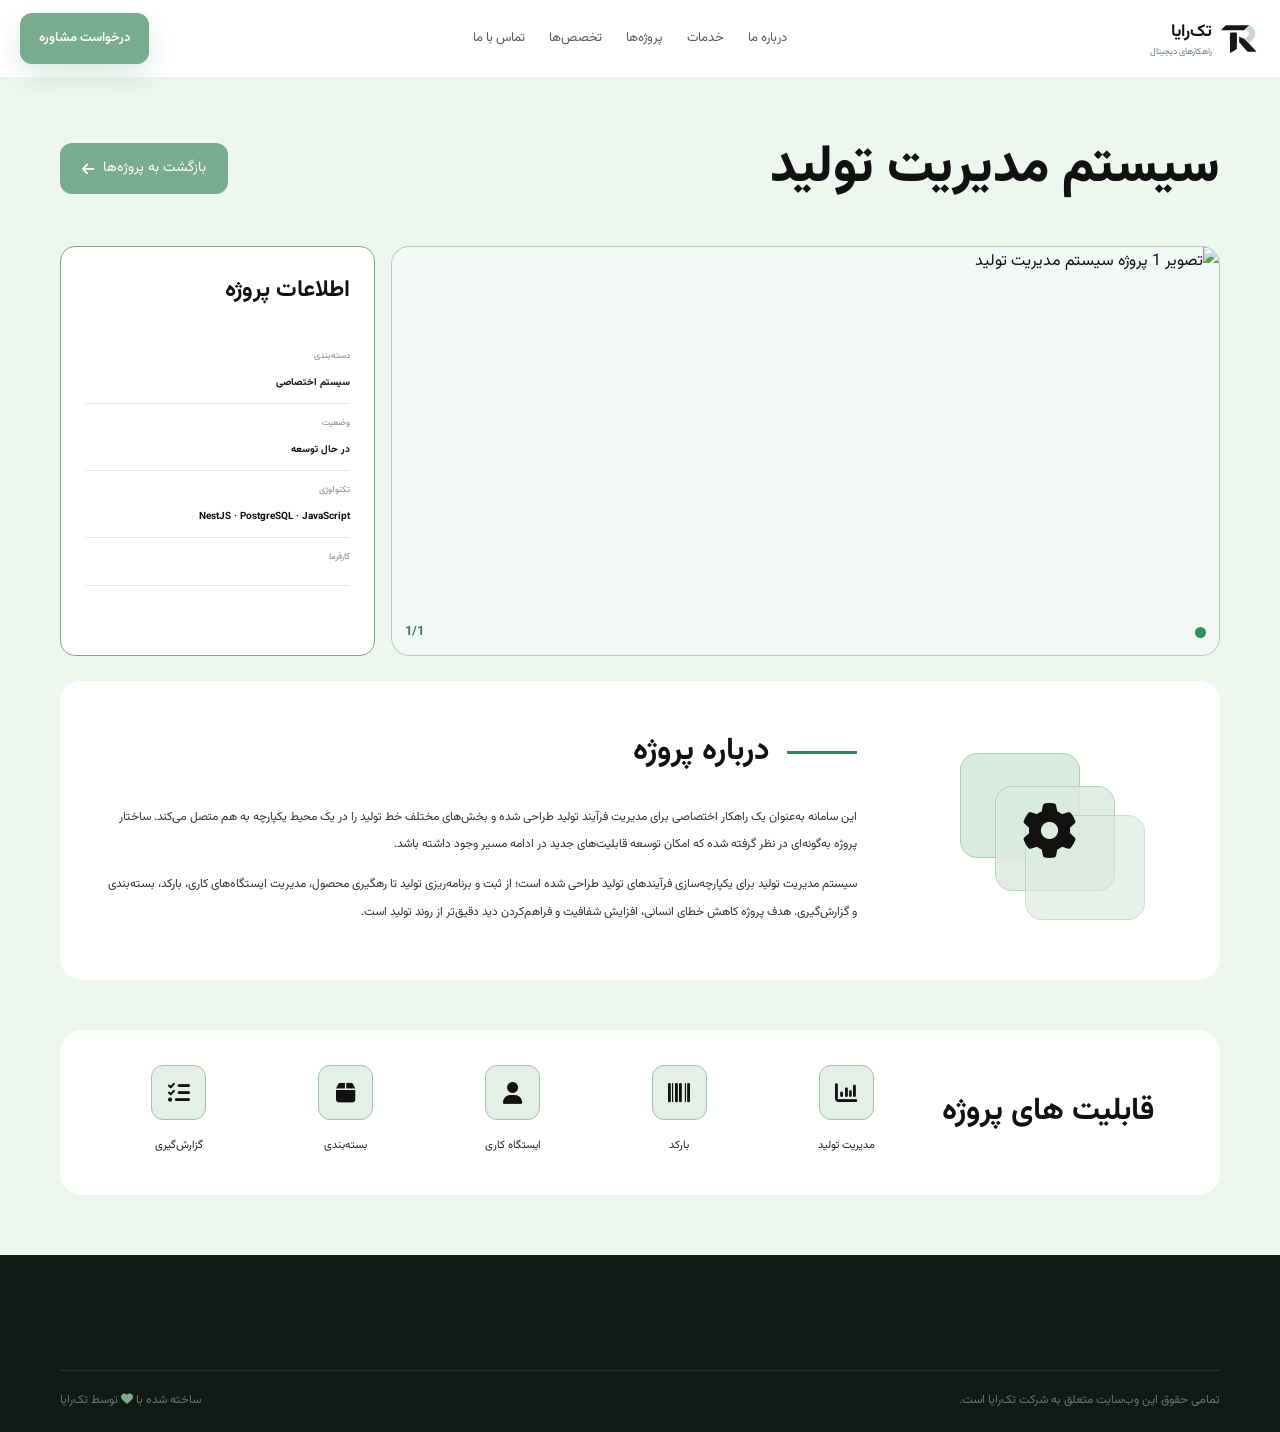
==== commit 97c4e576: "update" ====
--- a/project.html
+++ b/project.html
@@ -18,7 +18,7 @@
     <a class="brand brand-logo" href="index.html#home"><img src="assets/takraya-logo.svg" alt="لوگوی تک‌رایا"><span
         class="brand-text"><b>تک‌رایا</b><small>راهکارهای دیجیتال</small></span></a>
     <nav class="nav" id="nav"><a href="index.html#about">درباره ما</a><a href="index.html#services">خدمات</a><a
-        href="projects.html">پروژه‌ها</a><a href="index.html#skills">تخصص‌ها</a><a href="index.html#team">همکاران</a><a
+        href="projects.html">پروژه‌ها</a><a href="index.html#skills">تخصص‌ها</a><a
         href="index.html#contact">تماس با ما</a></nav>
     <a class="btn btn-primary header-cta" href="index.html#consultation">درخواست مشاوره</a>
     <button class="menu-toggle" id="menuToggle" type="button" aria-label="باز کردن منو" aria-expanded="false"
@@ -38,7 +38,7 @@
       document.title = p.title + ' | تک‌رایا';
       document.querySelector('#projectDetail').innerHTML = `
  <section class="project-detail-head"><div class="container project-head-inner">
-   <a class="back-projects" href="projects.html"><i class="fa-solid fa-arrow-left"></i> بازگشت به پروژه‌ها</a>
+   <a class="back-projects" href="projects.html">بازگشت به پروژه‌ها <i class="fa-solid fa-arrow-left" aria-hidden="true"></i></a>
    <h1>${p.title}</h1>
  </div></section>
  <section class="project-showcase"><div class="container showcase-grid">
--- a/css/style.css
+++ b/css/style.css
@@ -6830,401 +6830,1066 @@
 }
 
 @media (max-width: 600px) {
-    .project-slider {
-        height: 240px;
-    }
-
-    .slider-arrow {
-        width: 40px;
-        height: 40px;
-        left: 10px;
-        right: auto;
-        font-size: 15px;
-    }
+    .project-slider { height: 240px; }
+    .slider-arrow { width: 40px; height: 40px; left: 10px; right: auto; font-size: 15px; }
 }
 
 
 /* Project cards: real screenshots, readable fallback, and responsive image framing */
-.project-image.has-project-image {
-    isolation: isolate;
-    background: #26342d;
-}
-
-.project-image.has-project-image>img {
-    position: absolute;
-    inset: 0;
-    width: 100%;
-    height: 100%;
-    object-fit: cover;
-    object-position: center;
-    display: block;
-    transition: transform .55s ease;
-    z-index: 0;
-}
-
-.project-card:hover .project-image.has-project-image>img {
-    transform: scale(1.045);
-}
-
-.project-image.has-project-image:after {
-    z-index: 1;
-    pointer-events: none;
-}
-
+.project-image.has-project-image { isolation: isolate; background: #26342d; }
+.project-image.has-project-image > img {
+  position: absolute; inset: 0; width: 100%; height: 100%;
+  object-fit: cover; object-position: center; display: block;
+  transition: transform .55s ease; z-index: 0;
+}
+.project-card:hover .project-image.has-project-image > img { transform: scale(1.045); }
+.project-image.has-project-image:after { z-index: 1; pointer-events: none; }
 .project-image .project-image-icon {
-    position: absolute;
-    z-index: 2;
-    top: 14px;
-    right: 14px;
-    width: 42px;
-    height: 42px;
-    border-radius: 50%;
-    display: grid;
-    place-items: center;
-    background: rgba(35, 48, 41, .78);
-    color: #d5e8da;
-    font-size: 18px;
-    backdrop-filter: blur(8px);
-    -webkit-backdrop-filter: blur(8px);
-}
-
+  position: absolute; z-index: 2; top: 14px; right: 14px;
+  width: 42px; height: 42px; border-radius: 50%; display: grid; place-items: center;
+  background: rgba(35, 48, 41, .78); color: #d5e8da; font-size: 18px;
+  backdrop-filter: blur(8px); -webkit-backdrop-filter: blur(8px);
+}
 .project-image-caption {
-    position: absolute;
-    z-index: 2;
-    bottom: 13px;
-    right: 14px;
-    padding: 6px 10px;
-    border: 1px solid rgba(255, 255, 255, .25);
-    border-radius: 30px;
-    color: #fff;
-    background: rgba(35, 48, 41, .72);
-    font-size: 10px;
-    backdrop-filter: blur(8px);
-    -webkit-backdrop-filter: blur(8px);
-}
-
-.project-image.project-image-fallback {
-    background: radial-gradient(circle at 50% 40%, #79ab8f55, transparent 48%), linear-gradient(135deg, #2b2b2b, #3d5045);
-}
-
-.project-image.project-image-fallback .project-image-icon {
-    position: static;
-    width: auto;
-    height: auto;
-    background: transparent;
-    font-size: 56px;
-}
-
-.project-image.project-image-fallback .project-image-caption {
-    bottom: 18px;
-}
-
-@media (max-width: 600px) {
-    .project-image {
-        height: 205px;
-    }
-}
+  position: absolute; z-index: 2; bottom: 13px; right: 14px;
+  padding: 6px 10px; border: 1px solid rgba(255,255,255,.25);
+  border-radius: 30px; color: #fff; background: rgba(35,48,41,.72);
+  font-size: 10px; backdrop-filter: blur(8px); -webkit-backdrop-filter: blur(8px);
+}
+.project-image.project-image-fallback { background: radial-gradient(circle at 50% 40%, #79ab8f55, transparent 48%), linear-gradient(135deg,#2b2b2b,#3d5045); }
+.project-image.project-image-fallback .project-image-icon { position: static; width: auto; height: auto; background: transparent; font-size: 56px; }
+.project-image.project-image-fallback .project-image-caption { bottom: 18px; }
+@media (max-width: 600px) { .project-image { height: 205px; } }
 
 /* Refined project previews — cleaner, lighter and less crowded */
 .project-card {
-    overflow: hidden;
-    border-radius: 22px;
-    border: 1px solid rgba(121, 171, 143, .22);
-    background: #fff;
-    box-shadow: 0 10px 28px rgba(28, 45, 35, .07);
-    transition: transform .28s ease, box-shadow .28s ease, border-color .28s ease;
-}
-
+  overflow: hidden;
+  border-radius: 22px;
+  border: 1px solid rgba(121,171,143,.22);
+  background: #fff;
+  box-shadow: 0 10px 28px rgba(28,45,35,.07);
+  transition: transform .28s ease, box-shadow .28s ease, border-color .28s ease;
+}
 .project-card:hover {
-    transform: translateY(-5px);
-    box-shadow: 0 18px 42px rgba(28, 45, 35, .12);
-    border-color: rgba(121, 171, 143, .55);
-}
-
+  transform: translateY(-5px);
+  box-shadow: 0 18px 42px rgba(28,45,35,.12);
+  border-color: rgba(121,171,143,.55);
+}
 .project-image.has-project-image {
-    position: relative;
-    height: 225px;
-    min-height: 225px;
-    overflow: hidden;
-    background: linear-gradient(145deg, #f2f6f3, #e5eee8);
-    isolation: isolate;
-}
-
-.project-image.has-project-image>img {
-    position: absolute;
-    inset: 10px;
-    width: calc(100% - 20px);
-    height: calc(100% - 20px);
-    object-fit: contain;
-    object-position: center;
-    border-radius: 10px;
-    box-shadow: 0 4px 16px rgba(30, 48, 37, .12);
-    transition: transform .35s ease;
-}
-
-.project-card:hover .project-image.has-project-image>img {
-    transform: scale(1.015);
-}
-
+  position: relative;
+  height: 225px;
+  min-height: 225px;
+  overflow: hidden;
+  background: linear-gradient(145deg,#f2f6f3,#e5eee8);
+  isolation: isolate;
+}
+.project-image.has-project-image > img {
+  position: absolute;
+  inset: 10px;
+  width: calc(100% - 20px);
+  height: calc(100% - 20px);
+  object-fit: contain;
+  object-position: center;
+  border-radius: 10px;
+  box-shadow: 0 4px 16px rgba(30,48,37,.12);
+  transition: transform .35s ease;
+}
+.project-card:hover .project-image.has-project-image > img { transform: scale(1.015); }
 .project-image.has-project-image:after {
-    background: linear-gradient(180deg, rgba(23, 42, 31, .03), rgba(23, 42, 31, .08));
-    z-index: 1;
-    pointer-events: none;
-}
-
+  background: linear-gradient(180deg,rgba(23,42,31,.03),rgba(23,42,31,.08));
+  z-index: 1;
+  pointer-events: none;
+}
 .project-image .project-image-icon {
-    top: 17px;
-    right: 17px;
-    width: 36px;
-    height: 36px;
-    border: 1px solid rgba(255, 255, 255, .75);
-    border-radius: 12px;
-    background: rgba(35, 48, 41, .84);
-    color: #d9ebdf;
-    box-shadow: 0 3px 12px rgba(20, 35, 25, .12);
-}
-
+  top: 17px;
+  right: 17px;
+  width: 36px;
+  height: 36px;
+  border: 1px solid rgba(255,255,255,.75);
+  border-radius: 12px;
+  background: rgba(35,48,41,.84);
+  color: #d9ebdf;
+  box-shadow: 0 3px 12px rgba(20,35,25,.12);
+}
 .project-image-caption {
-    right: 17px;
-    bottom: 17px;
-    padding: 6px 11px;
-    border: 1px solid rgba(255, 255, 255, .7);
-    border-radius: 9px;
-    background: rgba(35, 48, 41, .82);
-    font-size: 10px;
-    letter-spacing: .1px;
-}
-
-.project-body {
-    padding: 20px 22px 23px;
-}
-
-.project-body h3 {
-    line-height: 1.7;
-    margin-top: 7px;
-}
-
-.project-body p {
-    line-height: 1.9;
-}
-
-.project-tech {
-    gap: 7px;
-    flex-wrap: wrap;
-}
-
-.project-tech span {
-    border-radius: 8px;
-}
-
+  right: 17px;
+  bottom: 17px;
+  padding: 6px 11px;
+  border: 1px solid rgba(255,255,255,.7);
+  border-radius: 9px;
+  background: rgba(35,48,41,.82);
+  font-size: 10px;
+  letter-spacing: .1px;
+}
+.project-body { padding: 20px 22px 23px; }
+.project-body h3 { line-height: 1.7; margin-top: 7px; }
+.project-body p { line-height: 1.9; }
+.project-tech { gap: 7px; flex-wrap: wrap; }
+.project-tech span { border-radius: 8px; }
 .projects-page .projects-reference-grid .project-image.has-project-image {
-    height: 225px;
-    min-height: 225px;
-    flex-basis: 225px;
-}
-
-.projects-page .projects-reference-grid .project-image.has-project-image>img {
-    object-fit: contain;
-}
-
+  height: 225px;
+  min-height: 225px;
+  flex-basis: 225px;
+}
+.projects-page .projects-reference-grid .project-image.has-project-image > img {
+  object-fit: contain;
+}
 @media (max-width: 600px) {
-
-    .project-image.has-project-image,
-    .projects-page .projects-reference-grid .project-image.has-project-image {
-        height: 195px;
-        min-height: 195px;
-        flex-basis: 195px;
-    }
-
-    .project-body {
-        padding: 17px 17px 20px;
-    }
+  .project-image.has-project-image,
+  .projects-page .projects-reference-grid .project-image.has-project-image {
+    height: 195px;
+    min-height: 195px;
+    flex-basis: 195px;
+  }
+  .project-body { padding: 17px 17px 20px; }
 }
 
 /* ===== Page-specific refinement: all projects ===== */
-.projects-page .projects-list-section>.container {
-    max-width: 1120px;
-}
-
+.projects-page .projects-list-section > .container {
+  max-width: 1120px;
+}
 .projects-page .projects-reference-grid {
-    grid-template-columns: repeat(2, minmax(0, 1fr)) !important;
-    grid-template-areas: none !important;
-    gap: 30px !important;
-    max-width: 1000px;
-    margin-inline: auto;
-    align-items: stretch;
-}
-
-.projects-page .projects-reference-grid>.project-card {
-    grid-area: auto !important;
-    min-width: 0;
-    height: 100%;
-    border-radius: 24px;
-    border: 1px solid #dce9e0;
-    background: #fff;
-    box-shadow: 0 12px 32px rgba(34, 62, 44, .07);
-}
-
-.projects-page .projects-reference-grid>.project-card:hover {
-    transform: translateY(-5px);
-    box-shadow: 0 20px 44px rgba(34, 62, 44, .12);
-}
-
+  grid-template-columns: repeat(2, minmax(0, 1fr)) !important;
+  grid-template-areas: none !important;
+  gap: 30px !important;
+  max-width: 1000px;
+  margin-inline: auto;
+  align-items: stretch;
+}
+.projects-page .projects-reference-grid > .project-card {
+  grid-area: auto !important;
+  min-width: 0;
+  height: 100%;
+  border-radius: 24px;
+  border: 1px solid #dce9e0;
+  background: #fff;
+  box-shadow: 0 12px 32px rgba(34, 62, 44, .07);
+}
+.projects-page .projects-reference-grid > .project-card:hover {
+  transform: translateY(-5px);
+  box-shadow: 0 20px 44px rgba(34, 62, 44, .12);
+}
 .projects-page .projects-reference-grid .project-image.has-project-image {
-    height: 250px !important;
-    min-height: 250px !important;
-    flex: 0 0 250px !important;
-    padding: 12px;
-    background: linear-gradient(145deg, #f5f8f6, #eaf1ec);
-}
-
+  height: 250px !important;
+  min-height: 250px !important;
+  flex: 0 0 250px !important;
+  padding: 12px;
+  background: linear-gradient(145deg, #f5f8f6, #eaf1ec);
+}
 /* Override older page rules that were cropping screenshots */
-.projects-page .projects-reference-grid .project-image.has-project-image>img {
-    position: absolute !important;
-    inset: 12px !important;
-    width: calc(100% - 24px) !important;
-    height: calc(100% - 24px) !important;
-    object-fit: contain !important;
-    object-position: center !important;
-    border-radius: 10px;
-    box-shadow: 0 3px 14px rgba(35, 55, 42, .10);
-}
-
+.projects-page .projects-reference-grid .project-image.has-project-image > img {
+  position: absolute !important;
+  inset: 12px !important;
+  width: calc(100% - 24px) !important;
+  height: calc(100% - 24px) !important;
+  object-fit: contain !important;
+  object-position: center !important;
+  border-radius: 10px;
+  box-shadow: 0 3px 14px rgba(35, 55, 42, .10);
+}
 .projects-page .projects-reference-grid .project-image.has-project-image::before,
 .projects-page .projects-reference-grid .project-image.has-project-image::after {
-    background: none !important;
-    opacity: 0 !important;
-}
-
+  background: none !important;
+  opacity: 0 !important;
+}
 .projects-page .projects-reference-grid .project-image.has-project-image .project-image-icon {
-    top: 20px;
-    right: 20px;
-    bottom: auto;
-    width: 34px;
-    height: 34px;
-    font-size: 13px;
-    border-radius: 11px;
-    background: rgba(35, 48, 41, .86);
-}
-
+  top: 20px;
+  right: 20px;
+  bottom: auto;
+  width: 34px;
+  height: 34px;
+  font-size: 13px;
+  border-radius: 11px;
+  background: rgba(35, 48, 41, .86);
+}
 .projects-page .projects-reference-grid .project-image-caption {
-    right: 20px;
-    bottom: 20px;
-    font-size: 10px;
-    padding: 6px 10px;
-    border-radius: 8px;
-    background: rgba(35, 48, 41, .86);
-}
-
+  right: 20px;
+  bottom: 20px;
+  font-size: 10px;
+  padding: 6px 10px;
+  border-radius: 8px;
+  background: rgba(35, 48, 41, .86);
+}
 .projects-page .projects-reference-grid .project-body {
-    padding: 23px 24px 25px;
-}
-
+  padding: 23px 24px 25px;
+}
 .projects-page .projects-reference-grid .project-body h3 {
-    font-size: 18px;
-    line-height: 1.8;
-    margin: 2px 0 9px;
-}
-
+  font-size: 18px;
+  line-height: 1.8;
+  margin: 2px 0 9px;
+}
 .projects-page .projects-reference-grid .project-body p {
-    font-size: 12px;
-    line-height: 2;
-    min-height: 48px;
-    margin-bottom: 17px;
-}
-
+  font-size: 12px;
+  line-height: 2;
+  min-height: 48px;
+  margin-bottom: 17px;
+}
 .projects-page .projects-reference-grid .project-tech {
-    gap: 8px;
-    padding-top: 16px;
-}
-
+  gap: 8px;
+  padding-top: 16px;
+}
 .projects-page .projects-reference-grid .project-tech span {
-    font-size: 10px;
-    padding: 6px 10px;
-}
-
+  font-size: 10px;
+  padding: 6px 10px;
+}
 @media (max-width: 760px) {
-    .projects-page .projects-reference-grid {
-        grid-template-columns: 1fr !important;
-        max-width: 520px;
-        gap: 22px !important;
-    }
-
-    .projects-page .projects-reference-grid .project-image.has-project-image {
-        height: 225px !important;
-        min-height: 225px !important;
-        flex-basis: 225px !important;
-    }
+  .projects-page .projects-reference-grid {
+    grid-template-columns: 1fr !important;
+    max-width: 520px;
+    gap: 22px !important;
+  }
+  .projects-page .projects-reference-grid .project-image.has-project-image {
+    height: 225px !important;
+    min-height: 225px !important;
+    flex-basis: 225px !important;
+  }
 }
 
 
 /* Final adjustments requested: compact project cards and safe placeholder social links */
 .projects-page .projects-reference-grid {
-    grid-template-columns: repeat(3, minmax(0, 1fr)) !important;
-    gap: 22px !important;
-    max-width: 1120px;
-}
-
-.projects-page .projects-reference-grid>.project-card {
-    border-radius: 20px;
-}
-
+  grid-template-columns: repeat(3, minmax(0, 1fr)) !important;
+  gap: 22px !important;
+  max-width: 1120px;
+}
+.projects-page .projects-reference-grid > .project-card {
+  border-radius: 20px;
+}
 .projects-page .projects-reference-grid .project-image.has-project-image {
-    height: 190px !important;
-    min-height: 190px !important;
-    flex: 0 0 190px !important;
-    padding: 9px;
-}
-
-.projects-page .projects-reference-grid .project-image.has-project-image>img {
-    inset: 9px !important;
-    width: calc(100% - 18px) !important;
-    height: calc(100% - 18px) !important;
-}
-
-.projects-page .projects-reference-grid .project-body {
-    padding: 18px 18px 20px;
-}
-
-.projects-page .projects-reference-grid .project-body h3 {
-    font-size: 16px;
-}
-
-.projects-page .projects-reference-grid .project-body p {
-    font-size: 12px;
-    min-height: 44px;
-}
-
-.projects-page .projects-reference-grid .project-tech {
-    gap: 6px;
-    padding-top: 12px;
-}
-
-.projects-page .projects-reference-grid .project-tech span {
-    font-size: 9px;
-    padding: 5px 8px;
-}
-
+  height: 190px !important;
+  min-height: 190px !important;
+  flex: 0 0 190px !important;
+  padding: 9px;
+}
+.projects-page .projects-reference-grid .project-image.has-project-image > img {
+  inset: 9px !important;
+  width: calc(100% - 18px) !important;
+  height: calc(100% - 18px) !important;
+}
+.projects-page .projects-reference-grid .project-body { padding: 18px 18px 20px; }
+.projects-page .projects-reference-grid .project-body h3 { font-size: 16px; }
+.projects-page .projects-reference-grid .project-body p { font-size: 12px; min-height: 44px; }
+.projects-page .projects-reference-grid .project-tech { gap: 6px; padding-top: 12px; }
+.projects-page .projects-reference-grid .project-tech span { font-size: 9px; padding: 5px 8px; }
 @media (max-width: 900px) {
-    .projects-page .projects-reference-grid {
-        grid-template-columns: repeat(2, minmax(0, 1fr)) !important;
-    }
-}
-
+  .projects-page .projects-reference-grid { grid-template-columns: repeat(2, minmax(0, 1fr)) !important; }
+}
 @media (max-width: 600px) {
-    .projects-page .projects-reference-grid {
-        grid-template-columns: 1fr !important;
-        max-width: 480px;
-    }
-
-    .projects-page .projects-reference-grid .project-image.has-project-image {
-        height: 200px !important;
-        min-height: 200px !important;
-        flex-basis: 200px !important;
-    }
-}
-
+  .projects-page .projects-reference-grid { grid-template-columns: 1fr !important; max-width: 480px; }
+  .projects-page .projects-reference-grid .project-image.has-project-image { height: 200px !important; min-height: 200px !important; flex-basis: 200px !important; }
+}
 /* Social icons are placeholders until official profile links are supplied. */
-.footer .socials a[aria-disabled="true"] {
-    cursor: default;
-}+.footer .socials a[aria-disabled="true"] { cursor: default; }
+
+
+/* ===== Requested updates: full-screen hero, partner logo placeholders, project layout ===== */
+.hero-v1 {
+  min-height: 100vh;
+  min-height: 100svh;
+}
+.hero-v1 .hero-v1-grid {
+  min-height: 100vh;
+  min-height: 100svh;
+  padding-top: max(100px, calc(78px + 28px));
+  padding-bottom: 42px;
+}
+.company-grid {
+  grid-template-columns: repeat(3, minmax(0, 1fr));
+}
+.company-logo-placeholder {
+  width: min(180px, 76%);
+  height: 64px;
+  border: 1px dashed #a8c5b2;
+  border-radius: 12px;
+  background: #fff;
+  color: #8ba797;
+  font-size: 12px;
+  font-weight: 600;
+  box-shadow: none;
+}
+.project-head-inner {
+  direction: ltr;
+}
+.project-head-inner h1 {
+  direction: rtl;
+  text-align: right;
+}
+.back-projects {
+  order: 0;
+  display: inline-flex;
+  align-items: center;
+  gap: 8px;
+}
+.back-projects i {
+  margin: 0;
+}
+.showcase-grid {
+  align-items: stretch;
+}
+.project-info-card,
+.project-slider-wrap {
+  height: 375px;
+  min-height: 375px;
+}
+.project-info-card {
+  overflow-y: auto;
+}
+.project-slider-wrap {
+  display: flex;
+  flex-direction: column;
+}
+.project-slider {
+  height: auto;
+  min-height: 0;
+  flex: 1 1 auto;
+}
+.slider-bottom {
+  flex: 0 0 auto;
+}
+/* The decorative circular icon on project cards is intentionally removed. */
+.project-image .project-image-icon {
+  display: none !important;
+}
+@media (max-width: 900px) {
+  .hero-v1, .hero-v1 .hero-v1-grid {
+    min-height: 100svh;
+  }
+  .company-grid {
+    grid-template-columns: repeat(3, minmax(0, 1fr));
+  }
+}
+@media (max-width: 720px) {
+  .hero-v1 .hero-v1-grid {
+    padding-top: 108px;
+    padding-bottom: 38px;
+  }
+  .company-grid {
+    grid-template-columns: 1fr;
+  }
+  .project-head-inner {
+    flex-direction: column;
+    align-items: stretch;
+  }
+  .back-projects {
+    align-self: flex-start;
+  }
+  .project-info-card,
+  .project-slider-wrap {
+    height: auto;
+    min-height: 0;
+  }
+  .project-slider {
+    height: 300px;
+    flex: none;
+  }
+}
+
+/* ===== اصلاح دقیق بازخورد: هیرو و آمار در یک صفحه، خدمات یک‌کارت، جزئیات پروژه ===== */
+/* هدر بالای سایت حدود 78px است؛ خود هیرو و آمار با هم باقی ارتفاع صفحه اول را پر می‌کنند. */
+.hero-v1 {
+  min-height: calc(100vh - 78px);
+  min-height: calc(100svh - 78px);
+  display: flex;
+  flex-direction: column;
+}
+.hero-v1 .hero-v1-grid {
+  width: min(1180px, calc(100% - 48px));
+  min-height: 0;
+  flex: 1 1 auto;
+  padding-top: 24px;
+  padding-bottom: 20px;
+}
+.hero-v1 > .stats-v2 {
+  position: relative;
+  z-index: 2;
+  flex: 0 0 auto;
+  width: 100%;
+  margin-top: auto;
+  padding: 12px 0 20px;
+  background: transparent;
+}
+.hero-v1 > .stats-v2 .stats-grid {
+  padding-top: 0;
+  padding-bottom: 0;
+}
+.hero-v1 > .stats-v2 .stat {
+  padding-top: 8px;
+  padding-bottom: 8px;
+}
+
+/* دکمه بازگشت در سمت چپ؛ فلش رو به راست و پس از متن فارسی قرار می‌گیرد. */
+.project-head-inner {
+  direction: ltr !important;
+}
+.project-head-inner .back-projects {
+  order: 0;
+  align-self: center;
+  direction: rtl;
+  display: inline-flex;
+  flex-direction: row;
+  align-items: center;
+  justify-content: center;
+  gap: 9px;
+}
+.project-head-inner .back-projects i {
+  display: inline-block;
+  margin: 0 !important;
+  transform: none !important;
+}
+.project-head-inner h1 {
+  margin-left: auto;
+  direction: rtl;
+  text-align: right;
+}
+
+/* تصویر و کارت اطلاعات پروژه دقیقاً هم‌ارتفاع هستند؛ تصویر تمام فضای محتوایی خود را می‌گیرد. */
+.showcase-grid {
+  grid-template-columns: minmax(280px, 0.82fr) minmax(0, 1.18fr);
+  align-items: stretch !important;
+}
+.project-info-card,
+.project-slider-wrap {
+  height: 390px !important;
+  min-height: 390px !important;
+  box-sizing: border-box;
+}
+.project-info-card {
+  overflow-y: auto;
+}
+.project-slider-wrap {
+  display: flex !important;
+  flex-direction: column;
+  min-width: 0;
+  padding: 0;
+}
+.project-slider {
+  position: relative;
+  flex: 1 1 auto !important;
+  height: auto !important;
+  min-height: 0 !important;
+  overflow: hidden;
+}
+.project-slider > img {
+  display: block;
+  width: 100%;
+  height: 100%;
+  object-fit: contain;
+  object-position: center;
+}
+.slider-bottom {
+  flex: 0 0 38px;
+  min-height: 38px;
+  box-sizing: border-box;
+}
+@media (max-width: 900px) {
+  .hero-v1 {
+    min-height: calc(100svh - 72px);
+  }
+  .hero-v1 .hero-v1-grid {
+    min-height: 0;
+    padding-top: 22px;
+    padding-bottom: 12px;
+  }
+  .hero-v1 > .stats-v2 {
+    padding: 8px 0 14px;
+  }
+  .showcase-grid {
+    grid-template-columns: minmax(0, 1fr) minmax(0, 1.25fr);
+  }
+  .project-info-card,
+  .project-slider-wrap {
+    height: 360px !important;
+    min-height: 360px !important;
+  }
+}
+@media (max-width: 720px) {
+  .hero-v1 {
+    min-height: calc(100svh - 68px);
+  }
+  .hero-v1 .hero-v1-grid {
+    width: calc(100% - 36px);
+    padding-top: 22px;
+    padding-bottom: 12px;
+  }
+  .hero-v1 > .stats-v2 .stats-grid {
+    grid-template-columns: repeat(2, minmax(0, 1fr));
+    gap: 8px 14px;
+  }
+  .hero-v1 > .stats-v2 .stat {
+    padding: 5px 0;
+  }
+  .project-head-inner {
+    align-items: flex-start !important;
+    gap: 18px;
+  }
+  .project-head-inner .back-projects {
+    align-self: flex-start;
+    order: 0;
+  }
+  .project-info-card,
+  .project-slider-wrap {
+    height: auto !important;
+    min-height: 0 !important;
+  }
+  .project-slider-wrap {
+    height: 320px !important;
+  }
+  .project-slider {
+    flex: 1 1 auto !important;
+  }
+}
+
+
+/* ===== اصلاحات نهایی بازخورد ===== */
+/* حذف نشانگر دایره‌ای سبز متحرک */
+.cursor-dot,
+.cursor-ring { display: none !important; }
+
+/* پس‌زمینه آمار کمی تیره‌تر از خود هیرو باشد */
+.hero-v1 > .stats-v2 {
+  background: rgba(24, 34, 29, .96) !important;
+  border-top: 1px solid rgba(196, 217, 200, .12);
+}
+
+/* حفظ اندازه مناسب کارت اطلاعات؛ تصویر و اسلایدر خود را با ارتفاع همان کارت تطبیق دهند */
+.project-showcase .showcase-grid {
+  align-items: stretch !important;
+}
+.project-showcase .project-info-card {
+  height: auto !important;
+  min-height: 0 !important;
+  align-self: stretch;
+  overflow: visible;
+}
+.project-showcase .project-slider-wrap {
+  height: auto !important;
+  min-height: 0 !important;
+  align-self: stretch;
+  display: flex !important;
+  flex-direction: column;
+}
+.project-showcase .project-slider {
+  height: auto !important;
+  min-height: 0 !important;
+  flex: 1 1 auto !important;
+}
+.project-showcase .project-slider > img {
+  width: 100%;
+  height: 100%;
+  object-fit: contain;
+}
+.project-showcase .slider-bottom { flex: 0 0 38px; }
+
+/* فوتر کمی فاصله بیشتری از محتوای بالایی داشته باشد */
+.footer { margin-top: 28px; }
+@media (max-width: 720px) {
+  .hero-v1 > .stats-v2 { background: rgba(24, 34, 29, .96) !important; }
+  .project-showcase .project-slider-wrap { height: 300px !important; }
+  .project-showcase .project-slider { flex: 1 1 auto !important; }
+  .footer { margin-top: 18px; }
+}
+
+
+/* Final fix: remove the moving green cursor and decorative project-image circle/icon. */
+.cursor-dot,
+.cursor-ring {
+  display: none !important;
+  animation: none !important;
+}
+#projectGrid .project-image .project-image-icon,
+#projectGrid .project-image > i,
+#projectGrid .project-image::before {
+  display: none !important;
+  content: none !important;
+  animation: none !important;
+}
+
+/* Final cleanup: remove all decorative circular overlays from project thumbnails. */
+.project-image::before,
+.project-image::after,
+.project-image.has-project-image::before,
+.project-image.has-project-image::after,
+.projects-page .projects-reference-grid .project-image::before,
+.projects-page .projects-reference-grid .project-image::after,
+#projectGrid .project-image::before,
+#projectGrid .project-image::after {
+  content: none !important;
+  display: none !important;
+  animation: none !important;
+  border: 0 !important;
+  box-shadow: none !important;
+  background: none !important;
+}
+
+/* شرکای ما: نمایش همه شرکت‌ها در یک ردیف */
+.companies .company-grid {
+  display: grid;
+  grid-template-columns: repeat(4, minmax(0, 1fr));
+  gap: 16px;
+  align-items: stretch;
+}
+.companies .company-card {
+  min-width: 0;
+}
+@media (max-width: 720px) {
+  .companies .company-grid {
+    grid-template-columns: repeat(4, minmax(150px, 1fr));
+    overflow-x: auto;
+    padding: 0 0 10px;
+    scrollbar-width: thin;
+  }
+}
+
+/* Project detail: equal-height info and gallery panels; keep slide counter at the bottom. */
+.project-showcase .showcase-grid {
+  align-items: stretch !important;
+}
+.project-showcase .project-info-card,
+.project-showcase .project-slider-wrap {
+  height: 100% !important;
+  min-height: 0 !important;
+  box-sizing: border-box;
+}
+.project-showcase .project-info-card {
+  display: flex;
+  flex-direction: column;
+}
+.project-showcase .project-view-btn {
+  margin-top: auto;
+  flex-shrink: 0;
+}
+.project-showcase .project-slider-wrap {
+  display: flex !important;
+  flex-direction: column;
+  align-self: stretch;
+}
+.project-showcase .project-slider {
+  flex: 1 1 auto !important;
+  min-height: 0 !important;
+}
+.project-showcase .slider-bottom {
+  flex: 0 0 48px !important;
+  min-height: 48px;
+  padding: 0 12px;
+  margin-top: auto;
+}
+@media (max-width: 720px) {
+  .project-showcase .project-info-card,
+  .project-showcase .project-slider-wrap {
+    height: auto !important;
+  }
+  .project-showcase .project-slider-wrap {
+    min-height: 0 !important;
+  }
+  .project-showcase .project-slider {
+    flex: none !important;
+    height: 300px !important;
+  }
+}
+
+/* Final fix: keep project information and gallery panels exactly equal in height. */
+@media (min-width: 721px) {
+  .project-showcase .showcase-grid {
+    align-items: stretch !important;
+    grid-auto-rows: 562px;
+  }
+  .project-showcase .project-info-card,
+  .project-showcase .project-slider-wrap {
+    height: 562px !important;
+    min-height: 562px !important;
+    max-height: 562px !important;
+    box-sizing: border-box !important;
+  }
+  .project-showcase .project-info-card {
+    display: flex !important;
+    flex-direction: column !important;
+  }
+  .project-showcase .project-view-btn {
+    margin-top: auto !important;
+  }
+  .project-showcase .project-slider-wrap {
+    display: flex !important;
+    flex-direction: column !important;
+  }
+  .project-showcase .project-slider {
+    height: auto !important;
+    min-height: 0 !important;
+    flex: 1 1 auto !important;
+  }
+  .project-showcase .slider-bottom {
+    flex: 0 0 48px !important;
+    height: 48px !important;
+    min-height: 48px !important;
+    box-sizing: border-box !important;
+  }
+}
+@media (max-width: 720px) {
+  .project-showcase .showcase-grid {
+    grid-auto-rows: auto !important;
+  }
+  .project-showcase .project-info-card,
+  .project-showcase .project-slider-wrap {
+    height: auto !important;
+    min-height: 0 !important;
+    max-height: none !important;
+  }
+}
+
+/* Definitive project detail layout: both panels share one row and exactly equal height.
+   The slide counter/dots live INSIDE the gallery panel at its bottom edge. */
+@media (min-width: 721px) {
+  .project-showcase .showcase-grid {
+    display: grid !important;
+    grid-template-columns: minmax(0, 1fr) minmax(0, 1.25fr) !important;
+    align-items: stretch !important;
+    grid-auto-rows: 420px !important;
+  }
+  .project-showcase .showcase-grid > .project-info-card,
+  .project-showcase .showcase-grid > .project-slider-wrap {
+    width: 100% !important;
+    height: 420px !important;
+    min-height: 420px !important;
+    max-height: 420px !important;
+    margin: 0 !important;
+    box-sizing: border-box !important;
+  }
+  .project-showcase .showcase-grid > .project-info-card {
+    display: flex !important;
+    flex-direction: column !important;
+    align-self: stretch !important;
+  }
+  .project-showcase .project-info-card .project-view-btn {
+    margin-top: auto !important;
+    flex-shrink: 0 !important;
+  }
+  .project-showcase .showcase-grid > .project-slider-wrap {
+    display: grid !important;
+    grid-template-rows: minmax(0, 1fr) 48px !important;
+    align-self: stretch !important;
+    overflow: hidden !important;
+  }
+  .project-showcase .project-slider-wrap .project-slider {
+    width: 100% !important;
+    height: 100% !important;
+    min-height: 0 !important;
+    flex: none !important;
+    overflow: hidden !important;
+  }
+  .project-showcase .project-slider-wrap .project-slider > img {
+    display: block !important;
+    width: 100% !important;
+    height: 100% !important;
+    object-fit: contain !important;
+  }
+  .project-showcase .project-slider-wrap .slider-bottom {
+    position: static !important;
+    display: flex !important;
+    align-items: center !important;
+    justify-content: space-between !important;
+    width: 100% !important;
+    height: 48px !important;
+    min-height: 48px !important;
+    margin: 0 !important;
+    padding: 0 14px !important;
+    box-sizing: border-box !important;
+  }
+}
+@media (max-width: 720px) {
+  .project-showcase .showcase-grid {
+    grid-auto-rows: auto !important;
+  }
+  .project-showcase .showcase-grid > .project-info-card,
+  .project-showcase .showcase-grid > .project-slider-wrap {
+    height: auto !important;
+    min-height: 0 !important;
+    max-height: none !important;
+  }
+  .project-showcase .project-slider-wrap {
+    display: flex !important;
+    flex-direction: column !important;
+  }
+  .project-showcase .project-slider-wrap .project-slider {
+    height: 300px !important;
+    flex: none !important;
+  }
+  .project-showcase .project-slider-wrap .slider-bottom {
+    flex: 0 0 48px !important;
+    min-height: 48px !important;
+  }
+}
+
+
+/* Final visual correction: equal project panels, counter/dots overlaid on the image. */
+@media (min-width: 721px) {
+  .project-showcase .showcase-grid {
+    display: grid !important;
+    grid-template-columns: minmax(0, .9fr) minmax(0, 1.4fr) !important;
+    align-items: stretch !important;
+    grid-auto-rows: 562px !important;
+  }
+  .project-showcase .showcase-grid > .project-info-card,
+  .project-showcase .showcase-grid > .project-slider-wrap {
+    height: 562px !important;
+    min-height: 562px !important;
+    max-height: 562px !important;
+    margin: 0 !important;
+    box-sizing: border-box !important;
+  }
+  .project-showcase .showcase-grid > .project-info-card {
+    display: flex !important;
+    flex-direction: column !important;
+    align-self: stretch !important;
+  }
+  .project-showcase .project-info-card .project-view-btn { margin-top: auto !important; }
+  .project-showcase .showcase-grid > .project-slider-wrap {
+    position: relative !important;
+    display: block !important;
+    overflow: hidden !important;
+    align-self: stretch !important;
+    padding: 0 !important;
+  }
+  .project-showcase .project-slider-wrap .project-slider {
+    position: absolute !important;
+    inset: 0 !important;
+    width: 100% !important;
+    height: 100% !important;
+    min-height: 0 !important;
+    overflow: hidden !important;
+  }
+  .project-showcase .project-slider-wrap .project-slider > img {
+    display: block !important;
+    width: 100% !important;
+    height: 100% !important;
+    object-fit: contain !important;
+  }
+  .project-showcase .project-slider-wrap .slider-bottom {
+    position: absolute !important;
+    z-index: 5 !important;
+    left: 14px !important;
+    right: 14px !important;
+    bottom: 12px !important;
+    display: flex !important;
+    align-items: center !important;
+    justify-content: space-between !important;
+    width: auto !important;
+    height: 36px !important;
+    min-height: 36px !important;
+    margin: 0 !important;
+    padding: 0 12px !important;
+    box-sizing: border-box !important;
+    border-radius: 18px !important;
+    background: rgba(255,255,255,.88) !important;
+    backdrop-filter: blur(8px) !important;
+  }
+}
+@media (max-width: 720px) {
+  .project-showcase .showcase-grid > .project-info-card,
+  .project-showcase .showcase-grid > .project-slider-wrap {
+    height: auto !important;
+    min-height: 0 !important;
+    max-height: none !important;
+  }
+  .project-showcase .project-slider-wrap { position: relative !important; }
+  .project-showcase .project-slider-wrap .slider-bottom {
+    position: absolute !important;
+    z-index: 5 !important;
+    left: 12px !important;
+    right: 12px !important;
+    bottom: 10px !important;
+    height: 36px !important;
+    min-height: 36px !important;
+    border-radius: 18px !important;
+    background: rgba(255,255,255,.88) !important;
+    backdrop-filter: blur(8px) !important;
+  }
+}
+
+
+/* Reference-proportioned project detail layout: narrower info card, shorter gallery, counter below image. */
+@media (min-width: 721px) {
+  .project-showcase .showcase-grid {
+    display: grid !important;
+    grid-template-columns: minmax(300px, 0.4fr) minmax(0, 1.1fr) !important;
+    align-items: start !important;
+    grid-auto-rows: auto !important;
+    gap: 18px !important;
+  }
+  .project-showcase .showcase-grid > .project-info-card {
+    height: 562px !important; min-height: 562px !important; max-height: 562px !important;
+    box-sizing: border-box !important; display: flex !important; flex-direction: column !important;
+  }
+  .project-showcase .showcase-grid > .project-slider-wrap {
+    position: relative !important; display: flex !important; flex-direction: column !important;
+    height: auto !important; min-height: 0 !important; max-height: none !important;
+    overflow: visible !important; padding: 0 !important; align-self: start !important;
+  }
+  .project-showcase .project-slider-wrap .project-slider {
+    position: relative !important; inset: auto !important; width: 100% !important;
+    height: 468px !important; min-height: 0 !important; flex: none !important;
+    overflow: hidden !important; border-radius: 18px !important;
+    background: #f3f7f5 !important;
+  }
+  .project-showcase .project-slider-wrap .project-slider > img {
+    display: block !important; width: 100% !important; height: 100% !important;
+    object-fit: contain !important;
+  }
+  .project-showcase .project-slider-wrap .slider-bottom {
+    position: static !important; z-index: auto !important; display: flex !important;
+    align-items: center !important; justify-content: space-between !important;
+    width: 100% !important; height: 36px !important; min-height: 36px !important;
+    margin: 10px 0 0 !important; padding: 0 12px !important; box-sizing: border-box !important;
+    border-radius: 0 !important; background: transparent !important; backdrop-filter: none !important;
+  }
+}
+@media (max-width: 720px) {
+  .project-showcase .showcase-grid { grid-template-columns: minmax(0, 1fr) !important; }
+  .project-showcase .showcase-grid > .project-info-card { height: auto !important; min-height: 0 !important; max-height: none !important; }
+  .project-showcase .project-slider-wrap .project-slider { height: 300px !important; }
+  .project-showcase .project-slider-wrap .slider-bottom { position: static !important; margin-top: 8px !important; background: transparent !important; }
+}
+
+
+/* Final correction: equal compact project panels; place slider counter over the image. */
+@media (min-width: 721px) {
+  .project-showcase .showcase-grid {
+    display: grid !important;
+    grid-template-columns: minmax(300px, 0.4fr) minmax(0, 1.1fr) !important;
+    align-items: stretch !important;
+    gap: 18px !important;
+  }
+  .project-showcase .showcase-grid > .project-info-card,
+  .project-showcase .showcase-grid > .project-slider-wrap {
+    height: 468px !important; min-height: 468px !important; max-height: 468px !important;
+    box-sizing: border-box !important;
+  }
+  .project-showcase .showcase-grid > .project-info-card {
+    display: flex !important; flex-direction: column !important;
+    padding: 24px 26px !important; overflow: hidden !important;
+  }
+  .project-showcase .project-info-card .project-view-btn { margin-top: auto !important; }
+  .project-showcase .showcase-grid > .project-slider-wrap {
+    position: relative !important; display: block !important; padding: 0 !important;
+    overflow: hidden !important; border-radius: 18px !important; align-self: stretch !important;
+  }
+  .project-showcase .project-slider-wrap .project-slider {
+    position: absolute !important; inset: 0 !important; width: 100% !important;
+    height: 100% !important; min-height: 0 !important; border-radius: 18px !important;
+    overflow: hidden !important;
+  }
+  .project-showcase .project-slider-wrap .project-slider > img {
+    display: block !important;
+    width: 100% !important;
+    height: 100% !important;
+    object-fit: cover !important;
+    object-position: center center !important;
+    background: transparent !important;
+  }
+  .project-showcase .project-slider-wrap .slider-bottom {
+    position: absolute !important; left: 0 !important; right: 0 !important; bottom: 8px !important;
+    z-index: 20 !important; display: flex !important; align-items: center !important;
+    justify-content: space-between !important; width: 100% !important; height: 36px !important;
+    min-height: 36px !important; margin: 0 !important; padding: 0 14px !important;
+    box-sizing: border-box !important; border-radius: 0 !important;
+    background: transparent !important; backdrop-filter: none !important;
+  }
+}
+@media (max-width: 720px) {
+  .project-showcase .showcase-grid { grid-template-columns: minmax(0, 1fr) !important; }
+  .project-showcase .showcase-grid > .project-info-card { height: auto !important; min-height: 0 !important; max-height: none !important; }
+  .project-showcase .showcase-grid > .project-slider-wrap { height: 300px !important; min-height: 300px !important; }
+  .project-showcase .project-slider-wrap .project-slider { position: absolute !important; inset: 0 !important; height: 100% !important; }
+  .project-showcase .project-slider-wrap .slider-bottom { position: absolute !important; bottom: 8px !important; left: 0 !important; right: 0 !important; margin: 0 !important; background: transparent !important; }
+}
+
+
+/* Final refinement: balanced project panels and updated official contact email. */
+@media (min-width: 721px) {
+  .project-showcase .showcase-grid {
+    grid-template-columns: minmax(320px, 0.42fr) minmax(0, 1fr) !important;
+    align-items: stretch !important;
+    gap: 18px !important;
+  }
+  .project-showcase .showcase-grid > .project-info-card,
+  .project-showcase .showcase-grid > .project-slider-wrap {
+    height: 440px !important; min-height: 440px !important; max-height: 440px !important;
+  }
+  .project-showcase .project-slider-wrap .project-slider > img {
+    object-fit: cover !important; object-position: center !important;
+  }
+}
+@media (min-width: 901px) {
+  .contact-grid { grid-template-columns: repeat(4, minmax(0, 1fr)) !important; }
+}
+@media (min-width: 601px) and (max-width: 900px) {
+  .contact-grid { grid-template-columns: repeat(2, minmax(0, 1fr)) !important; }
+}
+@media (max-width: 720px) {
+  .project-showcase .showcase-grid > .project-slider-wrap { height: 300px !important; min-height: 300px !important; }
+}
+
+/* Fine-tune project detail proportions: compact height, balanced info/image ratio. */
+@media (min-width: 721px) {
+  .project-showcase .showcase-grid {
+    grid-template-columns: minmax(300px, 0.38fr) minmax(0, 1fr) !important;
+    gap: 16px !important;
+    align-items: stretch !important;
+  }
+  .project-showcase .showcase-grid > .project-info-card,
+  .project-showcase .showcase-grid > .project-slider-wrap {
+    height: 410px !important;
+    min-height: 410px !important;
+    max-height: 410px !important;
+  }
+  .project-showcase .showcase-grid > .project-info-card {
+    padding: 22px 24px !important;
+  }
+  .project-showcase .project-slider-wrap .slider-bottom {
+    bottom: 6px !important;
+  }
+}
+@media (max-width: 720px) {
+  .project-showcase .showcase-grid > .project-slider-wrap {
+    height: clamp(220px, 62vw, 300px) !important;
+    min-height: 0 !important;
+  }
+}
+
+
+/* Mobile project information card: restore natural spacing and prevent the CTA from crowding the last row. */
+@media (max-width: 720px) {
+  .project-showcase .showcase-grid > .project-info-card {
+    height: auto !important;
+    min-height: 0 !important;
+    max-height: none !important;
+    padding: 22px 22px 20px !important;
+    display: flex !important;
+    flex-direction: column !important;
+    justify-content: flex-start !important;
+    gap: 0 !important;
+    overflow: visible !important;
+    box-sizing: border-box !important;
+  }
+  .project-showcase .project-info-card h2 {
+    margin: 0 0 18px !important;
+    line-height: 1.35 !important;
+  }
+  .project-showcase .project-info-card .info-row {
+    padding: 12px 0 !important;
+    gap: 7px !important;
+    flex: 0 0 auto !important;
+    min-height: 0 !important;
+    justify-content: flex-start !important;
+  }
+  .project-showcase .project-info-card .info-row span {
+    line-height: 1.5 !important;
+  }
+  .project-showcase .project-info-card .info-row b {
+    line-height: 1.6 !important;
+    overflow-wrap: anywhere !important;
+  }
+  .project-showcase .project-info-card .project-view-btn {
+    margin-top: 18px !important;
+    min-height: 54px !important;
+    flex: 0 0 auto !important;
+  }
+}
